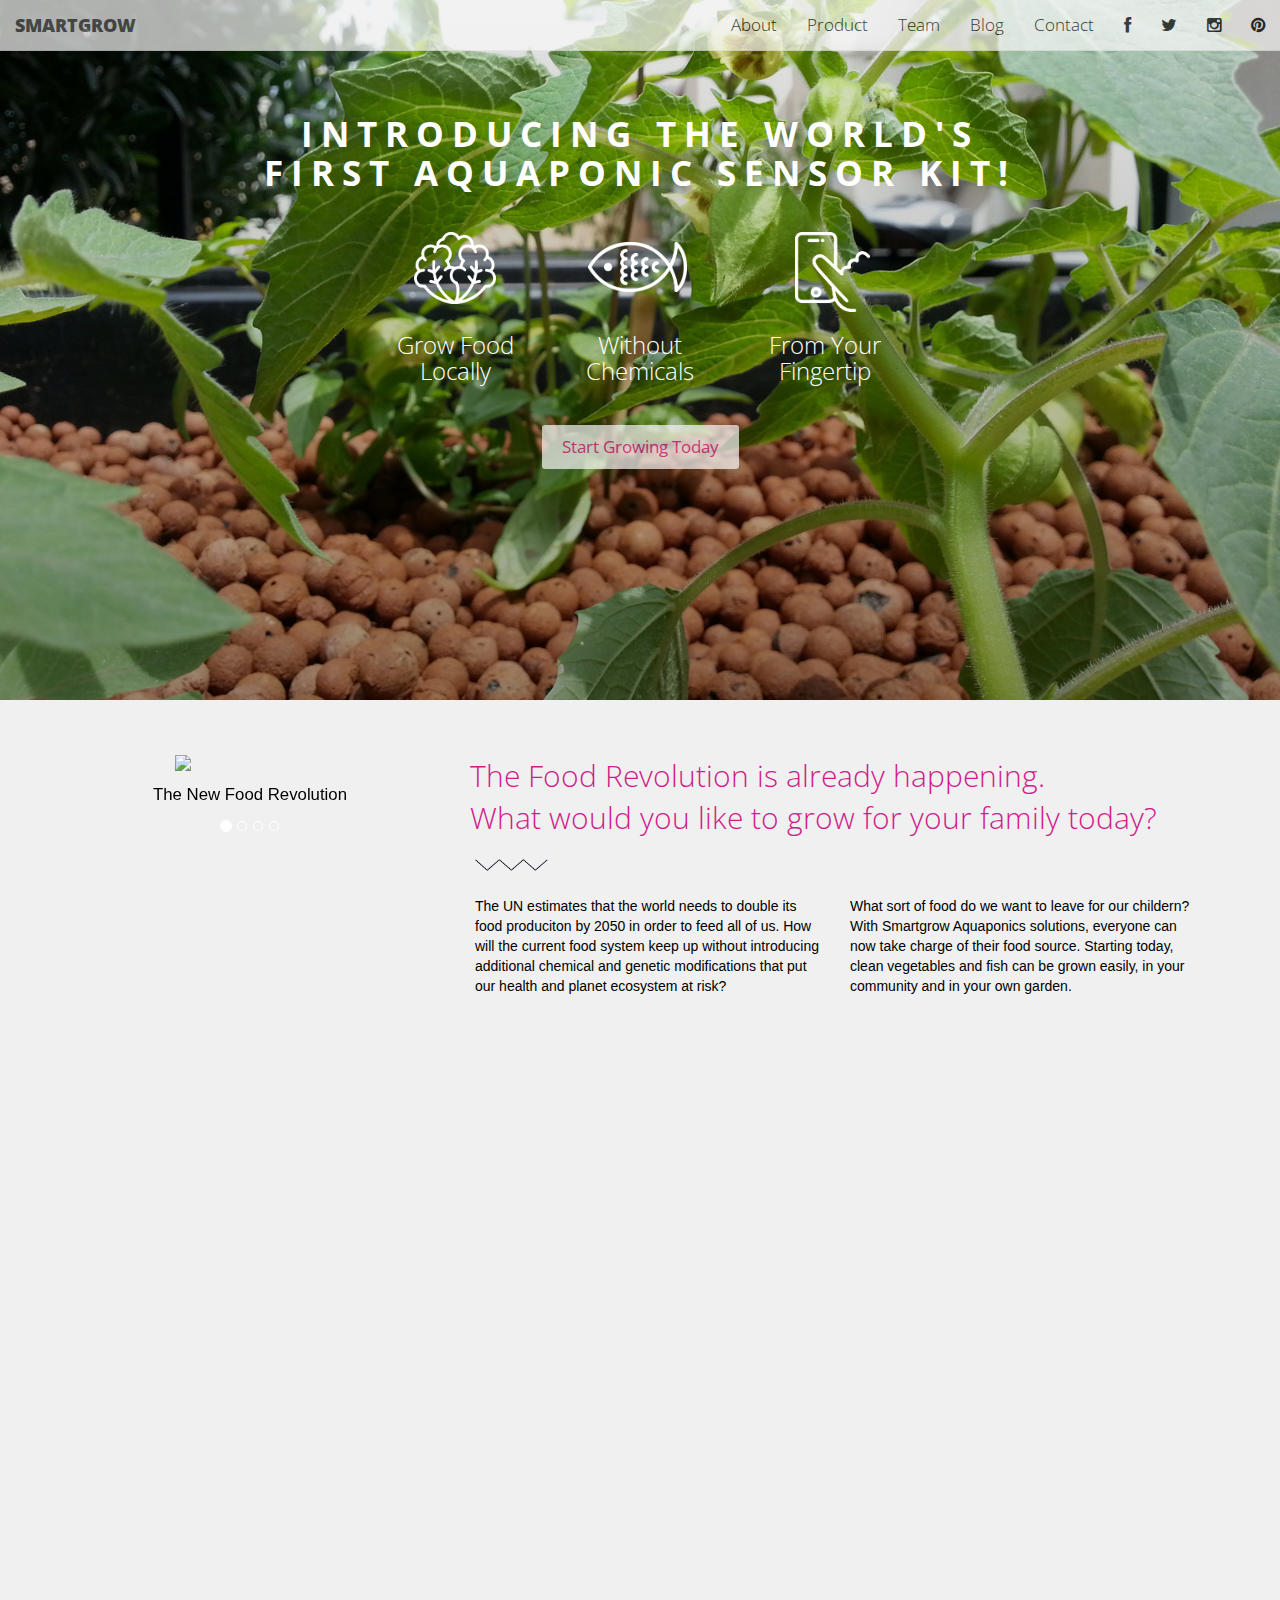
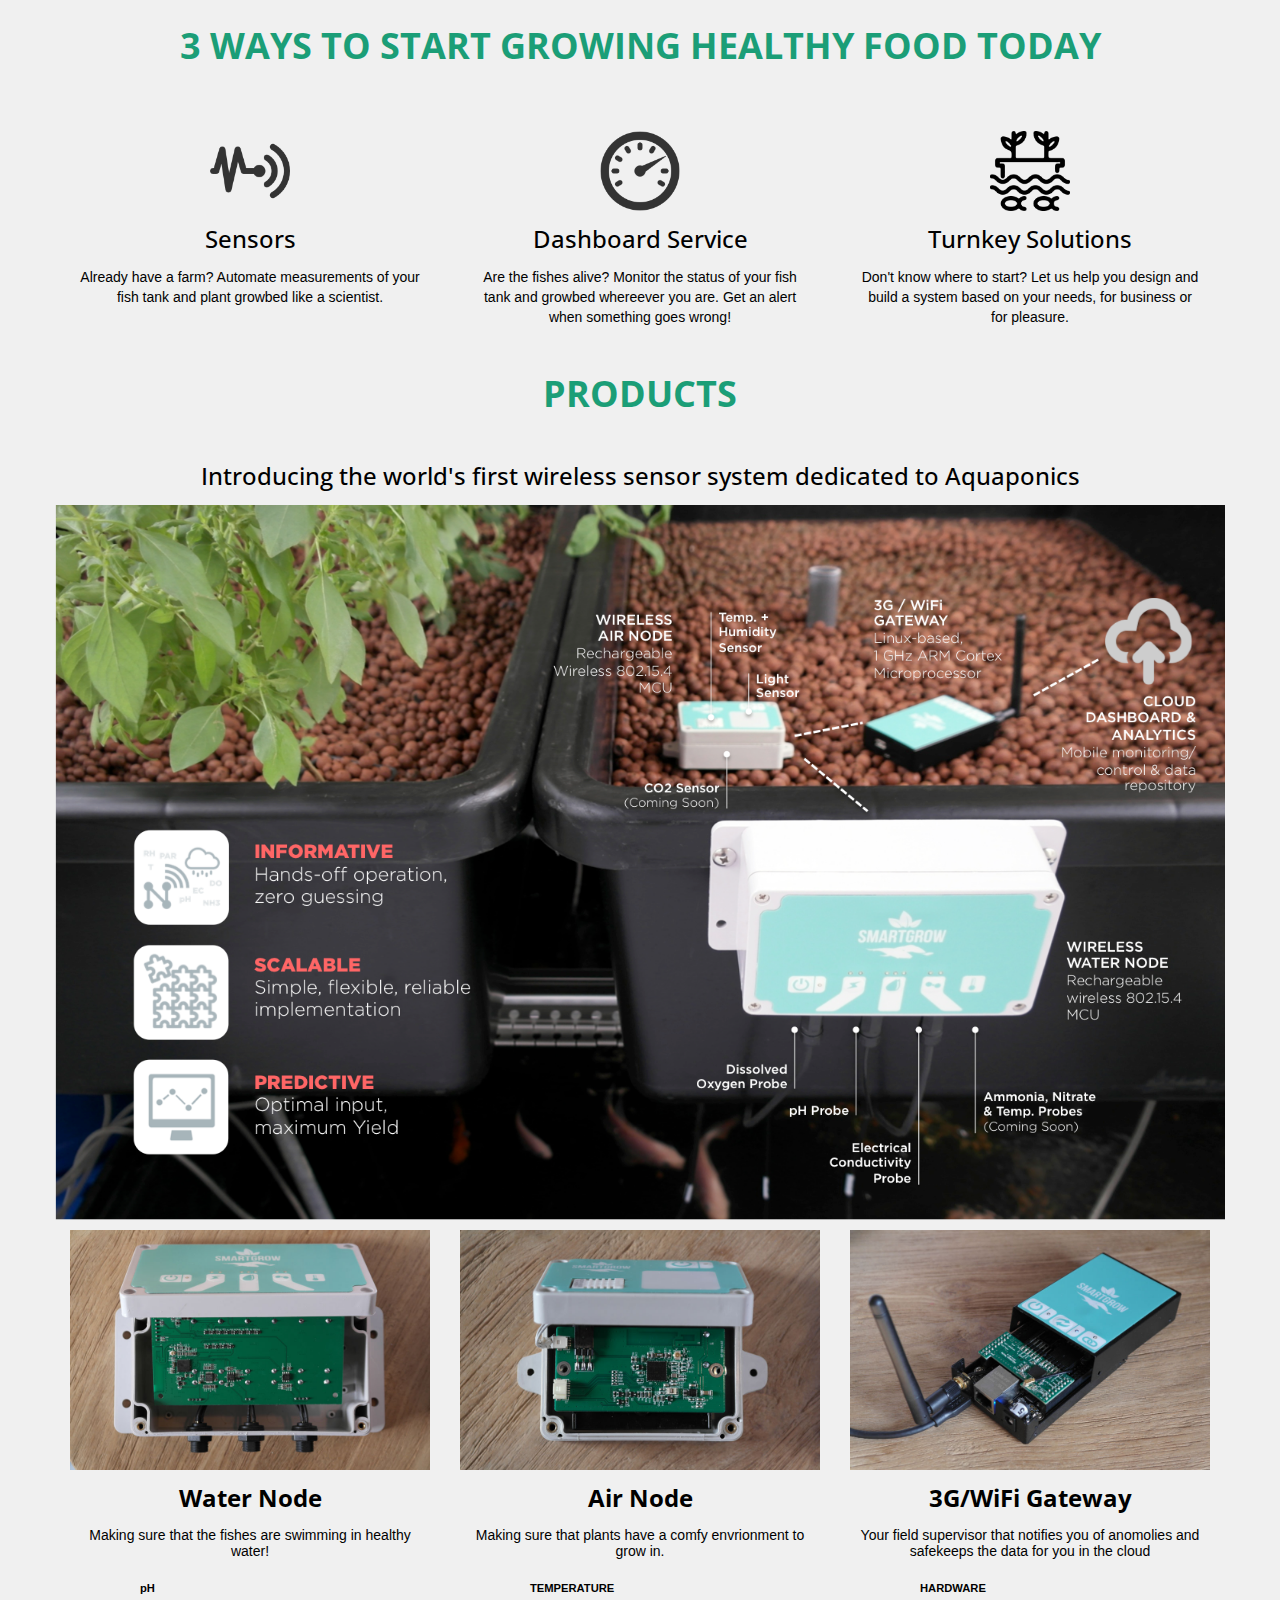
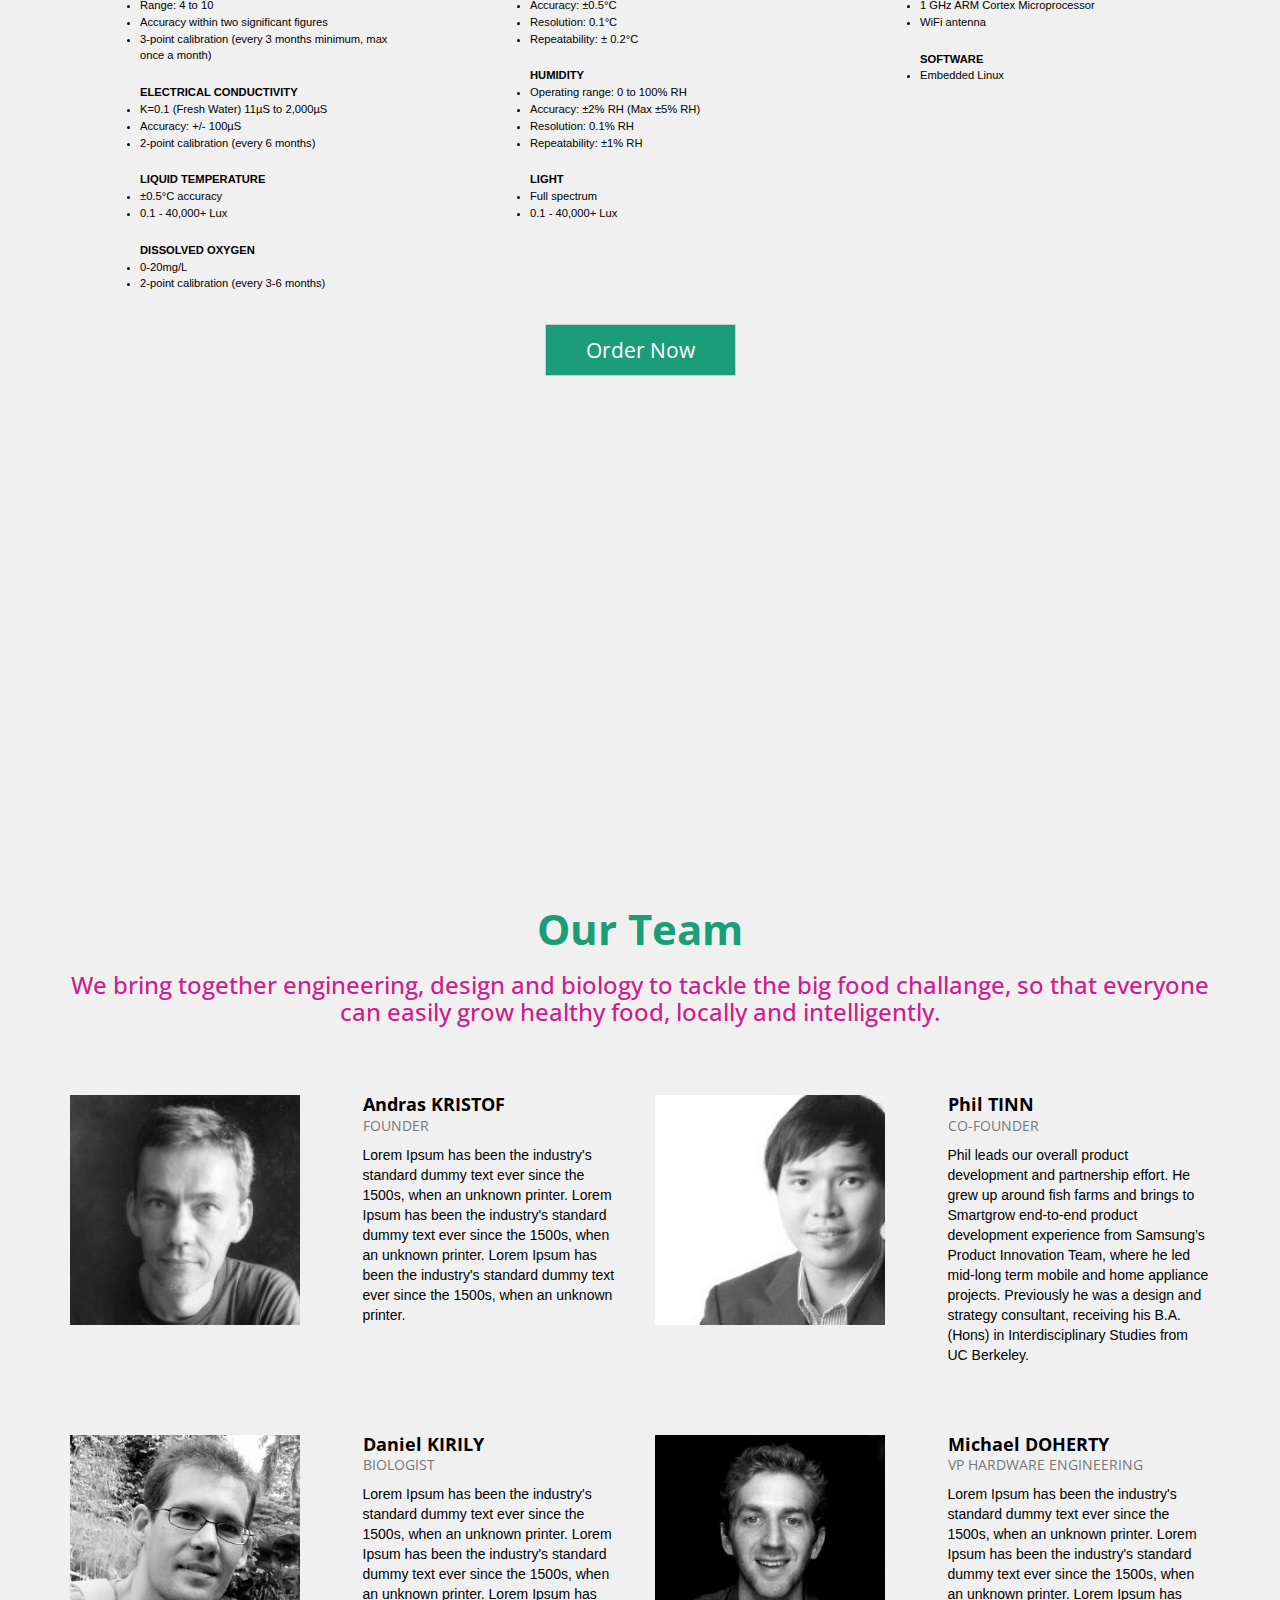
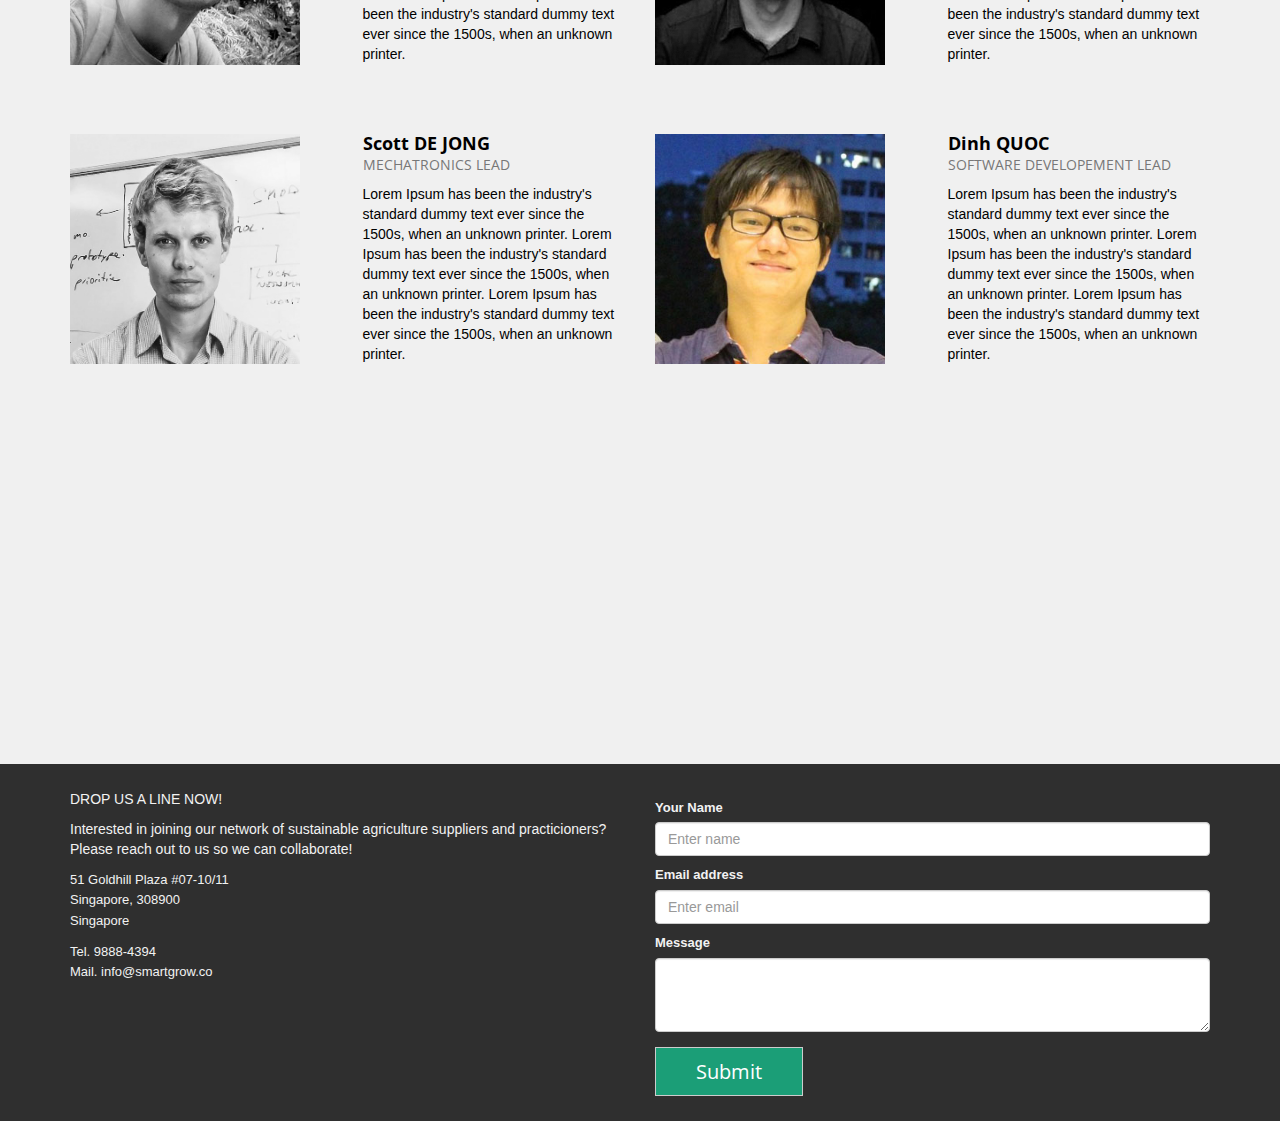
==== index.html @ fb2dd987 "organic to healthy" ====
<!DOCTYPE html>
<html lang="en">
  <head>
    <meta charset="utf-8">
    <meta http-equiv="X-UA-Compatible" content="IE=edge">
    <meta name="viewport" content="width=device-width, initial-scale=1">
    <meta name="description" content="">
    <meta name="author" content="">
    <link rel="shortcut icon" href="assets/ico/favicon.ico">

    <title>Smartgrow</title>
  

    <!-- Bootstrap core CSS -->
    <link href="assets/css/bootstrap.css" rel="stylesheet">

    <!-- Custom styles for this template -->
    <link href="assets/css/style.css" rel="stylesheet">
    <link href="assets/css/font-awesome.min.css" rel="stylesheet">
    <link href="assets/js/fancybox/jquery.fancybox.css" rel="stylesheet" />

    <!-- Just for debugging purposes. Don't actually copy this line! -->
    <!--[if lt IE 9]><script src="../../assets/js/ie8-responsive-file-warning.js"></script><![endif]-->

    <!-- HTML5 shim and Respond.js IE8 support of HTML5 elements and media queries -->
    <!--[if lt IE 9]>
      <script src="https://oss.maxcdn.com/libs/html5shiv/3.7.0/html5shiv.js"></script>
      <script src="https://oss.maxcdn.com/libs/respond.js/1.4.2/respond.min.js"></script>
    <![endif]-->
  </head>

  <body data-spy="scroll" data-offset="0" data-target="#theMenu">
	
<! -- FIXED NAV BAR -->
	<nav class="navbar navbar-default navbar-fixed-top">
	  <div class="container-fluid">
	    <!-- Brand and toggle get grouped for better mobile display -->
	    <div class="navbar-header">
	      <button type="button" class="navbar-toggle collapsed" data-toggle="collapse" data-target="#bs-example-navbar-collapse-1">
	        <span class="sr-only">Toggle navigation</span>
	        <span class="icon-bar"></span>
	        <span class="icon-bar"></span>
	        <span class="icon-bar"></span>
	      </button>
	      <a class="navbar-brand" href="#">SMARTGROW</a>
	    </div>

	    <!-- Collect the nav links, forms, and other content for toggling -->
	    <div class="collapse navbar-collapse" id="bs-example-navbar-collapse-1">
	      
	      
	      <ul class="nav navbar-nav navbar-right">
	        <li><a href="#about" class="smoothScroll">About</a></li>
	         <li><a href="#product" class="smoothScroll">Product</a></li>
	         <li><a href="#team" class="smoothScroll">Team</a></li>
	         <li><a href="#testimonials" class="smoothScroll">Blog</a></li>
	         <li><a href="#contact" class="smoothScroll">Contact</a></li>
	         <li><a href="#"><i class="fa fa-facebook"></i></a></li>
	         <li><a href="#"><i class="fa fa-twitter"></i></a></li>
	         <li><a href="#"><i class="fa fa-instagram"></i></a></li>
			<li><a href="#"><i class="fa fa-pinterest"></i></a></li>
	      </ul>
	    </div><!-- /.navbar-collapse -->
	  </div><!-- /.container-fluid -->
	</nav>


	<!-- 
	<!-- Menu -->
	<!-- <nav class="menu" id="theMenu">
		<div class="menu-wrap">
			<h1 class="logo"><a href="index.html#home">SMARTGROW</a></h1>
			<i class="fa fa-times menu-close"></i>
			<a href="#home" class="smoothScroll">Home</a>
			<a href="#about" class="smoothScroll">About</a>
			<a href="#portfolio" class="smoothScroll">Product</a>
			<a href="#services" class="smoothScroll">Team</a>
			<a href="#blog" class="smoothScroll">Blog</a>
			<a href="#contact" class="smoothScroll">Contact</a>
			<a href="#"><i class="fa fa-facebook"></i></a>
			<a href="#"><i class="fa fa-twitter"></i></a>
			<a href="#"><i class="fa fa-dribbble"></i></a>
			<a href="#"><i class="fa fa-envelope"></i></a>
		</div>
		
		<!-- Menu button 
		<div id="menuToggle"><i class="fa fa-bars"></i></div>
	</nav>
			-->

	<section id="home" name="home"></section>
	<div id="headerwrap">
		<div class="container">
			<div class="row">
				<div class="col-md-6 col-md-offset-3">
					
				</div>
					<h1>INTRODUCING THE WORLD'S <br>FIRST AQUAPONIC SENSOR KIT!</br></h1>

					<!-- 
					<div class="landing-icon">
						<img src="assets/img/landing-aquap-icon_white.png" Width="380">
					</div>
					-->
					<div class="landing-icon-text">			
						<div class="col-md-6 col-md-offset-3">
							<div>
								<div class="col-xs-4">
									<img src="assets/img/lettuce_white.png" height="72">
								</div>
								<div class="col-xs-4 fish-offset">
									<img src="assets/img/fish_white.png" height="50">
								</div>
								<div class="col-xs-4 handset-offset">
									<img src="assets/img/handset_white.png" height="80">		
								</div>
							</div>
							<div>
								<div class="col-xs-4">
									<h3>Grow Food Locally</h3>
								</div>
								<div class="col-xs-4">
									<h3>Without Chemicals</h3>
								</div>
								<div class="col-xs-4">
									<h3>From Your Fingertip</h3>
								</div>
							</div>
						</div>
						
							
						</div>
						
					</div>
				</div>	
					<div>
						<a href="#portfolio"><button type="button" class="btn-transp">Start Growing Today</button></a>
					</div>
				</div>
			</div><! --/row -->
			
		</div><! --/container -->
	</div><! --/headerwrap -->
	
	<section id="about" name="about"></section>
	<div id="aboutwrap">
		<div class="container">
			<div class="row">
				<div class="col-lg-4 name">
					<div id="carousel-example-generic" class="carousel slide" data-ride="carousel">
						<div class="carousel-inner">
							<div class="item active mb centered align">
								<a href="http://food.nationalgeographic.com/"><img class="image-responsive center-block" src="http://press.nationalgeographic.com/files/2014/04/ngm_may_2014_cvr1-275x400.jpg" width="150"></a>	
								<p>The New Food Revolution</p>	
								
							</div>

							<div class="item mb centered">
								<a href="http://http://endoftheline.com"><img class="image-responsive center-block" src="http://ia.media-imdb.com/images/M/MV5BMTY3NjQ1NjcxNV5BMl5BanBnXkFtZTcwMzAzMTUwMw@@._V1_SY317_CR6,0,214,317_AL_.jpg" width="150"></a>
								<p>"A documentary about overfishing"</p>
							</div>

							<div class="item mb centered">
								<a href="http://www.bostonglobe.com/ideas/2013/11/10/urban-farming-revolution/son1uoaA5h1iKacXsXia2H/story.html"><img class="image-responsive center-block" src="http://c.o0bg.com/rf/image_960w/Boston/2011-2020/2013/11/08/BostonGlobe.com/Ideas/Images/urbanEcon-web[1].jpg" width="300"></a>
								<p>Boston Globe's "An urban farming revolution"</p>
							</div>

							<div class="item mb centered">
								<a href="http://youtu.be/4EUAMe2ixCI"><img class="image-responsive center-block" src="http://images.ted.com/images/ted/tedindex/embed-posters/DanBarber-2010.embed_thumbnail.jpg" width="300"></a>
								<p>How can we create conditions to enable every community to feed itself?</p>
							</div>

						</div>
					</div>
					<!-- Indicators -->
					  <ol class="carousel-indicators">
					    <li data-target="#carousel-example-generic" data-slide-to="0" class="active"></li>
					    <li data-target="#carousel-example-generic" data-slide-to="1"></li>
					    <li data-target="#carousel-example-generic" data-slide-to="2"></li>
					     <li data-target="#carousel-example-generic" data-slide-to="3"></li>
					  </ol>

				</div><! --/col-lg-4-->
				<div class="col-lg-8 name-desc">
					<h2>The Food Revolution is already happening. <br> What would you like to grow for your family today? </br> </h2>
					<div class="name-zig"></div>
					
					<div class="col-md-6">
						<p>The UN estimates that the world needs to double its food produciton by 2050 in order to feed all of us. How will the current food system keep up without introducing additional chemical and genetic modifications that put our health and planet ecosystem at risk? </p>
						
					</div>
					<div class="col-md-6">
						<p>What sort of food do we want to leave for our childern?  With Smartgrow Aquaponics solutions, everyone can now take charge of their food source. Starting today, clean vegetables and fish can be grown easily, in your community and in your own garden.</p>
						
					</div>
					
				</div><! --/col-lg-8-->
		
			</div><!-- /row -->
		</div><!-- /container -->
	</div><!-- /aboutwrap -->
	
	<! -- NEW SEPARATOR from jQuery with Text Overlay -->
	<div class="img-holder" data-image="assets/img/app_demo.jpg">
			<div style="-webkit-transform: translateZ(1px)" class="container">
				<div class="col-md-6 col-md-offset-3">
					<p class="highlight" >Smartgrow reduces the complexity of Aquaponics into a simple home gardening exercise, managed smartly through any mobile device.</p>
				</div>
			</div>	
		</div>


	<! -- ABOUT SEPARATOR -->
	
	<!--<div class="sep about" data-stellar-background-ratio="0.1"></div>-->
			<!--<h1 class="highlight">Grow organic like a pro from your mobile phone!</h1> -->
	
	
	<! -- PORTFOLIO SECTION -->
	<section id="product" name="portfolio"></section>
	<div id="portfoliowrap">
		<div class="container">
			<div class="row mt centered">
				<h1>3 WAYS TO START GROWING HEALTHY FOOD TODAY</h1>
				<div class="col-sm-4 col-lg-4 proc">
					<img src="assets/img/sensor_icon.png" height="80">
					<h3>Sensors</h3>
					<p>Already have a farm?   Automate measurements of your fish tank and plant growbed like a scientist.</p>
				</div>
				<div class="col-sm-4 col-lg-4 proc">
					<img src="assets/img/dashboard.png" height="80">
					<h3>Dashboard Service</h3>
					<p>Are the fishes alive?    Monitor the status of your fish tank and growbed whereever you are. Get an alert when something goes wrong!</p>
				</div>
				<div class="col-sm-4 col-lg-4 proc">
					<img src="assets/img/aquaponics_icon.png" height="80">
					<h3>Turnkey Solutions</h3>
					<p>Don't know where to start? Let us help you design and build a system based on your needs, for business or for pleasure.</p>
				</div>
				
			</div><! --/row -->
		</div><! --/container -->

		<div class="container">
			<div class="row">
				<h1>PRODUCTS</h1>
				<h3>Introducing the world's first wireless sensor system dedicated to Aquaponics</h3>

				 <div>
	              	<a><img  class="img-responsive" src="assets/img/sensors.png"></a>
	             </div>

				<div class="col-sm-4 col-lg-4 product-spec">
							<div class="photo">
	                            <a class="fancybox" href="assets/img/WaterNodeFrontal900W.jpg"><img class="img-responsive" src="assets/img/WaterNodeFrontal900W.jpg" alt=""></a>
	                        </div>
	                     
		                    <div class="product-description">
			                       	<h3><strong>Water Node</strong></h3>
			                       	<p>Making sure that the fishes are swimming in healthy water!</p>

			                       	<ul> 
		                       		<strong>pH</strong>      
		                       			<li>Range: 4 to 10</li>
		                       			<li>Accuracy within two significant figures</li>
		                       			<li>3-point calibration (every 3 months minimum, max once a month)</li>
		                       		</ul>
		                       		<ul> 
		                       		<strong>ELECTRICAL CONDUCTIVITY</strong>       
		                       			<li>K=0.1 (Fresh Water) 11µS to 2,000µS</li>
		                       			<li>Accuracy: +/- 100µS</li>
		                       			<li>2-point calibration (every 6 months)</li>
		                       		</ul>
		                       		<ul> 
		                       		<strong>LIQUID TEMPERATURE</strong> 
		                       			<li>±0.5°C accuracy</li>
		                       			<li>0.1 - 40,000+ Lux</li>
		               				</ul>
		               				<ul> 
		                       		<strong>DISSOLVED OXYGEN</strong> 
		                       			<li>0-20mg/L</li>
		                       			<li>2-point calibration (every 3-6 months)</li>
		               				</ul>
		                    </div>
	                    
				</div><!-- col-lg-4 -->
				
				<div class="col-sm-4 col-lg-4 product-spec">	
	                        <div class="photo">
	                            <a class="fancybox" href="assets/img/AirNodeFrontal900W.jpg"><img class="img-responsive" src="assets/img/AirNodeFrontal900W.jpg" ></a>
	                       	</div>
			               	  	
			                <div class="product-description">
			                       	<h3><strong>Air Node</strong></h3>
			                       	<p>Making sure that plants have a comfy envrionment to grow in.</p>
		                       		
		                       		<ul> 
		                       		<strong>TEMPERATURE</strong>      
		                       			<li>Accuracy: ±0.5°C  </li>
		                       			<li>Resolution: 0.1°C </li>
		                       			<li> Repeatability: ± 0.2°C </li>
		                       		</ul>
		                       		<ul> 
		                       		<strong>HUMIDITY</strong>       
		                       			<li>Operating range: 0 to 100% RH</li>
		                       			<li>Accuracy:  ±2% RH (Max ±5% RH)</li>
		                       			<li>Resolution: 0.1% RH</li>
		                       			<li>Repeatability: ±1% RH</li>
		                       		</ul>
		                       		<ul> 
		                       		<strong>LIGHT</strong> 
		                       			<li>Full spectrum</li>
		                       			<li>0.1 - 40,000+ Lux</li>
		                       			
		                       		</ul>

		                    </div>
	                  
				</div><!-- col-lg-4 -->
				
				<div class="col-sm-4 col-lg-4 product-spec">
	                        <div class="photo">
	                        	<a class="fancybox" href="assets/img/WirelessNode900W.jpg"><img class="img-responsive" src="assets/img/WirelessNode900W.jpg" alt=""></a>
	                        </div>
			               	    	
			                <div class="product-description">
			                       	<h3><strong>3G/WiFi Gateway</strong></h3>
			                       	<p>Your field supervisor that notifies you of anomolies and safekeeps the data for you in the cloud</p>

			                       	<ul>
		                       		<strong>HARDWARE</strong> 
		                       			<li>1 GHz ARM Cortex Microprocessor</li>
		                       			<li>WiFi antenna</li>
		               				</ul>
		               				<ul> 
		                       		<strong>SOFTWARE</strong> 
		                       			<li>Embedded Linux</li>
		               				</ul>
		                    </div>
				</div><!-- col-lg-4 -->	
					
			</div><!-- /row -->
			
			<div class="centered">
						<a href="http://smartgrow.bigcartel.com/product/aquaponic-sensor-package">
							<button type="button" class="btn btn-default">Order Now</button>
						</a>
					</div>	


		</div><! --/container -->
		
	</div><! --/Portfoliowrap -->

	<! -- PORTFOLIO SEPARATOR -->
	<div class="sep portfolio" data-stellar-background-ratio="0.5">

	</div>
	
	
	<! -- SERVICE SECTION -->
	<section id="team" name="services"></section>
	<div id="servicewrap">
		<div class="container">
			<div class="row">
				<div class="col-lg-8-offset-2 centered">
					<h1>Our Team</h1>
					<h3>We bring together engineering, design and biology to tackle the big food challange, so that everyone can easily grow healthy food, locally and intelligently.
					</h3>
					<p></p>
				</div><!-- /col-lg-8 -->
			</div><! --/row -->
			
			<div class="row mt">
				<div class="col-md-6">
					<div class="row">
						<div class="col-xs-8 col-sm-6 bio-buffer">
							<img class="img-square" src="assets/img/Andras.jpg" height="230">
						</div>	
						<div class="col-xs-8 col-sm-6 bio-buffer">
							<h4><strong>Andras KRISTOF</strong><br/><small>FOUNDER</small></h4>
							<p class="text">Lorem Ipsum has been the industry's standard dummy text ever since the 1500s, when an unknown printer. Lorem Ipsum has been the industry's standard dummy text ever since the 1500s, when an unknown printer. Lorem Ipsum has been the industry's standard dummy text ever since the 1500s, when an unknown printer. </p>
						</div>	
					</div>	
				</div>
				<div class="col-md-6">
					<div class="row">
						<div class="col-xs-8 col-sm-6 bio-buffer">
							<div><img class="img-square" src="assets/img/Phil.jpg" height="230"></div>
						</div>
						<div class="col-xs-8 col-sm-6 bio-buffer">
							<h4><strong>Phil TINN</strong><br/><small>CO-FOUNDER</small></h4>
							<p class="text">Phil leads our overall product development and partnership effort.  He grew up around fish farms and brings to Smartgrow end-to-end product development experience from Samsung’s Product Innovation Team, where he led mid-long term mobile and home appliance projects.  Previously he was a design and strategy consultant, receiving his B.A.(Hons) in Interdisciplinary Studies from UC Berkeley. </p>
						</div>	
					</div>	
				</div>

			</div><! --/row -->
			<div class="row mt">
				<div class="col-md-6">
					<div class="row">
						<div class="col-xs-8 col-sm-6 bio-buffer">
							<div><img class="img-square" src="assets/img/Daniel.jpg" height="230"></div>
						</div>
						<div class="col-xs-8 col-sm-6 bio-buffer">
							<h4><strong>Daniel KIRILY</strong><br/><small>BIOLOGIST</small></h4>
							<p class="text">Lorem Ipsum has been the industry's standard dummy text ever since the 1500s, when an unknown printer. Lorem Ipsum has been the industry's standard dummy text ever since the 1500s, when an unknown printer. Lorem Ipsum has been the industry's standard dummy text ever since the 1500s, when an unknown printer. </p>
						</div>	
					</div>	
				</div>
			
				<div class="col-md-6">
					<div class="row">
						<div class="col-xs-8 col-sm-6 bio-buffer">
							<img class="img-square" src="assets/img/Michael.jpeg" height="230">
						</div>	
						<div class="col-xs-8 col-sm-6 bio-buffer">
							<h4><strong>Michael DOHERTY</strong><br/><small>VP HARDWARE ENGINEERING</small></h4>
							<p class="text">Lorem Ipsum has been the industry's standard dummy text ever since the 1500s, when an unknown printer. Lorem Ipsum has been the industry's standard dummy text ever since the 1500s, when an unknown printer. Lorem Ipsum has been the industry's standard dummy text ever since the 1500s, when an unknown printer. </p>
						</div>	
					</div>	
				</div>

			</div><! --/row -->
			<div class="row mt">
				<div class="col-md-6">
					<div class="row">
						<div class="col-xs-8 col-sm-6 bio-buffer">
							<div><img class="img-square" src="assets/img/Scott.jpg" height="230"></div>
						</div>
						<div class="col-xs-8 col-sm-6 bio-buffer">
							<h4><strong>Scott DE JONG</strong><br/><small>MECHATRONICS LEAD</small></h4>
							<p class="text">Lorem Ipsum has been the industry's standard dummy text ever since the 1500s, when an unknown printer. Lorem Ipsum has been the industry's standard dummy text ever since the 1500s, when an unknown printer. Lorem Ipsum has been the industry's standard dummy text ever since the 1500s, when an unknown printer. </p>
						</div>	
					</div>	
				</div>
				<div class="col-md-6">
					<div class="row">
						<div class="col-xs-8 col-sm-6 bio-buffer" >
							<div><img class="img-square" src="assets/img/Dinh.jpg" height="230"></div>
						</div>
						<div class="col-xs-8 col-sm-6 bio-buffer">
							<h4><strong>Dinh QUOC</strong><br/><small>SOFTWARE DEVELOPEMENT LEAD</small></h4>
							<p class="text">Lorem Ipsum has been the industry's standard dummy text ever since the 1500s, when an unknown printer. Lorem Ipsum has been the industry's standard dummy text ever since the 1500s, when an unknown printer. Lorem Ipsum has been the industry's standard dummy text ever since the 1500s, when an unknown printer. </p>
						</div>	
					</div>	
				</div>
			
		</div><! --/container -->
	</div><! --/servicewrap -->

	<!--
<<<<<<< Updated upstream
	
	<section id="testimonials">
=======
	
	<div id="testimonials">
>>>>>>> Stashed changes
		<div class="container">
			<div class="row">
				<div class="col-lg-8 col-lg-offset-2 mt">
				<h2>What our customers are saying...</h2>
					<div id="carousel-example-generic" class="carousel slide" data-ride="carousel">
					  <!-- Wrapper for slides --
					  <div class="carousel-inner">
					    <div class="item active mb centered">
					      <h3>GREENOLOGY</h3>
					      <p>Lorem Ipsum is simply dummy text of the printing and typesetting industry. Lorem Ipsum has been the industry's standard dummy text ever since the 1500s, when an unknown printer took a galley of type and scrambled it to make a type specimen book.</p>
					      <p><img class="img-square" src="assets/img/greenology_logo_white.png" width="200"></p>
					    </div>

					    <div class="item mb centered">
					      <h3>RED HOUSE SEAFOOD</h3>
					      <p>Lorem Ipsum is simply dummy text of the printing and typesetting industry. Lorem Ipsum has been the industry's standard dummy text ever since the 1500s, when an unknown printer took a galley of type and scrambled it to make a type specimen book.</p>
					      <p><img class="img-square" src="assets/img/red_house_logo.png" width="80"></p>
					    </div>

					    <div class="item mb centered">
					      <h3>COMCROP</h3>
					      <p>Lorem Ipsum is simply dummy text of the printing and typesetting industry. Lorem Ipsum has been the industry's standard dummy text ever since the 1500s, when an unknown printer took a galley of type and scrambled it to make a type specimen book.</p>
					      <p><img class="img-square" src="assets/img/Comcrop.jpg" width="200"></p>
					    </div>

					  </div>
					  <!-- Indicators --
					  <ol class="carousel-indicators">
					    <li data-target="#carousel-example-generic" data-slide-to="0" class="active"></li>
					    <li data-target="#carousel-example-generic" data-slide-to="1"></li>
					    <li data-target="#carousel-example-generic" data-slide-to="2"></li>
					  </ol>
					</div>
					  
				</div><! --/col-lg-8 --
			</div><! --/row --
		</div><! --/container --
	</div><! --/testimonials -->  
	
	<! -- SERVICE SECTION -->
	
	<! -- CONTACT SEPARATOR -->
	<section id="contact" name="contact">
		<br></br>
		<div class="sep contact" data-stellar-background-ratio="0.5"></div>
		
		<div id="contactwrap">
			<div class="container">
				<div class="row">
					<div class="col-lg-6">
						<p>DROP US A LINE NOW!</p>
						<p>Interested in joining our network of sustainable agriculture suppliers and practicioners?  Please reach out to us so we can collaborate!</p>
						<p>
							<small>51 Goldhill Plaza #07-10/11<br/>
							Singapore, 308900<br/>
							Singapore</small>
						</p>
						<p>
							<small>Tel. 9888-4394<br/>
							Mail. info@smartgrow.co<br/>
							
						</p>
				
					</div>
					
					<div class="col-lg-6">
						<form role="form">
						  <div class="form-group">
						    <label for="exampleInputName1">Your Name</label>
						    <input type="email" class="form-control" id="exampleInputEmail1" placeholder="Enter name">
						    <label for="exampleInputEmail1">Email address</label>
						    <input type="email" class="form-control" id="exampleInputEmail1" placeholder="Enter email">
						    <label for="exampleInputText1">Message</label>
						    <textarea class="form-control" rows="3"></textarea>
						  </div>
						  <button type="submit" class="btn btn-default">Submit</button>
						</form>
					</div>
				
				</div><! --/row -->
			</div><!-- /container -->
		</div>
	</section>
	
    <!-- Bootstrap core JavaScript
    ================================================== -->
    <!-- Placed at the end of the document so the pages load faster -->
    <script src="https://ajax.googleapis.com/ajax/libs/jquery/1.11.0/jquery.min.js"></script>
	<script src="assets/js/classie.js"></script>
    <script src="assets/js/bootstrap.min.js"></script>
    <script src="assets/js/smoothscroll.js"></script>
	<script src="assets/js/jquery.stellar.min.js"></script>
	<script src="assets/js/fancybox/jquery.fancybox.js"></script>    
	<script src="assets/js/main.js"></script>
	<script src="assets/js/jquery.imageScroll.js"></script>
	<script src="assets/js/jquery.imageScroll.min.js"></script>


		<script>
		$(function(){
			$.stellar({
				horizontalScrolling: false,
				verticalOffset: 40

			});
			
		});
		</script>

		
		
		<script>
			$('.img-holder').imageScroll({
		    coverRatio: 0.6
		});

		</script>
		<script type="text/javascript">
      $(function() {
        //    fancybox
          jQuery(".fancybox").fancybox();
      });
	   </script>


  </body>
</html>
---- assets/css/style.css ----
/*
 * Author: Carlos Alvarez
 * URL: http://Alvarez.is
 *
 * Project Name: NYC Design
 * Version: 1.0
 * Date: 04-20-2014
 * URL: 
 */


/* ==========================================================================
   Base Styles, Bootstrap Modifications & Fonts Import
   ========================================================================== */

@import url(http://fonts.googleapis.com/css?family=Oswald:400,300,700);
@import url(http://fonts.googleapis.com/css?family=Lato:400,700);
@import url(http://fonts.googleapis.com/css?family=Open+Sans:300,400,600,800,700);

html,
button,
input,
select,
textarea {
    color: #222;
}

/*
 * Remove text-shadow in selection highlight: h5bp.com/i
 * These selection rule sets have to be separate.
 * Customize the background color to match your design.
 */

::-moz-selection {
    background: #f2c2c9;
    color: #a4003a;
    text-shadow: none;
}

::selection {
    background: #16a085;
    color: #a4003a;
    text-shadow: none;
}

/*
 * A better looking default horizontal rule
 */

 hr {
    display: block;
    height: 1px;
    border: 0;
    border-top: 1px solid #ccc;
    margin: 1em 0;
    padding: 0;
}

.centered {
	text-align: center
}


/* ==========================================================================
   General styles 
   ========================================================================== */

html,
body {
    height: 100%;
}

body {
    font-family: "Open Sans" sans-serif;
    font-weight: 400;
    font-size: 1.4em;
    color: #000;
    background-color: #f0f0f0;

    -webkit-font-smoothing: antialiased;
    -webkit-overflow-scrolling: touch;
}

h1, h2, h3, h4, h5, h6 {
	font-family: "Open Sans", sans-serif;
	font-weight: 500;
}

/* ==========================================================================
   NAV-BAR CONFIGURATION
   ========================================================================== */

.navbar {
	color: #ffffff;
	opacity: .7;
}

.navbar-default .navbar-nav > li > a {
  color: #000000;
  font-size: 1.2em;
  font-family: "Open Sans";
  font-weight: 300;
} 

.navbar-brand {
	font-family: "Open Sans";
	font-weight: 800;
}

.menu {
	position: fixed;
	right: -200px;
	width: 260px;
	height: 100%;
	top: 0;
	z-index: 10;
	text-align: left;
}

.menu.menu-open {
	right: 0px;
}

.menu-wrap {
	position: absolute;
	top: 0;
	left: 60px;
	background: #1a1a1a;
	width: 200px;
	height: 100%;
}

.menu h1.logo a {
	font-family: "Open Sans", sans-serif;
	font-size: 16px;
	font-weight: 700;
	letter-spacing: 0.15em;
	line-height: 40px;
	text-transform: uppercase;
	color: #ffffff;
	margin-top: 20px;
}

.menu h1.logo a:hover {
	color: #f85c37;
}

.menu img.logo {
	margin: 20px 0;
	max-width: 160px;
}

.menu a {
	margin-left: 20px;
	color: #808080;
	display: block;
	font-size: 12px;
	font-weight: 700;
	line-height: 40px;
	letter-spacing: 0.1em;
	text-transform: uppercase;
}

.menu a:hover {
	color: #ffffff;
}

.menu a:active {
	color: #ffffff;
}

.menu a > i {
	float: left;
	display: inline-block;
	vertical-align: middle; 
	text-align: left;
	width: 25px;
	font-size: 14px;
	line-height: 40px;
	margin: 25px 2px;
}

.menu-close {
	cursor: pointer;
	display: block;
	position: absolute;
	font-size: 14px;
	color: #808080;
	width: 40px;
	height: 40px;
	line-height: 40px;
	top: 20px;
	right: 5px;
	-webkit-transition: all .1s ease-in-out;
	   -moz-transition: all .1s ease-in-out;
		-ms-transition: all .1s ease-in-out;
		 -o-transition: all .1s ease-in-out;
			transition: all .1s ease-in-out;
}

.menu-close:hover {
	color: #ffffff;
	-webkit-transition: all .1s ease-in-out;
	   -moz-transition: all .1s ease-in-out;
		-ms-transition: all .1s ease-in-out;
		 -o-transition: all .1s ease-in-out;
			transition: all .1s ease-in-out;
}

/* Push the body after clicking the menu button */
.body-push {
	overflow-x: hidden;
	position: relative;
	left: 0;
}

.body-push-toright {
	left: 200px;
}

.body-push-toleft {
	left: -200px;
}

.menu,
.body-push {
	-webkit-transition: all .3s ease;
	   -moz-transition: all .3s ease;
		-ms-transition: all .3s ease;
		 -o-transition: all .3s ease;
			transition: all .3s ease;
}

#menuToggle {
	position: absolute;
	top: 20px;
	left: 0;
	z-index: 11;
	display: block;
	text-align: center;
	font-size: 14px;
	color: #ffffff;
	width: 40px;
	height: 40px;
	line-height: 40px;
	cursor: pointer;
	background: rgba(0,0,0,0.25);
	-webkit-transition: all .1s ease-in-out;
	   -moz-transition: all .1s ease-in-out;
		-ms-transition: all .1s ease-in-out;
		 -o-transition: all .1s ease-in-out;
			transition: all .1s ease-in-out;
}

#menuToggle:hover {
	color: #ffffff;
	background: rgba(0,0,0,0.2);
	-webkit-transition: all .1s ease-in-out;
	   -moz-transition: all .1s ease-in-out;
		-ms-transition: all .1s ease-in-out;
		 -o-transition: all .1s ease-in-out;
			transition: all .1s ease-in-out;
}


/* ==========================================================================
   Wrap Sections
   ========================================================================== */

#headerwrap {
	
	background: linear-gradient( rgba(0, 0, 0, 0.1), rgba(0, 0, 0, 0.4) ), url(../img/gooseberry.jpg) no-repeat center top;
	margin-top: 0px;
	padding-top:65px;
	text-align:center;
	background-attachment: relative;
	background-position: center center;
	min-height: 700px;
	width: 100%;

	
    -webkit-background-size: 100%;
    -moz-background-size: 100%;
    -o-background-size: 100%;
    background-size: 100%;

    -webkit-background-size: cover;
    -moz-background-size: cover;
    -o-background-size: cover;
    background-size: cover;
}

#headerwrap h1 {
	color:#ffffff;
	margin-top: 50px;
	padding-right: 20px;
	padding-left: 20px;
	padding-bottom: 30px;
	letter-spacing: 8px;
	font-size: 2.5em;
	font-weight: 700;
	
}

.landing-icon {
	padding-bottom: 10px;
	margin-bottom: 10px;
	vertical-align: center;
}

.landing-icon-text h3{
	margin-right: 0px;
	margin-left: 0px;
	color: #ffffff;
	font-weight: 300;
}

.fish-offset {
	padding-top: 10px;
	padding-right: 20px;
}

.handset-offset {
	padding-left: 30px;
}

/* About Wrap & Conf */
#aboutwrap {
	margin-top: 40px;
	margin-bottom: 10px;

}

.name {
	text-align: center;
	margin-top: 15px;
}
.name p {
	font-size: 1.2em;
	font-weight: 400;
	margin-top: 12px;
	
}

.name-label {
	width: 180px;
	height: 1px;
	margin: 0 auto 20px;
	margin-top: 10px;
	border-top: 1px solid #000;
	background: url() center bottom no-repeat;
	background-size: 35px 35px;
}

.name-zig {
	width: 73px;
	height: 17px;
	margin: 20px 0 20px;
	margin-left: 15px;
	background: url(../img/name-zig.png) 0 0 no-repeat;
	background-size: 73px 12px;
}

.name-desc h2 {
	font-family: 'Open Sans', sans-serif;
	font-size: 30px;
	margin-top: 15px;
	margin-right: 10px;
	margin-left: 10px;
	line-height: 1.4;
	font-weight: 300;
	color: #d01c8b;
}

/* Separator About - Parallax Section */
.sep {
	background-attachment: fixed;
	background-position: 100% ;
	background-repeat: no-repeat;
	height: 350px;
	position: relative;
}

.sep h1{
	margin: 20px;
}


.highlight {
	
	font-size:3em;
	color: #f7f7f7;
	text-align: center;
	position: relative;
	margin-top: 30px;
	
	margin-left: 20px;
	margin-right: 20px;
}


.about {
	background-image: url(../img/app_menu.jpg);
	background-size: cover;
	width: 100%;
}

/* Portfolio Wrap Section */
#portfoliowrap {
	display: block;
	margin-top: 10px;
	margin-bottom: 80px;
}

#portfoliowrap h1 {
	font-weight: 700;
	text-align: center;
	margin-bottom: 50px;
	margin-top: 20px;
	margin-left: 20px;
	margin-right:20px;
	color: #1b9e77;
}

#portfoliowrap h3 {
	font-size: 1.7em;
	text-align: center;
	margin: 15px;
}

#portfoliowrap p {
	font-size: 1em;
	margin: 10px;

}

#portfoliowrap ul {
	font-size: .8em;
	text-align: left;
	margin-left: 30px;
	margin-right: 20px;
	margin-top: 20px;
	margin-bottom: 20px;
}

.mt {
	margin-top: 40px;
}

.mb {
	margin-bottom: 60px;
}

#portfoliowrap i {
	font-size: 50px;
}

.proc {
	padding-top: 15px;
	padding-bottom: 15px;
	border-bottom: solid 2px transparent;
}

.product-spec {
	padding-top: 10px;
	padding-bottom: 10px;
	border-bottom: solid 2px transparent;
}

#portfoliowrap .proc:hover {
	background-color: #ffffff;
	border-bottom: solid 2px #e7298a;
}

.btn-alignment {
	text-align: center;
}
.product-description {
	text-align: center;
	line-height: 1.2em;
}

.portfolio {
	background-image: url(../img/air_node.jpg);
	background-size: cover;
	width: 100%;
}

.full-bleed {

}

.btn {
  -webkit-border-radius: 0;
  -moz-border-radius: 0;
  border-radius: 0px;
  font-family: "Open Sans";
  color: #ffffff;
  font-size: 1.5em;
  background: #1b9e77;
  padding: 10px 40px 10px 40px;
  text-decoration: none;
}


.btn:hover {
  background: #ff8c00;
  text-decoration: none;
}

.btn-transp {
  -webkit-border-radius: 0;
  -moz-border-radius: 0;
  border-radius: 3px;
  border: 1px;
  font-family: "Open Sans";
  opacity: .7;
  color: #e7298a; 
  font-size: 1.2em;
  font-weight: 400;
  background: #f7f7f7;
  padding: 10px 20px 10px 20px;
  margin-top: 30px;
}


/* Service Wrap */
#servicewrap {
	display: block;
	margin-top: 80px;
	margin-bottom: 80px;
}

#servicewrap h1 {
	font-size: 3em;
	font-weight: 700;
	text-align: center;
	margin-bottom: 20px;
	color: #1b9e77;
}

.service {
	text-align: left;
}

.service small {
	font-size: 2em;
	font-weight: bold;
}

#servicewrap h3 {
	padding-right: 10px;
	padding-left: 10px;
	color: #d01c8b; 

}


.row h4 {
	margin-top: 0px;
}

.service i {
	float: left;
	margin-right: 15px;
	font-size: 30px;
	vertical-align: middle;
}

.service .text {

	color: #767676
}

.bio-buffer {
	margin-top: 20px;
}


/* Testimonials Wrap */
#testimonials {
	display: block;
	margin-top: 80px;
	margin-bottom: 80px;
	padding-top: 20px;
	background-color: #bdbdbd;
}

#testimonials h2 {
	font-size: 3em;
	font-weight: 300;
	text-align: center;
	margin-bottom: 20px;
	margin-top: -10px;
	color: #dd1c77;

}


/* Contact Wrap */
#contactwrap {
	background-color: #2f2f2f;
	margin-top: 0px;
	padding-top: 25px;
	padding-bottom: 25px;
}

#contactwrap p {
	color: #f2f2f2;
}

#contactwrap small {
	font-size: 13px;
}

.contact {
	background-image: url(../img/daniel_michael_assembly.jpg);
	background-size: cover;
	width: 100%;
}

#contactwrap label {
	color: #f2f2f2;
	margin-top: 10px;
}


/* Gallery Configuration */
.photo-wrapper {
  display: block;
  position: relative;
  overflow: hidden;
  background-color: #2f2f2f;
  -webkit-transition: background-color 0.4s;
  -moz-transition: background-color 0.4s;
  -o-transition: background-color 0.4s;
  transition: background-color 0.4s;
}
.project .overlay {
  position: absolute;
  text-align: center;
  color: #fff;
  opacity: 0;
  filter: alpha(opacity=0);
  -webkit-transition: opacity 0.4s;
  -moz-transition: opacity 0.4s;
  -o-transition: opacity 0.4s;
  transition: opacity 0.4s;
  
}

.project:hover .photo-wrapper {
  background-color: #2f2f2f;
	background-image:url(../img/zoom.png);
	background-repeat:no-repeat;
	background-position:center;
	top: 0;
	bottom: 0;
	left: 0;
	right: 0;
	position: relative;
}
.project:hover .photo {
  opacity: 10;
  filter: alpha(opacity=4000);
  opacity: 0.1;
  filter: alpha(opacity=40);
}
.project:hover .overlay {
  opacity: 100;
  filter: alpha(opacity=10000);
  opacity: 1;
  filter: alpha(opacity=100);
}

.desc {
	margin-top: 25px;
}
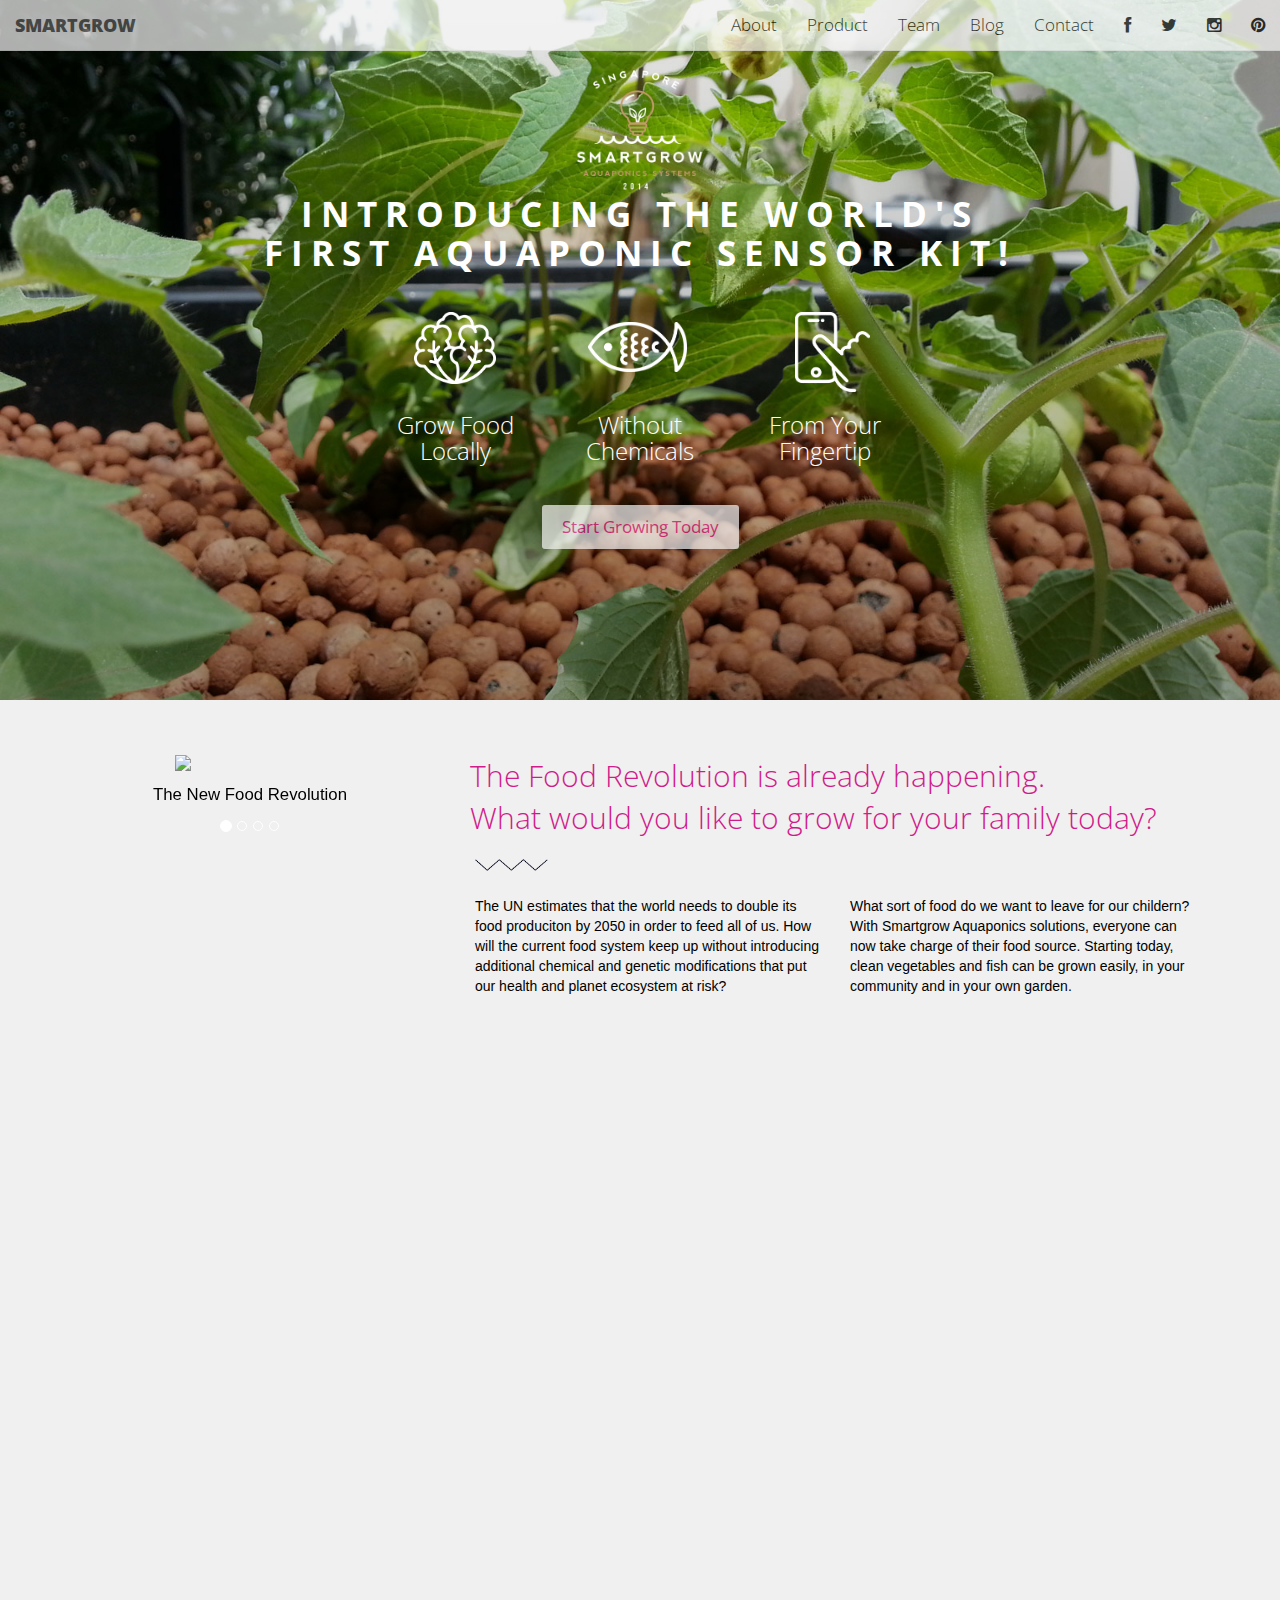
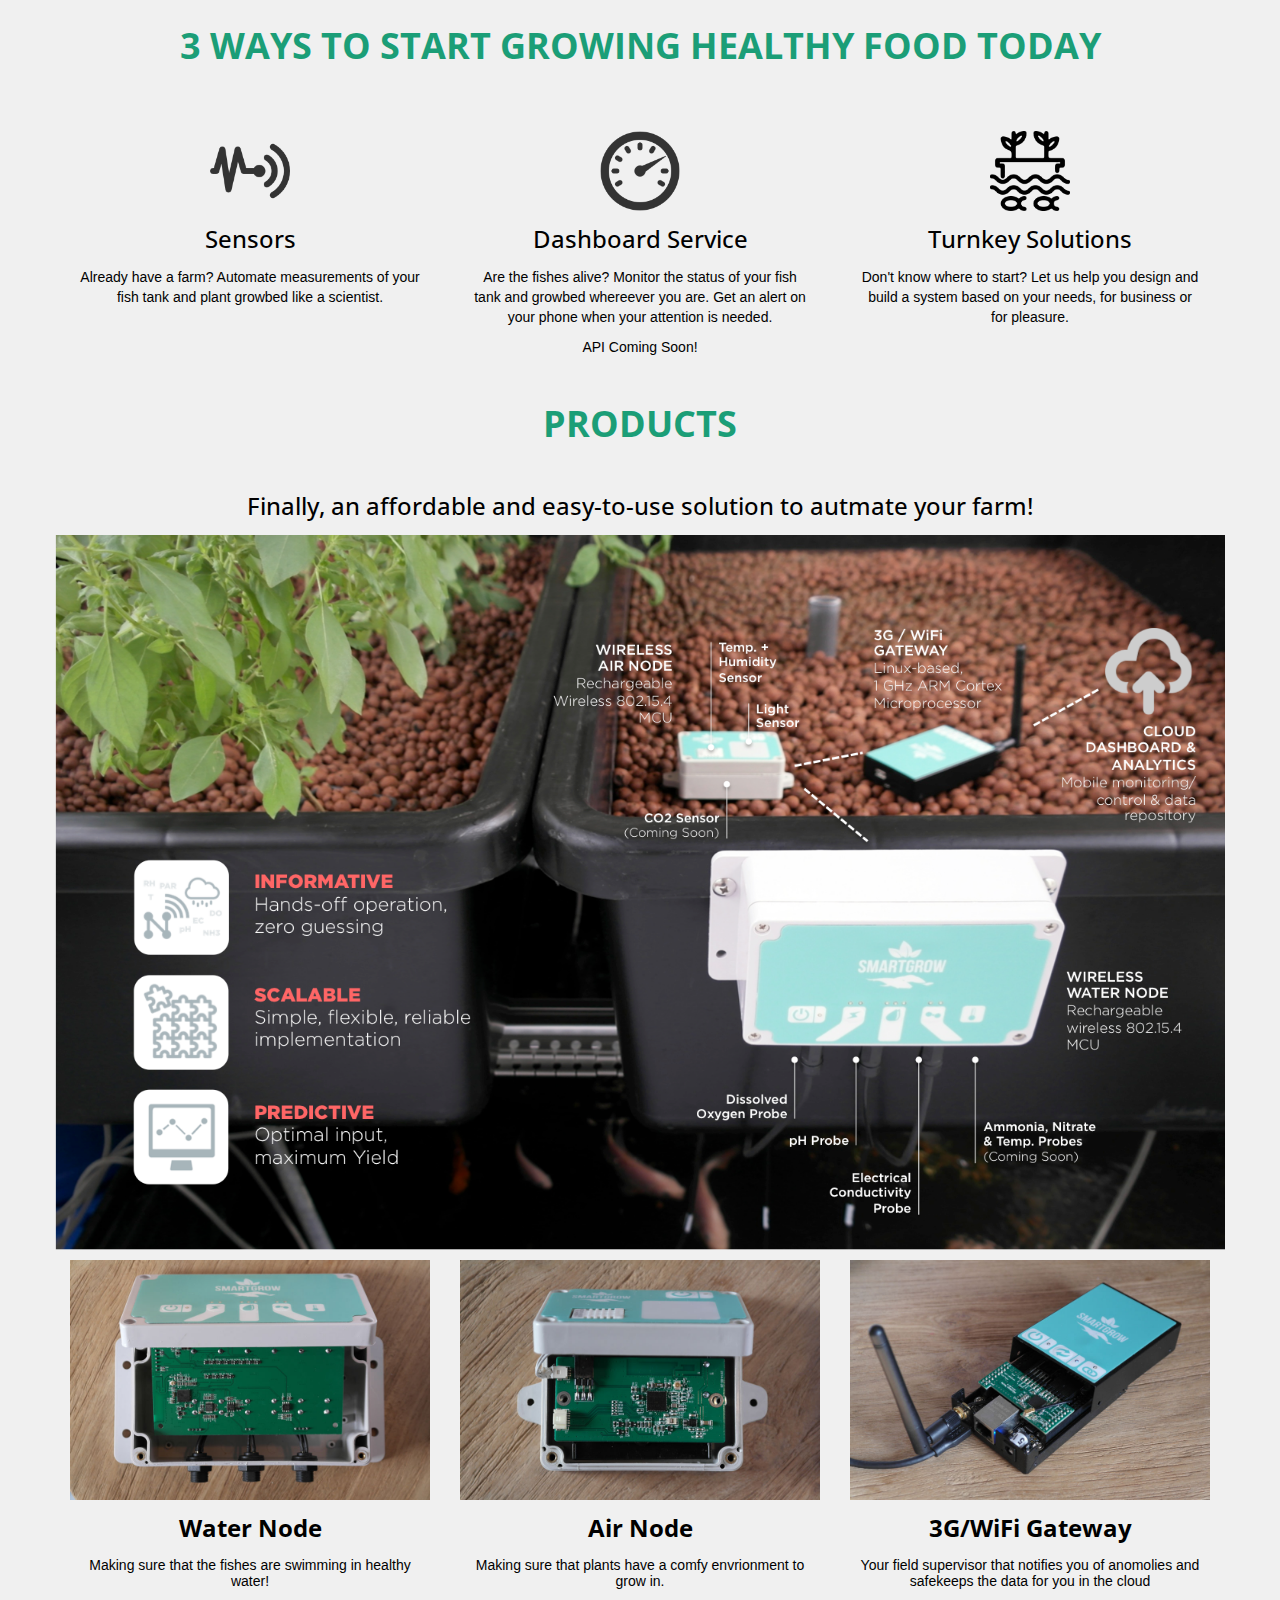
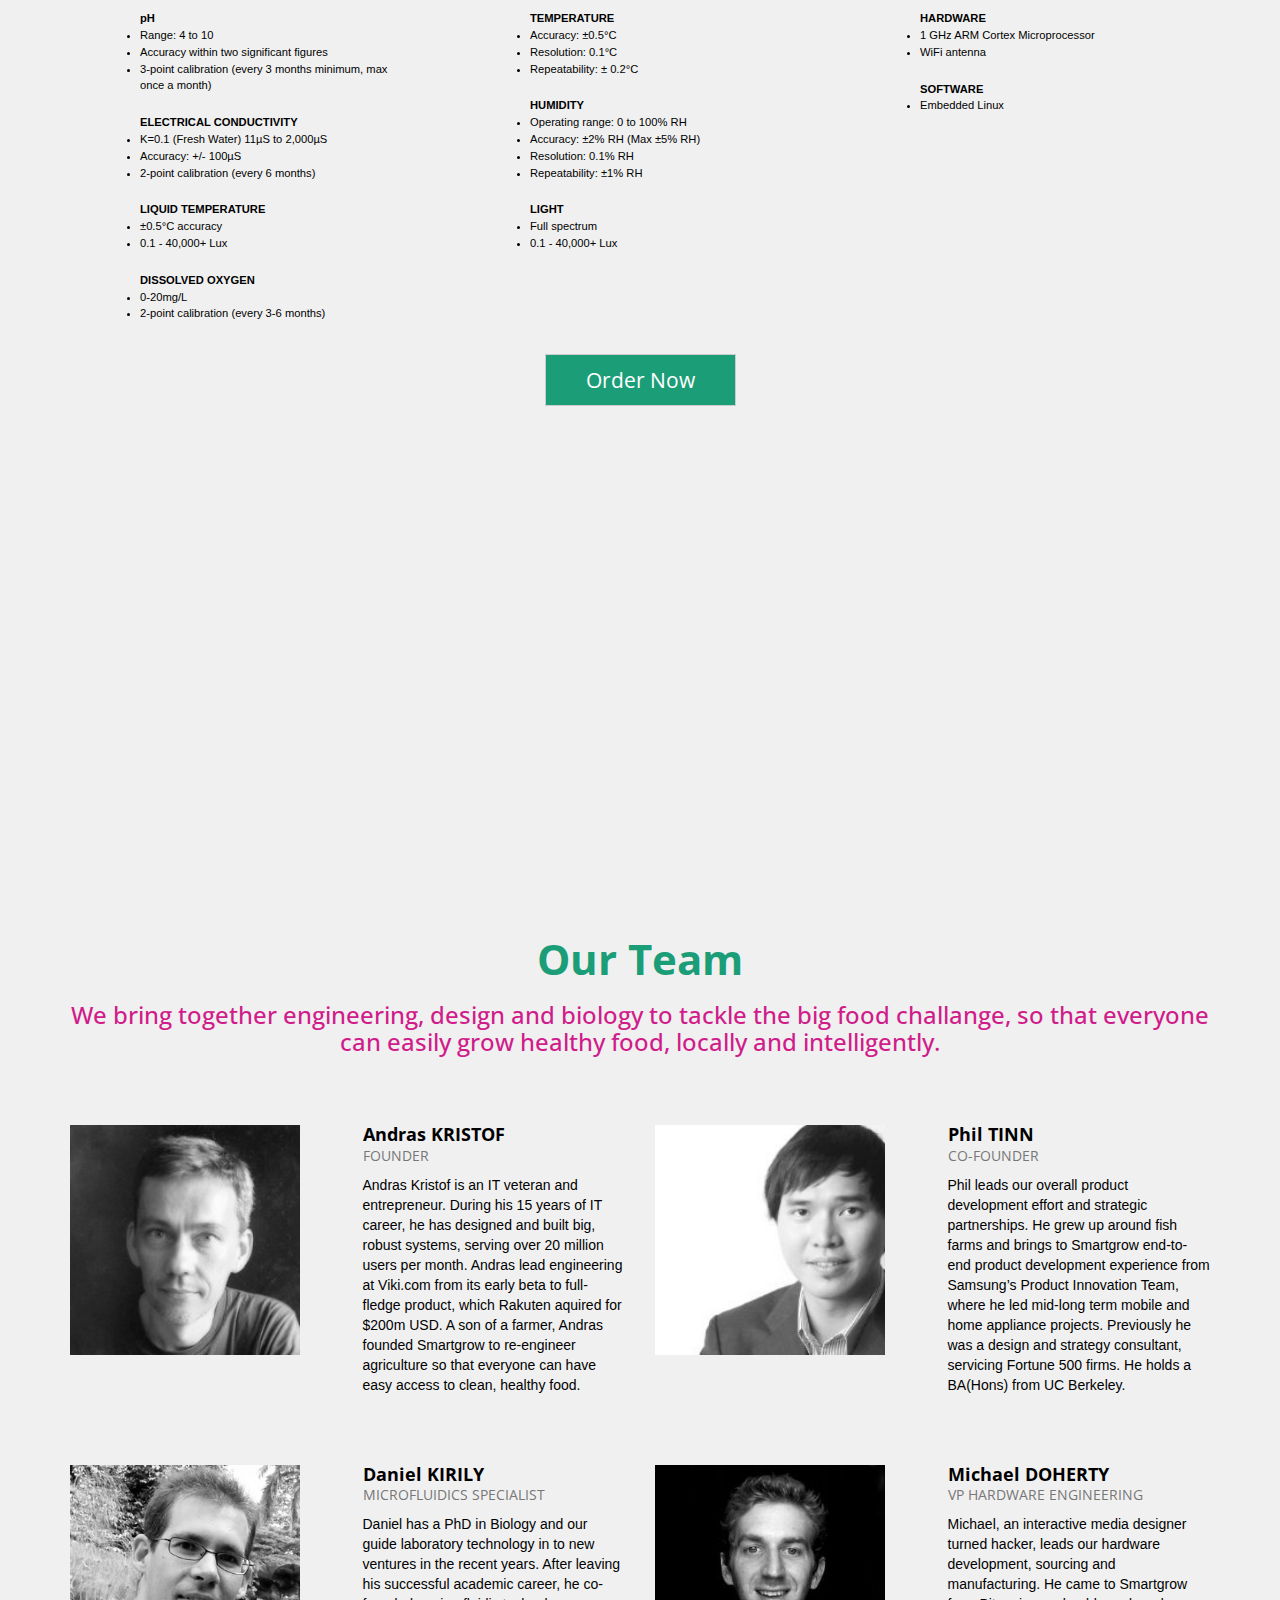
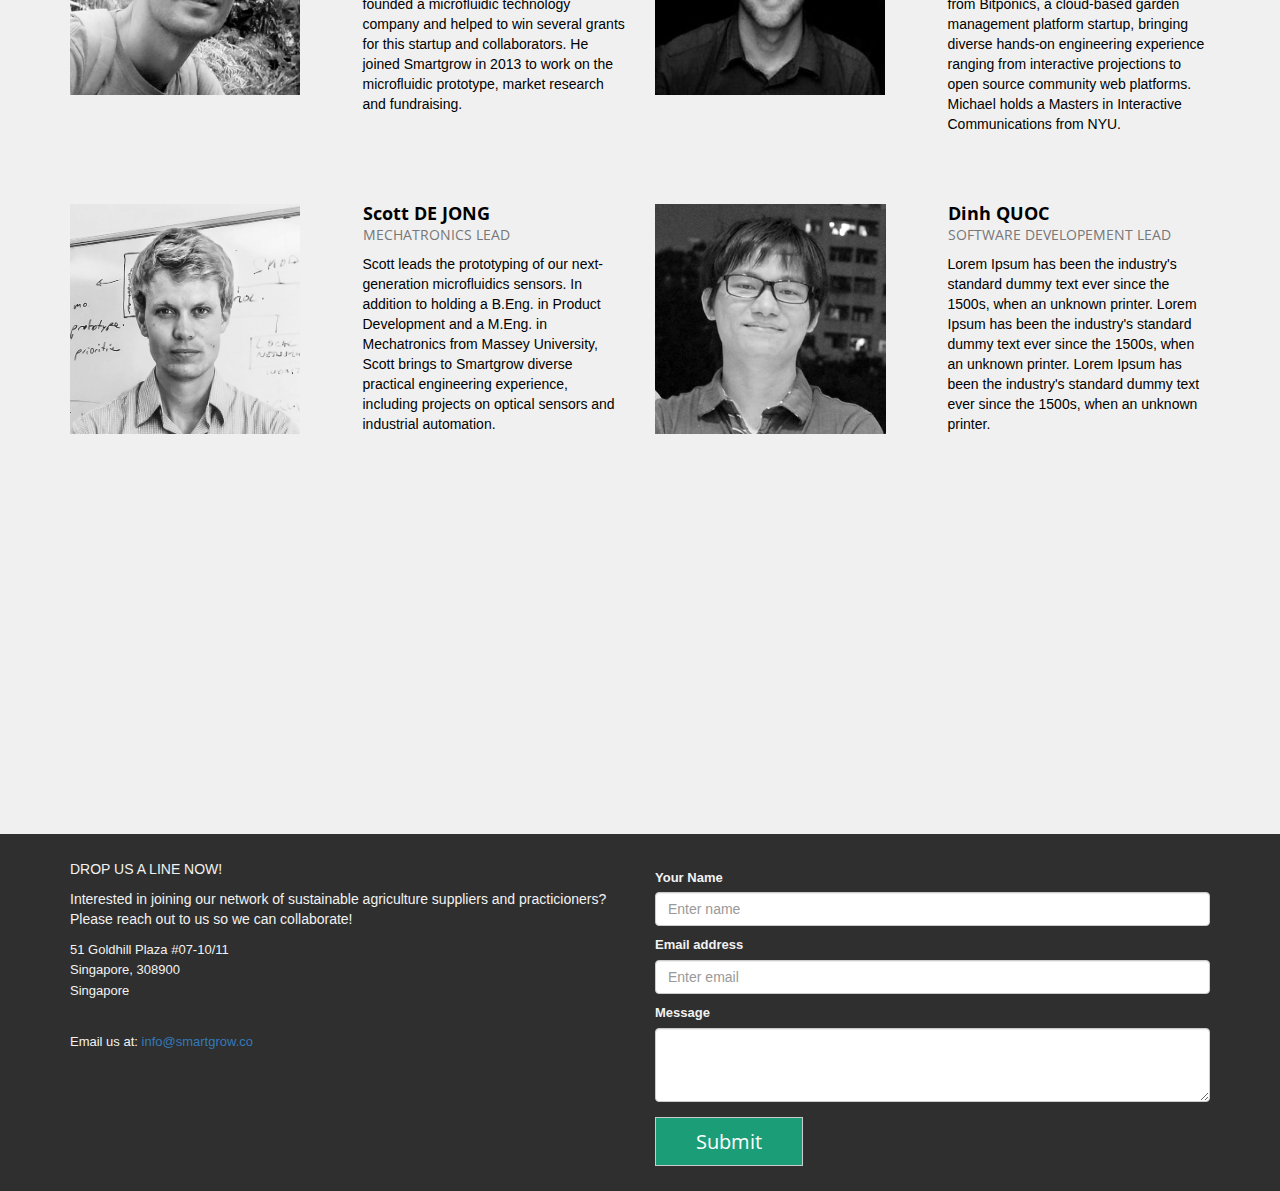
==== commit 62f75785: "fixed conflict" ====
--- a/index.html
+++ b/index.html
@@ -55,45 +55,22 @@
 	         <li><a href="#team" class="smoothScroll">Team</a></li>
 	         <li><a href="#testimonials" class="smoothScroll">Blog</a></li>
 	         <li><a href="#contact" class="smoothScroll">Contact</a></li>
-	         <li><a href="#"><i class="fa fa-facebook"></i></a></li>
-	         <li><a href="#"><i class="fa fa-twitter"></i></a></li>
+	         <li><a href="http://www.facebook.com/share.php?u=http://smartgrow.co" target="_blank" class="share-icon" data-type="Share" data-network="Facebook"><i class="fa fa-facebook"></i></a></li>
+	         <li><a href="https://twitter.com/share?url=https%3A%2F%2Fsmartgrow.co" target="_blank" class="share-icon" data-type="Share" data-network="Twitter"><i class="fa fa-twitter"></i></a></li>
 	         <li><a href="#"><i class="fa fa-instagram"></i></a></li>
 			<li><a href="#"><i class="fa fa-pinterest"></i></a></li>
+
 	      </ul>
 	    </div><!-- /.navbar-collapse -->
 	  </div><!-- /.container-fluid -->
 	</nav>
-
-
-	<!-- 
-	<!-- Menu -->
-	<!-- <nav class="menu" id="theMenu">
-		<div class="menu-wrap">
-			<h1 class="logo"><a href="index.html#home">SMARTGROW</a></h1>
-			<i class="fa fa-times menu-close"></i>
-			<a href="#home" class="smoothScroll">Home</a>
-			<a href="#about" class="smoothScroll">About</a>
-			<a href="#portfolio" class="smoothScroll">Product</a>
-			<a href="#services" class="smoothScroll">Team</a>
-			<a href="#blog" class="smoothScroll">Blog</a>
-			<a href="#contact" class="smoothScroll">Contact</a>
-			<a href="#"><i class="fa fa-facebook"></i></a>
-			<a href="#"><i class="fa fa-twitter"></i></a>
-			<a href="#"><i class="fa fa-dribbble"></i></a>
-			<a href="#"><i class="fa fa-envelope"></i></a>
-		</div>
-		
-		<!-- Menu button 
-		<div id="menuToggle"><i class="fa fa-bars"></i></div>
-	</nav>
-			-->
 
 	<section id="home" name="home"></section>
 	<div id="headerwrap">
 		<div class="container">
 			<div class="row">
 				<div class="col-md-6 col-md-offset-3">
-					
+				<img src="assets/img/smartgrow_bulb_transparant_full.png" height="130">	
 				</div>
 					<h1>INTRODUCING THE WORLD'S <br>FIRST AQUAPONIC SENSOR KIT!</br></h1>
 
@@ -134,7 +111,7 @@
 					</div>
 				</div>	
 					<div>
-						<a href="#portfolio"><button type="button" class="btn-transp">Start Growing Today</button></a>
+						<a href="#portfolio" class="smoothScroll"><button type="button" class="btn-transp">Start Growing Today</button></a>
 					</div>
 				</div>
 			</div><! --/row -->
@@ -204,7 +181,7 @@
 	<div class="img-holder" data-image="assets/img/app_demo.jpg">
 			<div style="-webkit-transform: translateZ(1px)" class="container">
 				<div class="col-md-6 col-md-offset-3">
-					<p class="highlight" >Smartgrow reduces the complexity of Aquaponics into a simple home gardening exercise, managed smartly through any mobile device.</p>
+					<p class="highlight">Aquaponics is both water and energy efficient, and now mobile-ready.</p>
 				</div>
 			</div>	
 		</div>
@@ -230,7 +207,8 @@
 				<div class="col-sm-4 col-lg-4 proc">
 					<img src="assets/img/dashboard.png" height="80">
 					<h3>Dashboard Service</h3>
-					<p>Are the fishes alive?    Monitor the status of your fish tank and growbed whereever you are. Get an alert when something goes wrong!</p>
+					<p>Are the fishes alive?  Monitor the status of your fish tank and growbed whereever you are. Get an alert on your phone when your attention is needed.</p>
+					<p>API Coming Soon!</P>
 				</div>
 				<div class="col-sm-4 col-lg-4 proc">
 					<img src="assets/img/aquaponics_icon.png" height="80">
@@ -244,7 +222,7 @@
 		<div class="container">
 			<div class="row">
 				<h1>PRODUCTS</h1>
-				<h3>Introducing the world's first wireless sensor system dedicated to Aquaponics</h3>
+				<h3>Finally, an affordable and easy-to-use solution to autmate your farm!</h3>
 
 				 <div>
 	              	<a><img  class="img-responsive" src="assets/img/sensors.png"></a>
@@ -379,7 +357,7 @@
 						</div>	
 						<div class="col-xs-8 col-sm-6 bio-buffer">
 							<h4><strong>Andras KRISTOF</strong><br/><small>FOUNDER</small></h4>
-							<p class="text">Lorem Ipsum has been the industry's standard dummy text ever since the 1500s, when an unknown printer. Lorem Ipsum has been the industry's standard dummy text ever since the 1500s, when an unknown printer. Lorem Ipsum has been the industry's standard dummy text ever since the 1500s, when an unknown printer. </p>
+							<p class="text">Andras Kristof is an IT veteran and entrepreneur. During his 15 years of IT career, he has designed and built big, robust systems, serving over 20 million users per month. Andras lead engineering at Viki.com from its early beta to full-fledge product, which Rakuten aquired for $200m USD.  A son of a farmer, Andras founded Smartgrow to re-engineer agriculture so that everyone can have easy access to clean, healthy food.</p>
 						</div>	
 					</div>	
 				</div>
@@ -390,7 +368,7 @@
 						</div>
 						<div class="col-xs-8 col-sm-6 bio-buffer">
 							<h4><strong>Phil TINN</strong><br/><small>CO-FOUNDER</small></h4>
-							<p class="text">Phil leads our overall product development and partnership effort.  He grew up around fish farms and brings to Smartgrow end-to-end product development experience from Samsung’s Product Innovation Team, where he led mid-long term mobile and home appliance projects.  Previously he was a design and strategy consultant, receiving his B.A.(Hons) in Interdisciplinary Studies from UC Berkeley. </p>
+							<p class="text">Phil leads our overall product development effort and strategic partnerships.  He grew up around fish farms and brings to Smartgrow end-to-end product development experience from Samsung’s Product Innovation Team, where he led mid-long term mobile and home appliance projects.  Previously he was a design and strategy consultant, servicing Fortune 500 firms. He holds a BA(Hons) from UC Berkeley. </p>
 						</div>	
 					</div>	
 				</div>
@@ -403,8 +381,8 @@
 							<div><img class="img-square" src="assets/img/Daniel.jpg" height="230"></div>
 						</div>
 						<div class="col-xs-8 col-sm-6 bio-buffer">
-							<h4><strong>Daniel KIRILY</strong><br/><small>BIOLOGIST</small></h4>
-							<p class="text">Lorem Ipsum has been the industry's standard dummy text ever since the 1500s, when an unknown printer. Lorem Ipsum has been the industry's standard dummy text ever since the 1500s, when an unknown printer. Lorem Ipsum has been the industry's standard dummy text ever since the 1500s, when an unknown printer. </p>
+							<h4><strong>Daniel KIRILY</strong><br/><small>MICROFLUIDICS SPECIALIST</small></h4>
+							<p class="text">Daniel has a PhD in Biology and our guide laboratory technology in to new ventures in the recent years. After leaving his successful academic career, he co-founded a microfluidic technology company and helped to win several grants for this startup and collaborators. He joined Smartgrow in 2013 to work on the microfluidic prototype, market research and fundraising.</p>
 						</div>	
 					</div>	
 				</div>
@@ -416,7 +394,7 @@
 						</div>	
 						<div class="col-xs-8 col-sm-6 bio-buffer">
 							<h4><strong>Michael DOHERTY</strong><br/><small>VP HARDWARE ENGINEERING</small></h4>
-							<p class="text">Lorem Ipsum has been the industry's standard dummy text ever since the 1500s, when an unknown printer. Lorem Ipsum has been the industry's standard dummy text ever since the 1500s, when an unknown printer. Lorem Ipsum has been the industry's standard dummy text ever since the 1500s, when an unknown printer. </p>
+							<p class="text">Michael, an interactive media designer turned hacker, leads our hardware development, sourcing and manufacturing.  He came to Smartgrow from Bitponics, a cloud-based garden management platform startup, bringing diverse hands-on engineering experience ranging from interactive projections to open source community web platforms.  Michael holds a Masters in Interactive Communications from NYU. </p>
 						</div>	
 					</div>	
 				</div>
@@ -430,14 +408,14 @@
 						</div>
 						<div class="col-xs-8 col-sm-6 bio-buffer">
 							<h4><strong>Scott DE JONG</strong><br/><small>MECHATRONICS LEAD</small></h4>
-							<p class="text">Lorem Ipsum has been the industry's standard dummy text ever since the 1500s, when an unknown printer. Lorem Ipsum has been the industry's standard dummy text ever since the 1500s, when an unknown printer. Lorem Ipsum has been the industry's standard dummy text ever since the 1500s, when an unknown printer. </p>
+							<p class="text">Scott leads the prototyping of our next-generation microfluidics sensors.   In addition to holding a B.Eng. in Product Development and a M.Eng. in Mechatronics from Massey University, Scott brings to Smartgrow diverse practical engineering experience, including projects on optical sensors and industrial automation. </p>
 						</div>	
 					</div>	
 				</div>
 				<div class="col-md-6">
 					<div class="row">
 						<div class="col-xs-8 col-sm-6 bio-buffer" >
-							<div><img class="img-square" src="assets/img/Dinh.jpg" height="230"></div>
+							<div><img class="img-square" src="assets/img/Dinh.png" height="230"></div>
 						</div>
 						<div class="col-xs-8 col-sm-6 bio-buffer">
 							<h4><strong>Dinh QUOC</strong><br/><small>SOFTWARE DEVELOPEMENT LEAD</small></h4>
@@ -450,13 +428,8 @@
 	</div><! --/servicewrap -->
 
 	<!--
-<<<<<<< Updated upstream
 	
 	<section id="testimonials">
-=======
-	
-	<div id="testimonials">
->>>>>>> Stashed changes
 		<div class="container">
 			<div class="row">
 				<div class="col-lg-8 col-lg-offset-2 mt">
@@ -515,8 +488,8 @@
 							Singapore</small>
 						</p>
 						<p>
-							<small>Tel. 9888-4394<br/>
-							Mail. info@smartgrow.co<br/>
+							<small><br/>
+							Email us at:  <a href="mailto:info@smartgrow.co?cc=phil@smartgrow.co"> info@smartgrow.co</a><br/>
 							
 						</p>
 				
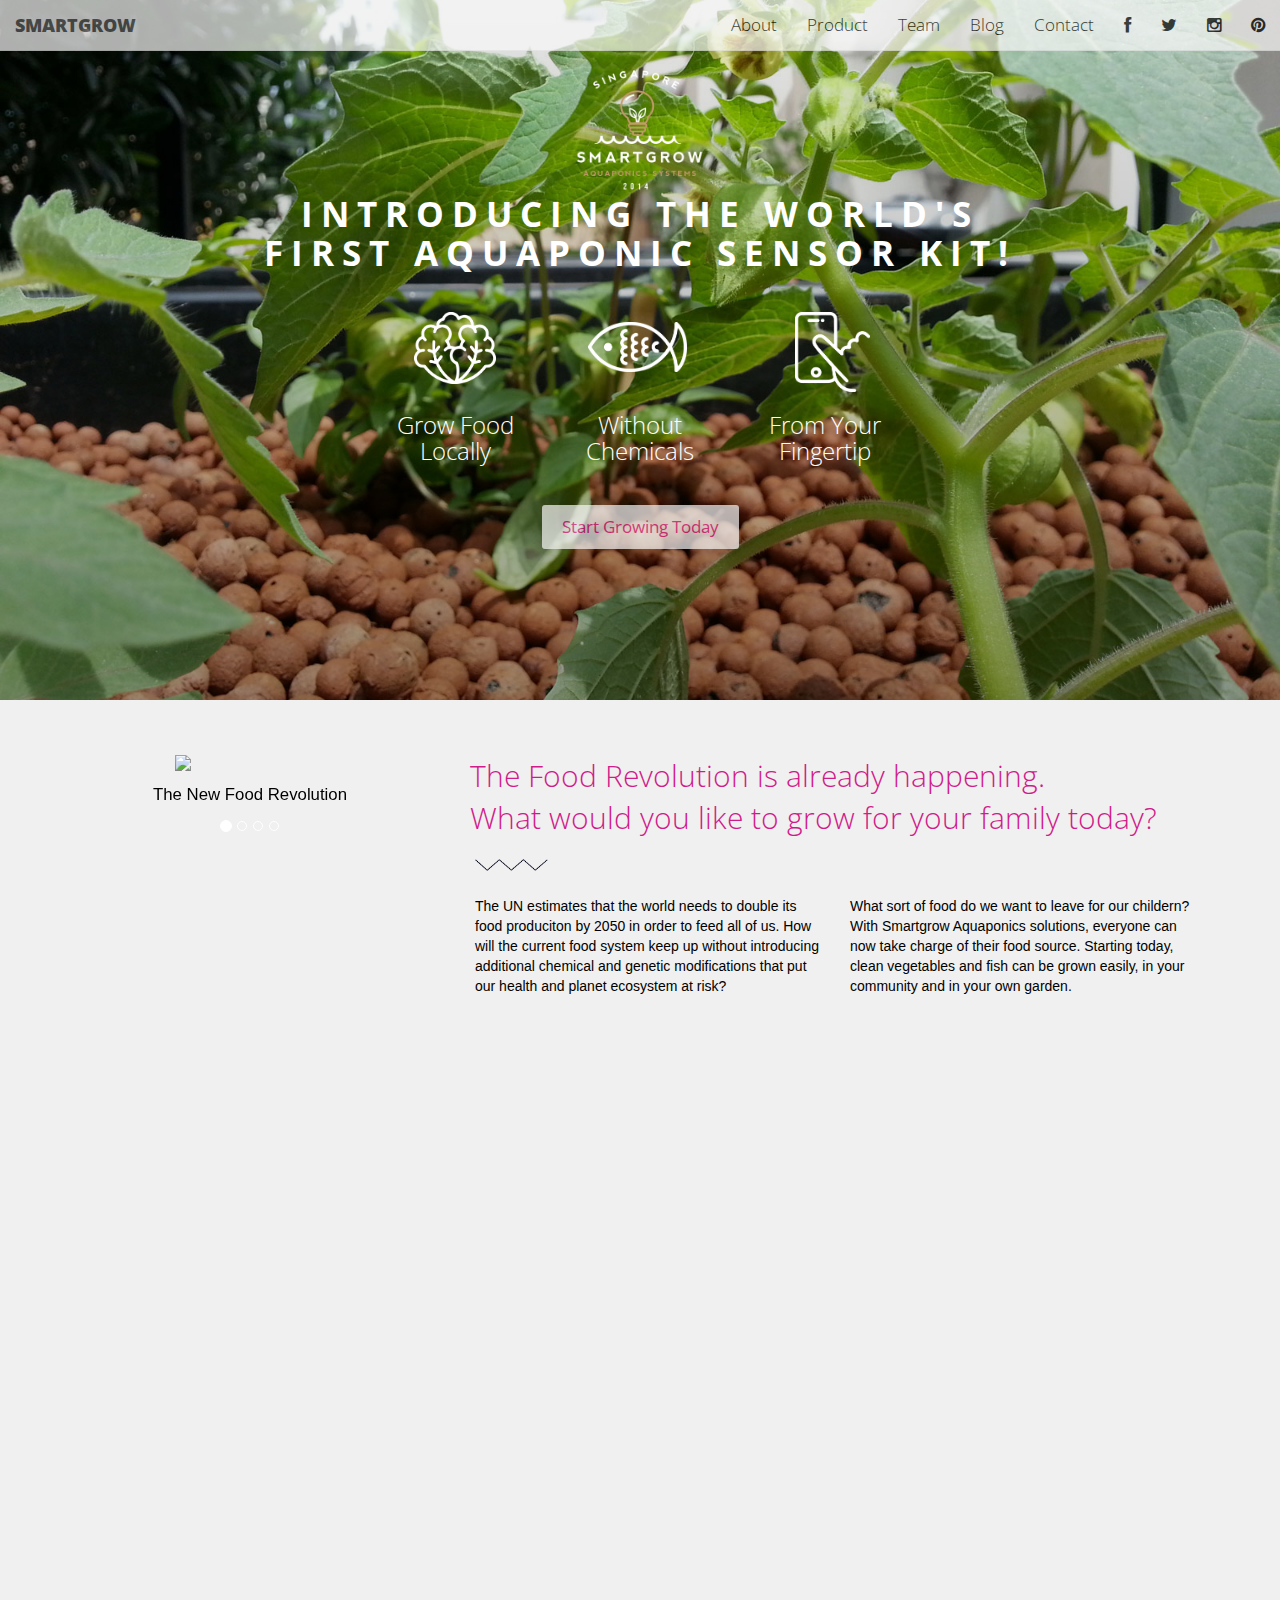
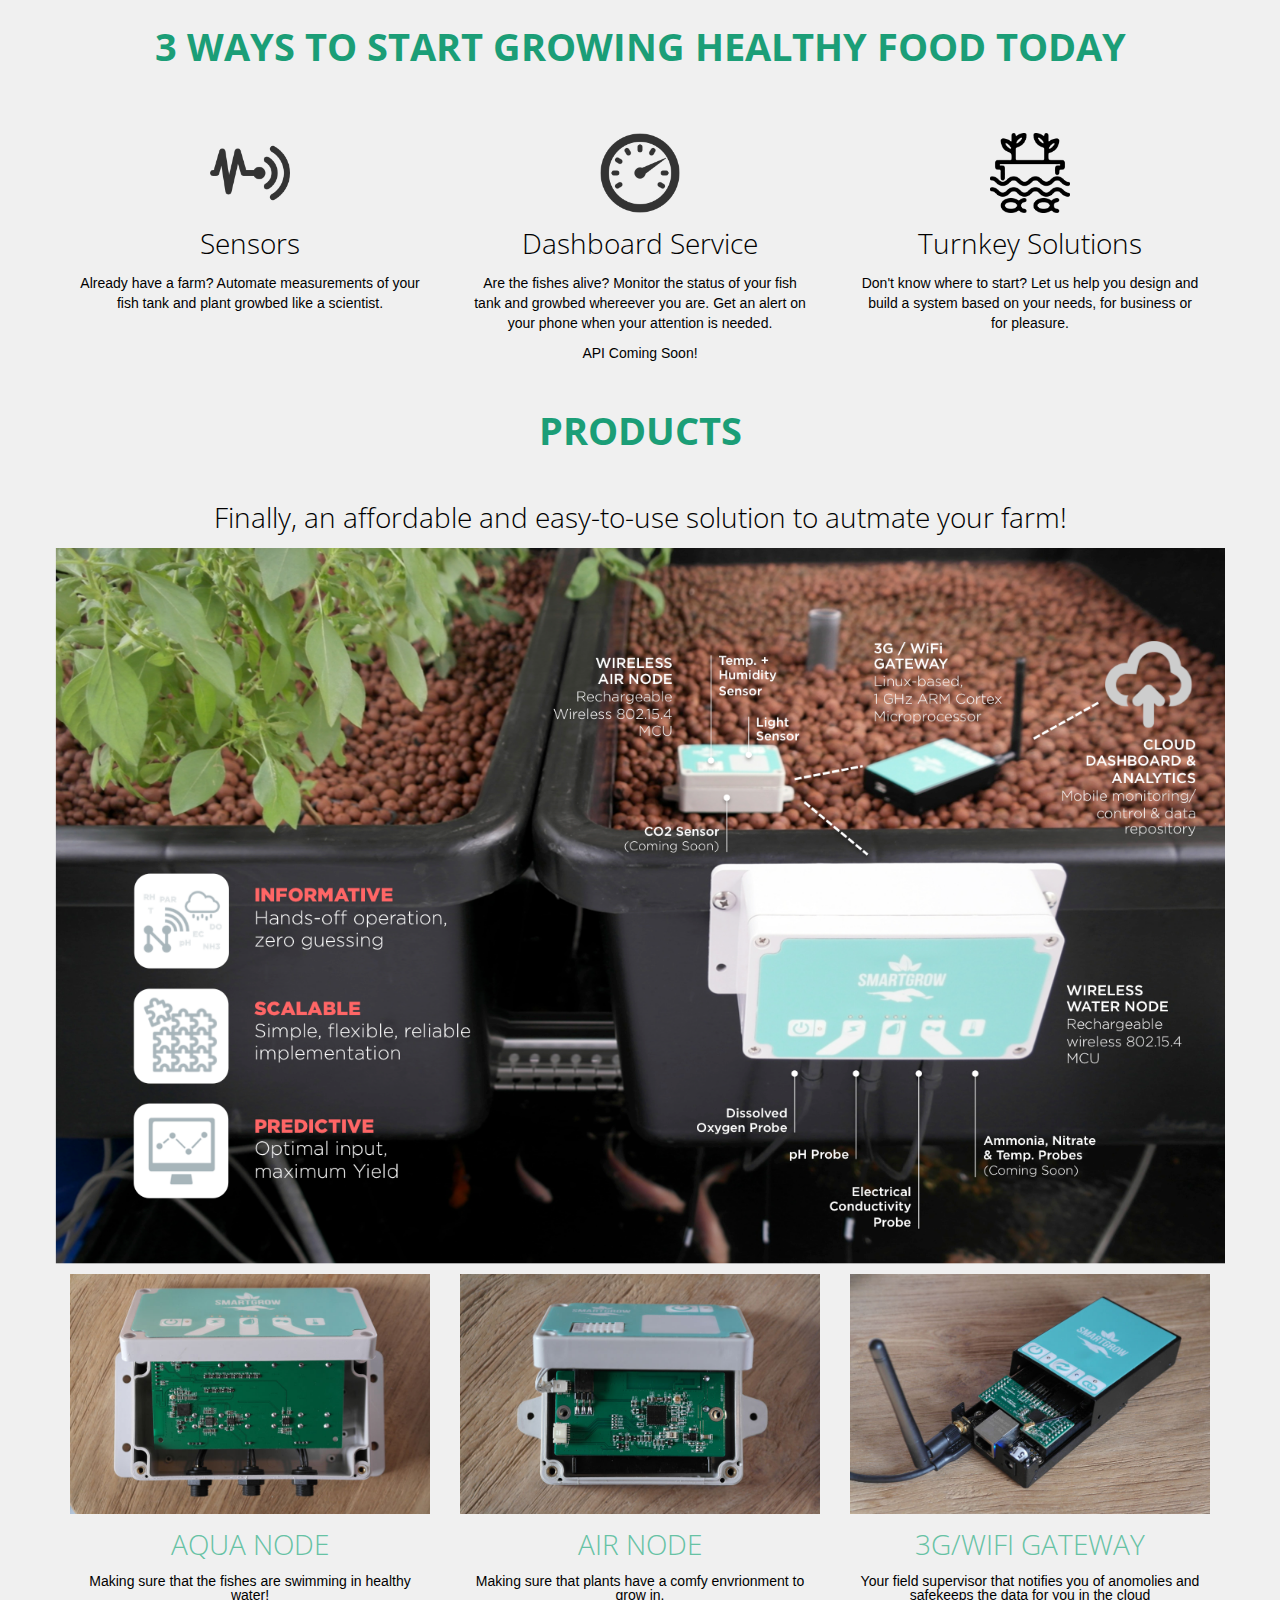
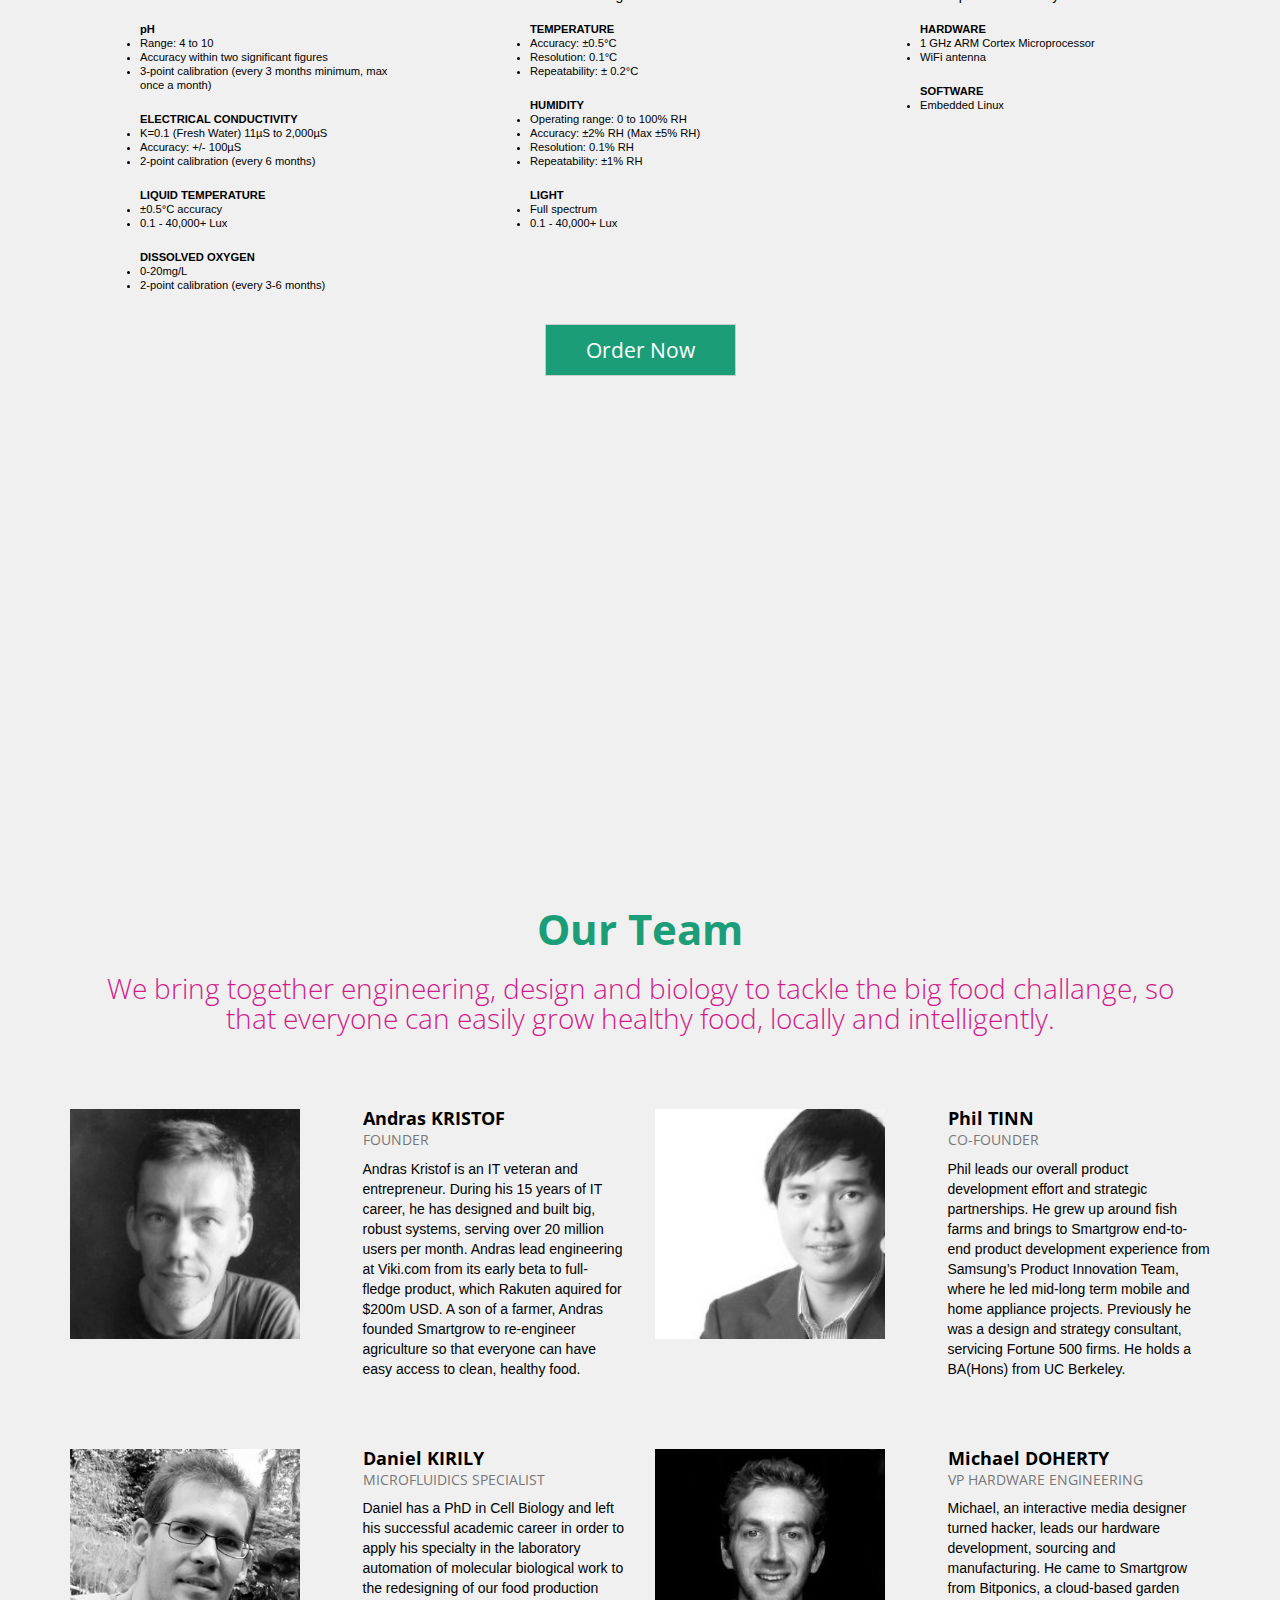
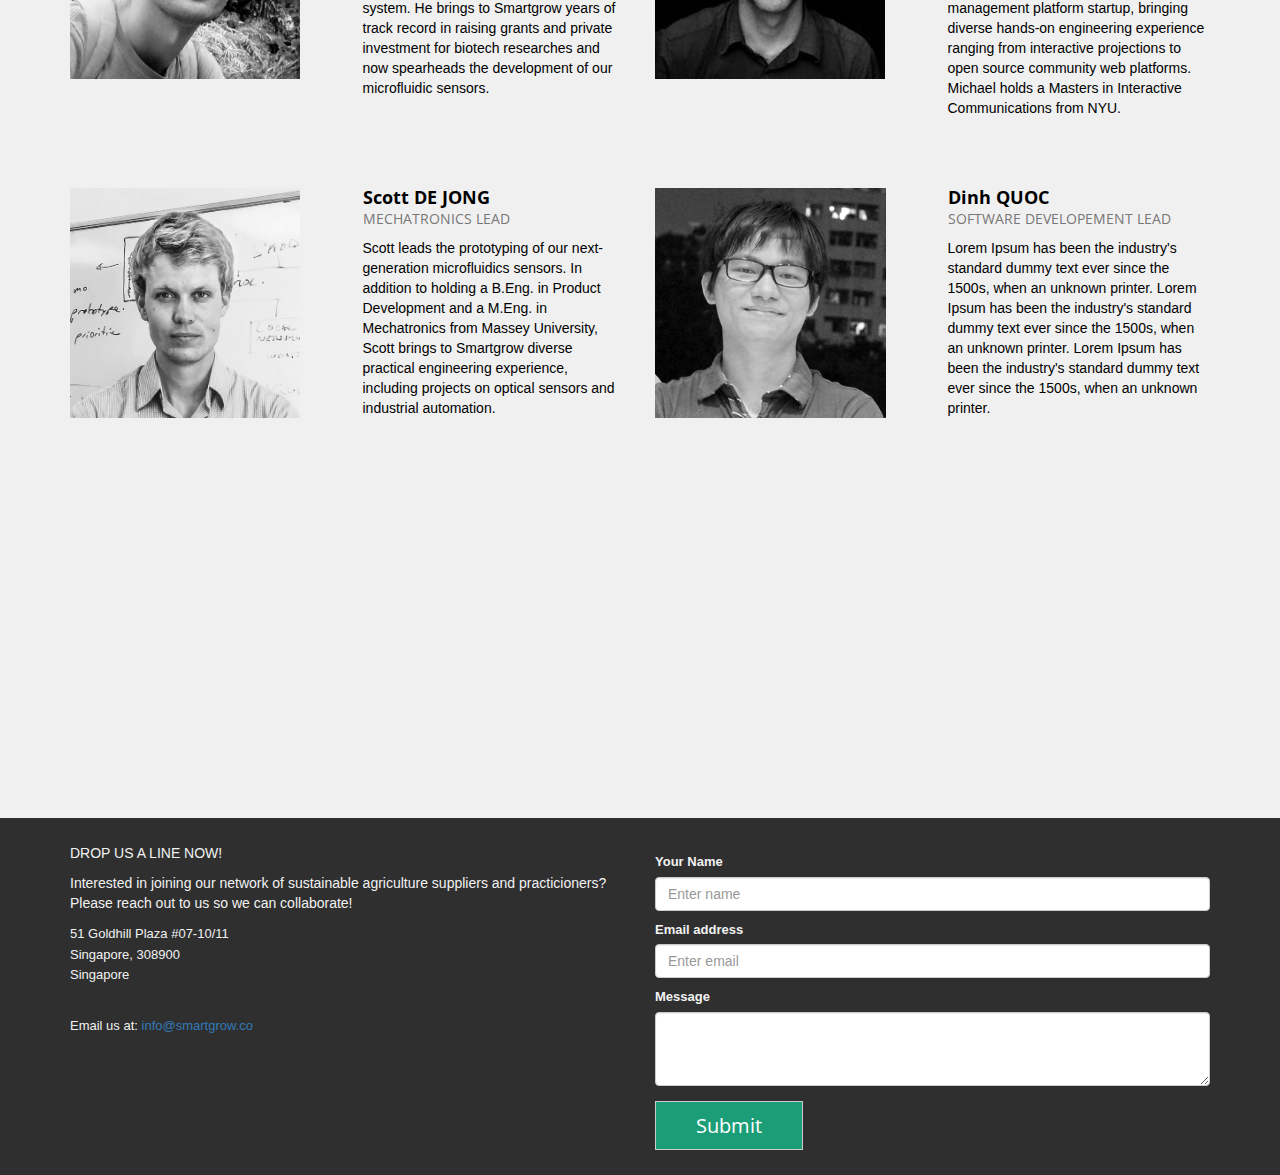
==== commit a3a6c8bf: "Daniel Bio Update" ====
--- a/index.html
+++ b/index.html
@@ -19,14 +19,6 @@
     <link href="assets/css/font-awesome.min.css" rel="stylesheet">
     <link href="assets/js/fancybox/jquery.fancybox.css" rel="stylesheet" />
 
-    <!-- Just for debugging purposes. Don't actually copy this line! -->
-    <!--[if lt IE 9]><script src="../../assets/js/ie8-responsive-file-warning.js"></script><![endif]-->
-
-    <!-- HTML5 shim and Respond.js IE8 support of HTML5 elements and media queries -->
-    <!--[if lt IE 9]>
-      <script src="https://oss.maxcdn.com/libs/html5shiv/3.7.0/html5shiv.js"></script>
-      <script src="https://oss.maxcdn.com/libs/respond.js/1.4.2/respond.min.js"></script>
-    <![endif]-->
   </head>
 
   <body data-spy="scroll" data-offset="0" data-target="#theMenu">
@@ -224,7 +216,7 @@
 				<h1>PRODUCTS</h1>
 				<h3>Finally, an affordable and easy-to-use solution to autmate your farm!</h3>
 
-				 <div>
+				 <div class="full-bleed">
 	              	<a><img  class="img-responsive" src="assets/img/sensors.png"></a>
 	             </div>
 
@@ -234,7 +226,7 @@
 	                        </div>
 	                     
 		                    <div class="product-description">
-			                       	<h3><strong>Water Node</strong></h3>
+			                       	<h3>AQUA NODE</h3>
 			                       	<p>Making sure that the fishes are swimming in healthy water!</p>
 
 			                       	<ul> 
@@ -269,7 +261,7 @@
 	                       	</div>
 			               	  	
 			                <div class="product-description">
-			                       	<h3><strong>Air Node</strong></h3>
+			                       	<h3>AIR NODE</h3>
 			                       	<p>Making sure that plants have a comfy envrionment to grow in.</p>
 		                       		
 		                       		<ul> 
@@ -302,7 +294,7 @@
 	                        </div>
 			               	    	
 			                <div class="product-description">
-			                       	<h3><strong>3G/WiFi Gateway</strong></h3>
+			                       	<h3>3G/WIFI GATEWAY</h3>
 			                       	<p>Your field supervisor that notifies you of anomolies and safekeeps the data for you in the cloud</p>
 
 			                       	<ul>
@@ -382,7 +374,7 @@
 						</div>
 						<div class="col-xs-8 col-sm-6 bio-buffer">
 							<h4><strong>Daniel KIRILY</strong><br/><small>MICROFLUIDICS SPECIALIST</small></h4>
-							<p class="text">Daniel has a PhD in Biology and our guide laboratory technology in to new ventures in the recent years. After leaving his successful academic career, he co-founded a microfluidic technology company and helped to win several grants for this startup and collaborators. He joined Smartgrow in 2013 to work on the microfluidic prototype, market research and fundraising.</p>
+							<p class="text">Daniel has a PhD in Cell Biology and left his successful academic career in order to apply his specialty in the laboratory automation of molecular biological work to the redesigning of our food production system.   He brings to Smartgrow years of track record in raising grants and private investment for biotech researches and now spearheads the development of our microfluidic sensors.</p>
 						</div>	
 					</div>	
 				</div>
--- a/assets/css/style.css
+++ b/assets/css/style.css
@@ -290,6 +290,14 @@
     background-size: cover;
 }
 
+#bgvid {
+	position: fixed; right: 0; bottom: 0;
+	min-width: 100%; min-height: 100%;
+	width: auto; height: auto; z-index: -100;
+	background: url(polina.jpg) no-repeat;
+	background-size: cover;
+}
+
 #headerwrap h1 {
 	color:#ffffff;
 	margin-top: 50px;
@@ -414,6 +422,7 @@
 
 #portfoliowrap h1 {
 	font-weight: 700;
+	font-size: 2.7em;
 	text-align: center;
 	margin-bottom: 50px;
 	margin-top: 20px;
@@ -423,9 +432,11 @@
 }
 
 #portfoliowrap h3 {
-	font-size: 1.7em;
+	font-size: 2em;
+	font-weight: 300;
 	text-align: center;
 	margin: 15px;
+	
 }
 
 #portfoliowrap p {
@@ -477,7 +488,13 @@
 }
 .product-description {
 	text-align: center;
-	line-height: 1.2em;
+	line-height: 1em;
+
+}
+
+.product-description h3 {
+	color: #66c2a4;
+
 }
 
 .portfolio {
@@ -487,7 +504,10 @@
 }
 
 .full-bleed {
-
+	background-position: center;
+	background-size: cover;
+	width: 100%;
+	height: 100%; 
 }
 
 .btn {
@@ -551,7 +571,11 @@
 #servicewrap h3 {
 	padding-right: 10px;
 	padding-left: 10px;
-	color: #d01c8b; 
+	color: #d01c8b;
+	font-size: 2em;
+	font-weight: 300;
+	text-align: center;
+	margin: 15px;
 
 }
 
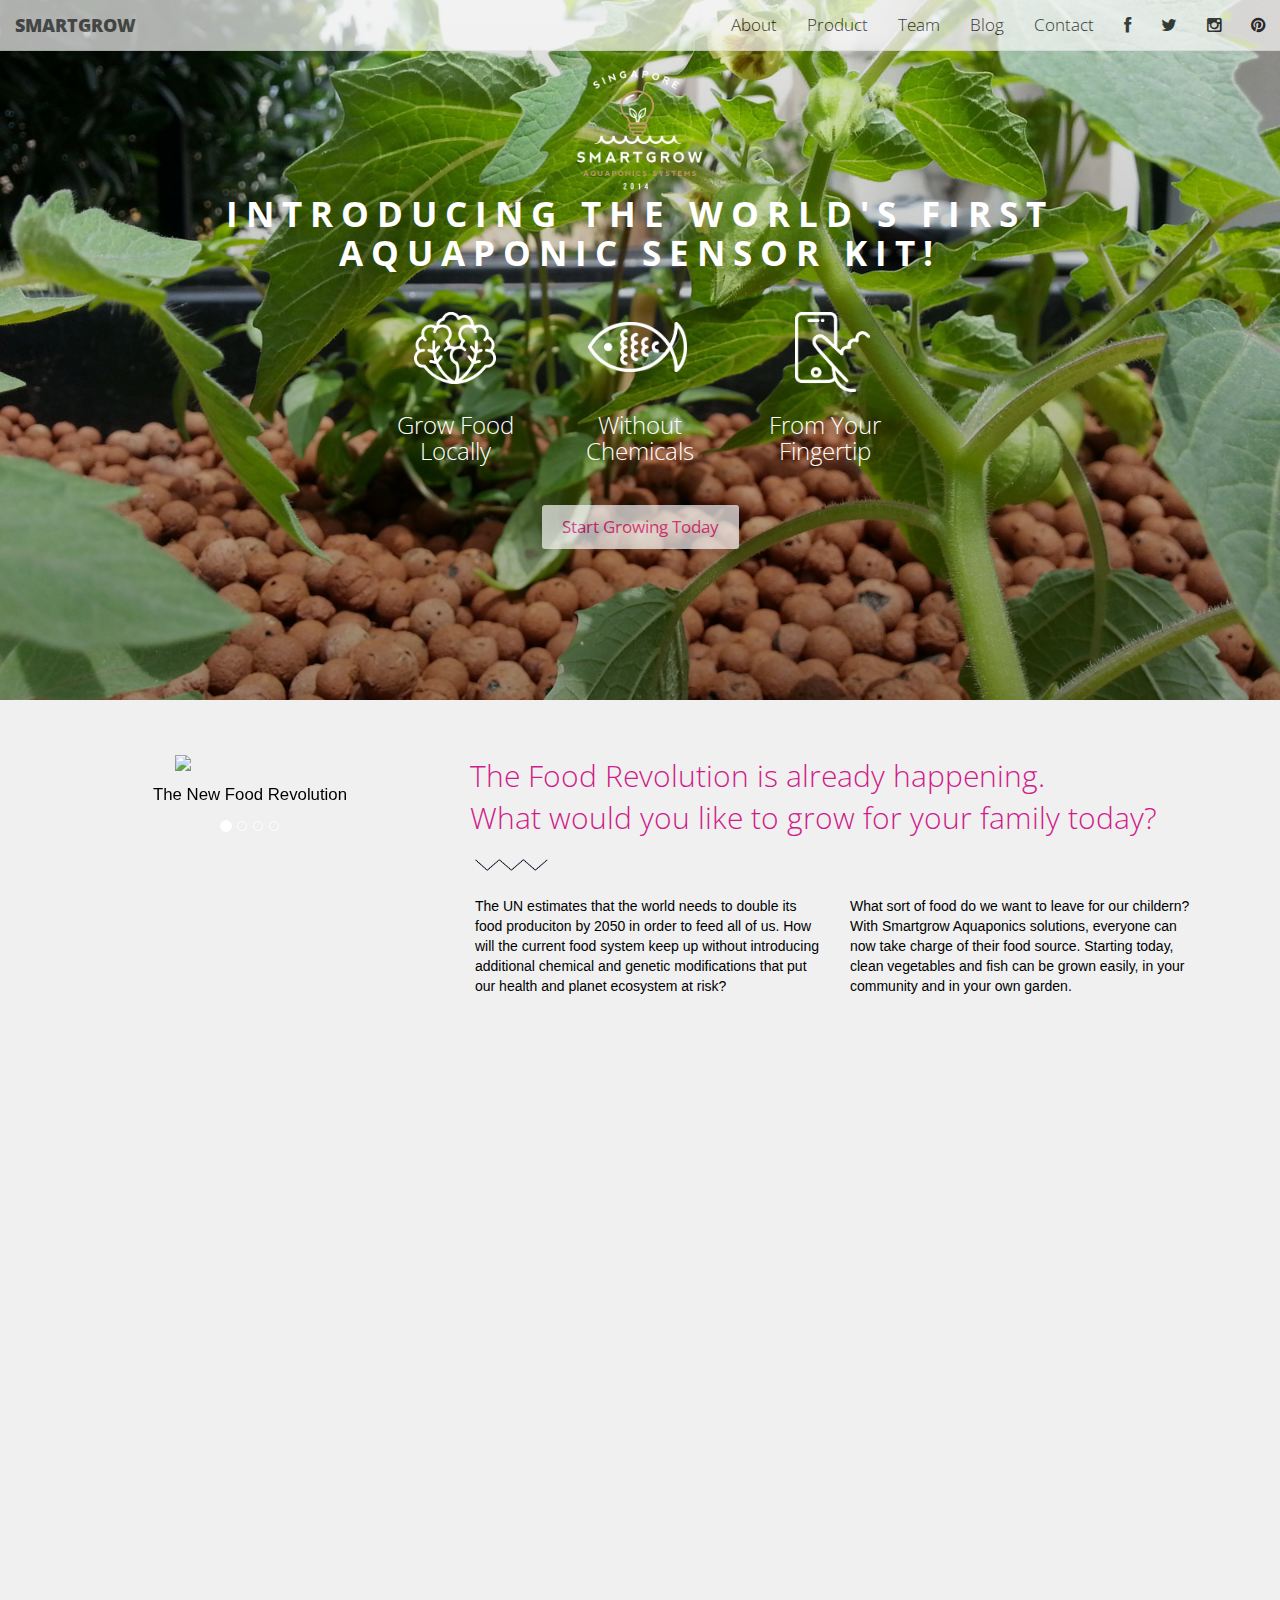
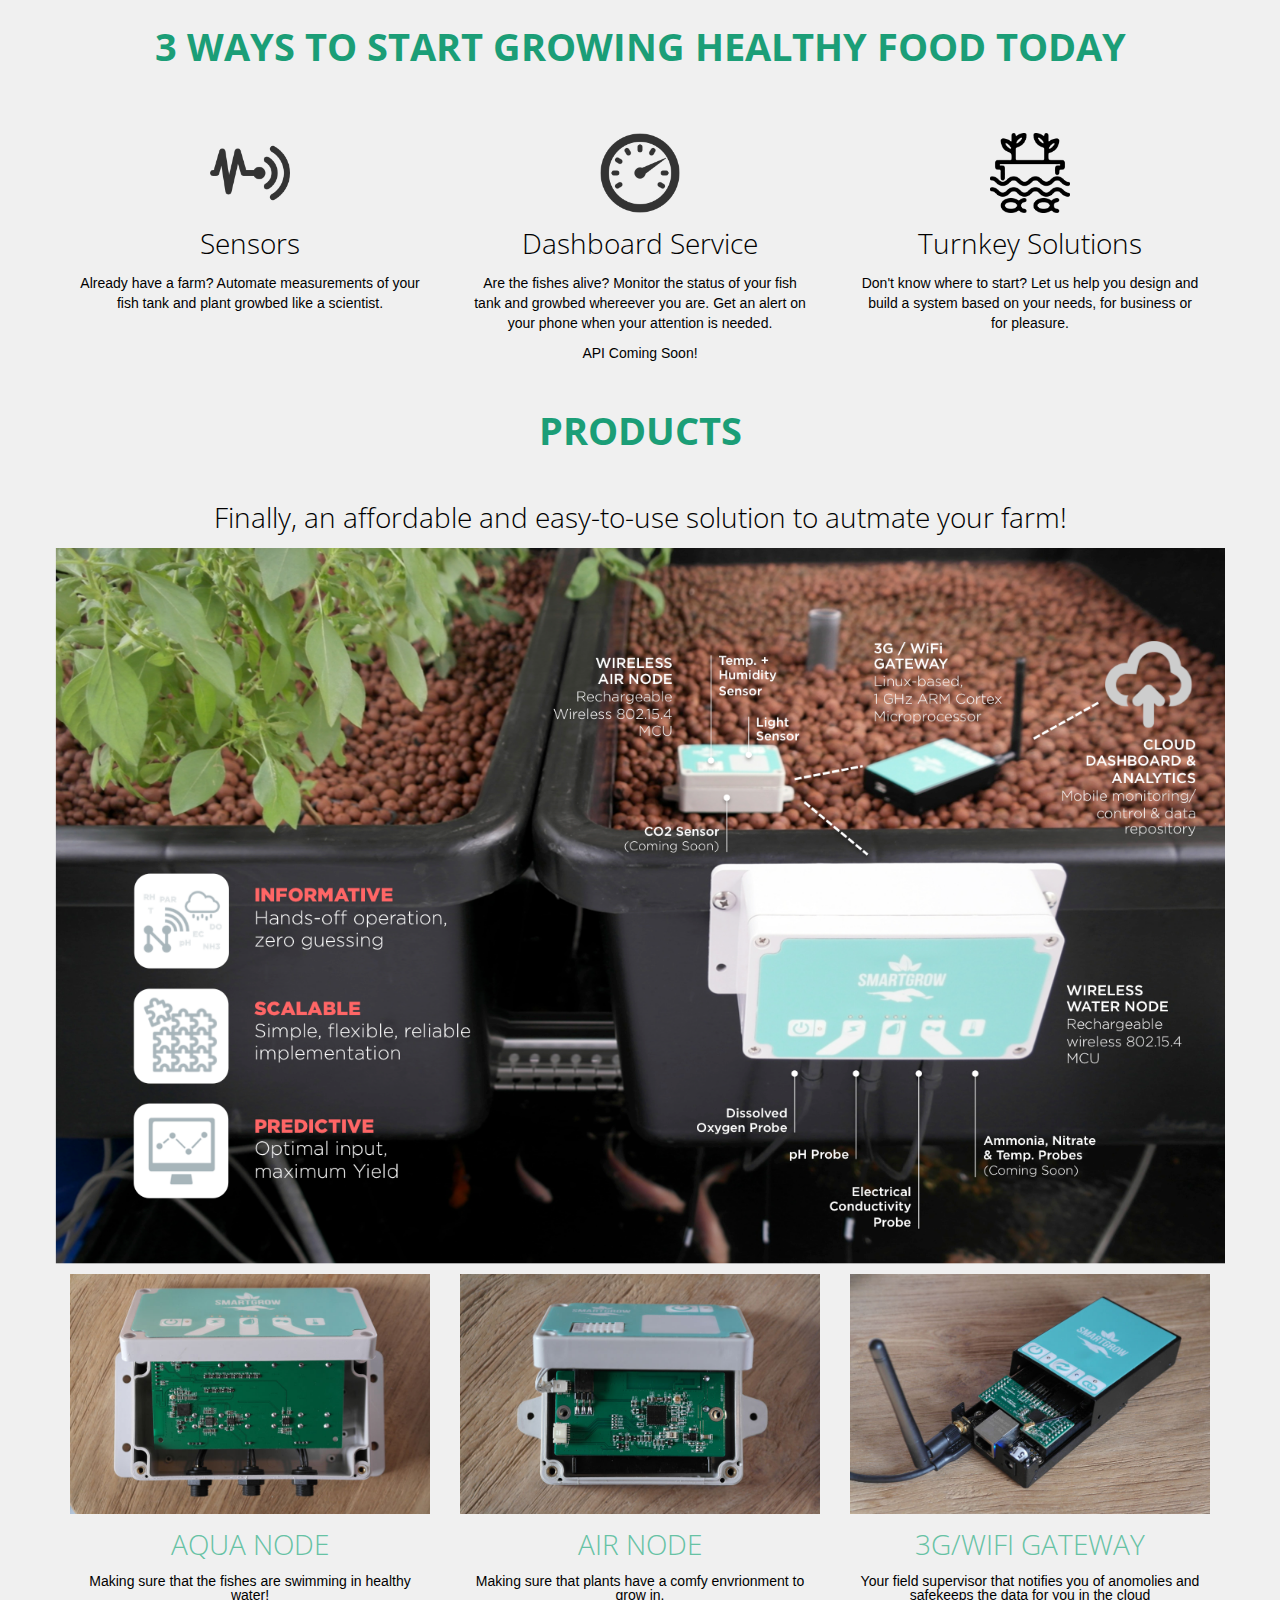
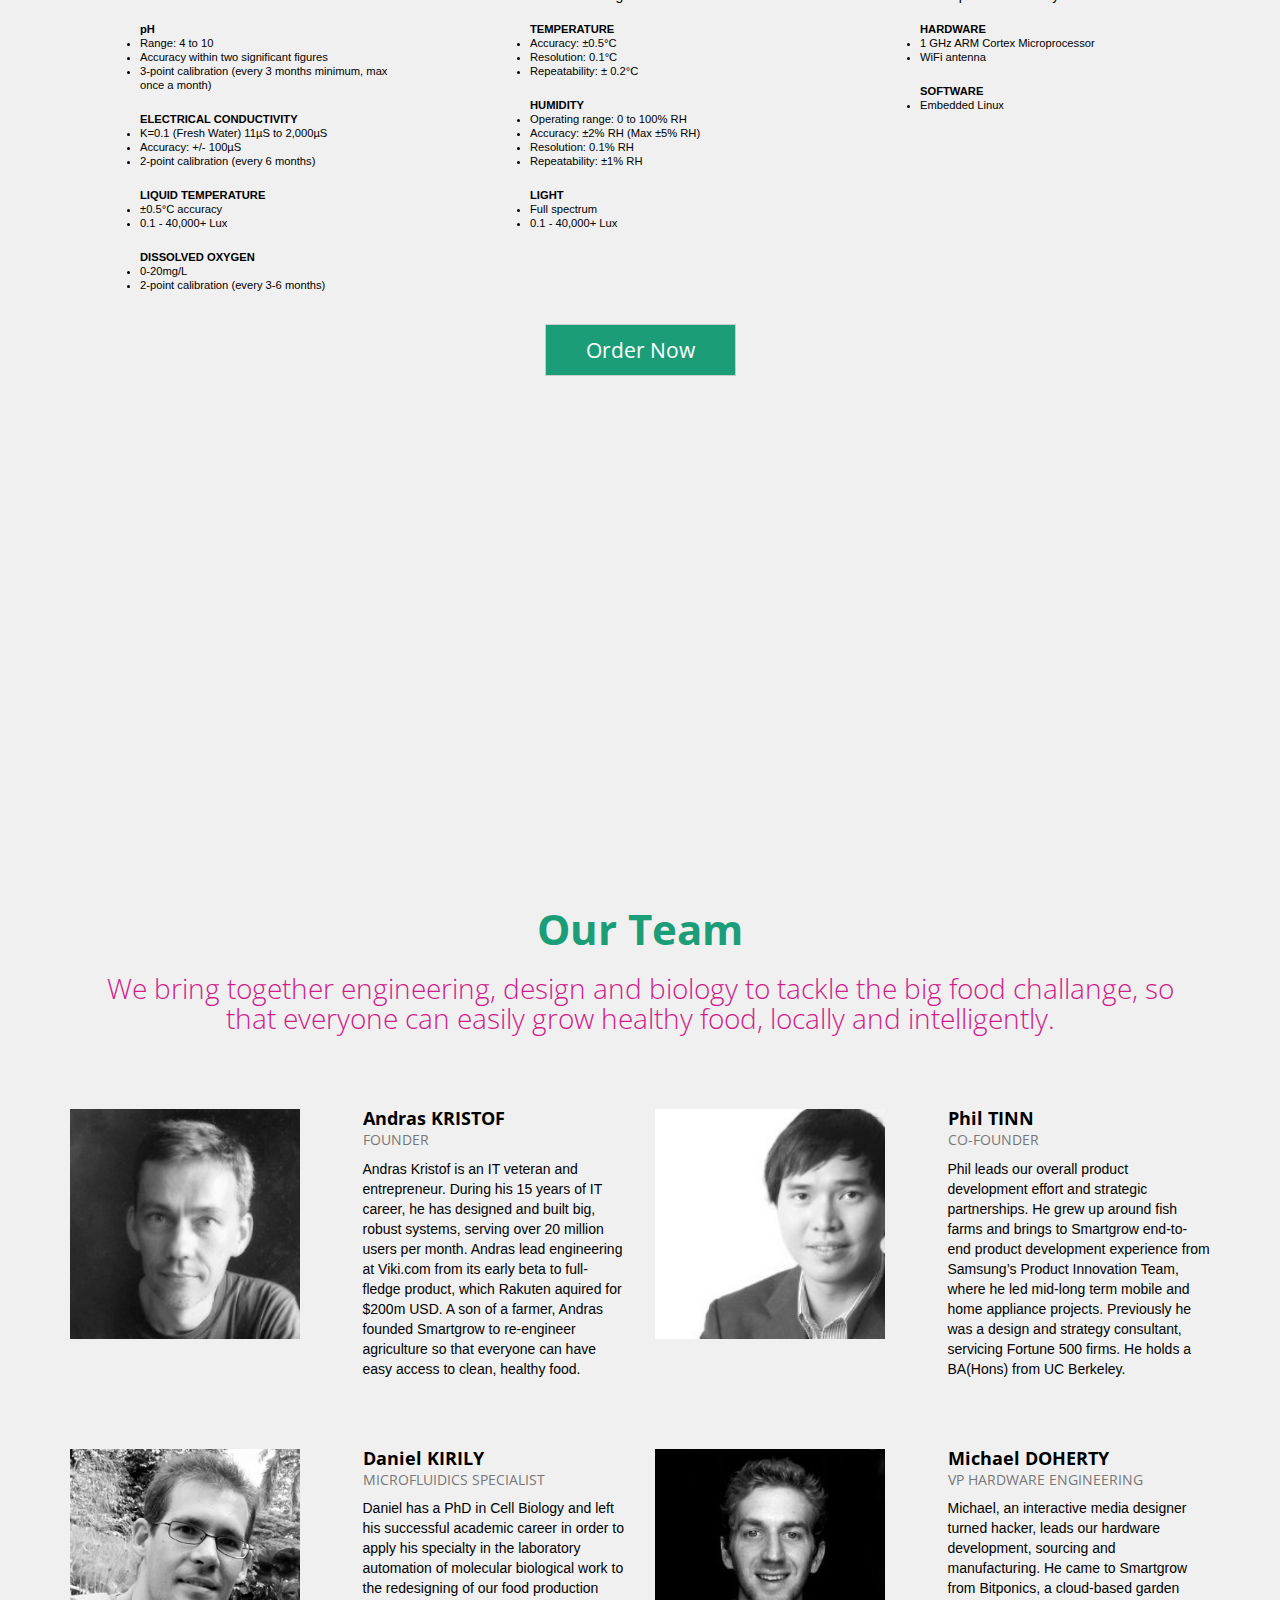
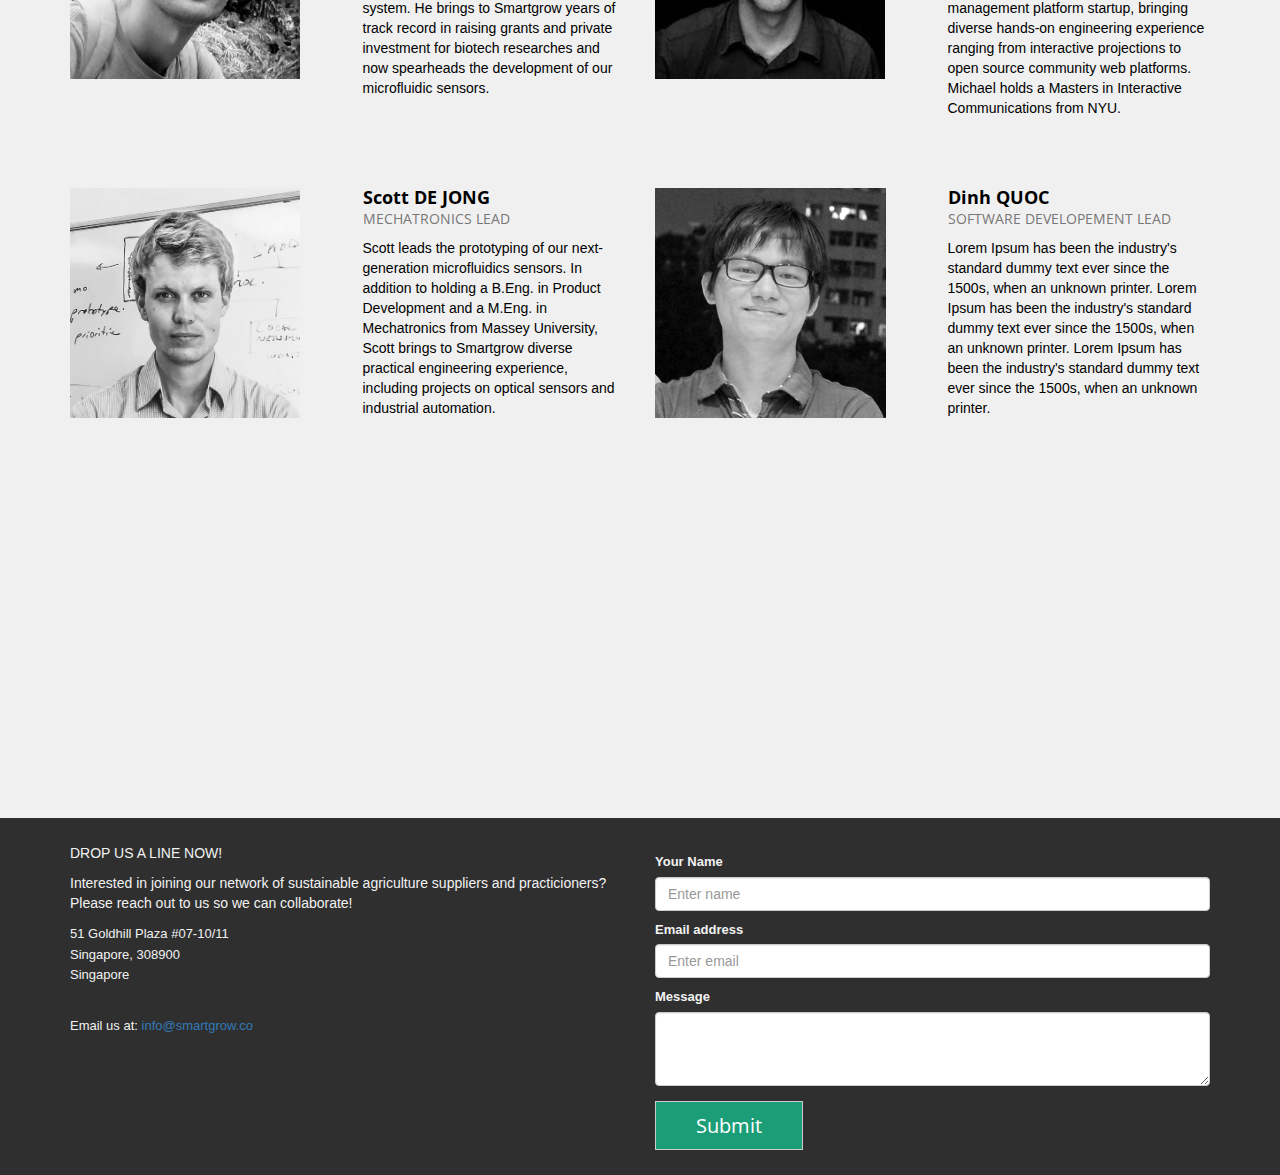
==== commit 0ae847a5: "Delete video css" ====
--- a/index.html
+++ b/index.html
@@ -58,13 +58,16 @@
 	</nav>
 
 	<section id="home" name="home"></section>
+
 	<div id="headerwrap">
+			
 		<div class="container">
+
 			<div class="row">
 				<div class="col-md-6 col-md-offset-3">
 				<img src="assets/img/smartgrow_bulb_transparant_full.png" height="130">	
 				</div>
-					<h1>INTRODUCING THE WORLD'S <br>FIRST AQUAPONIC SENSOR KIT!</br></h1>
+					<h1>INTRODUCING THE WORLD'S FIRST AQUAPONIC SENSOR KIT!</h1>
 
 					<!-- 
 					<div class="landing-icon">
--- a/assets/css/style.css
+++ b/assets/css/style.css
@@ -290,13 +290,6 @@
     background-size: cover;
 }
 
-#bgvid {
-	position: fixed; right: 0; bottom: 0;
-	min-width: 100%; min-height: 100%;
-	width: auto; height: auto; z-index: -100;
-	background: url(polina.jpg) no-repeat;
-	background-size: cover;
-}
 
 #headerwrap h1 {
 	color:#ffffff;
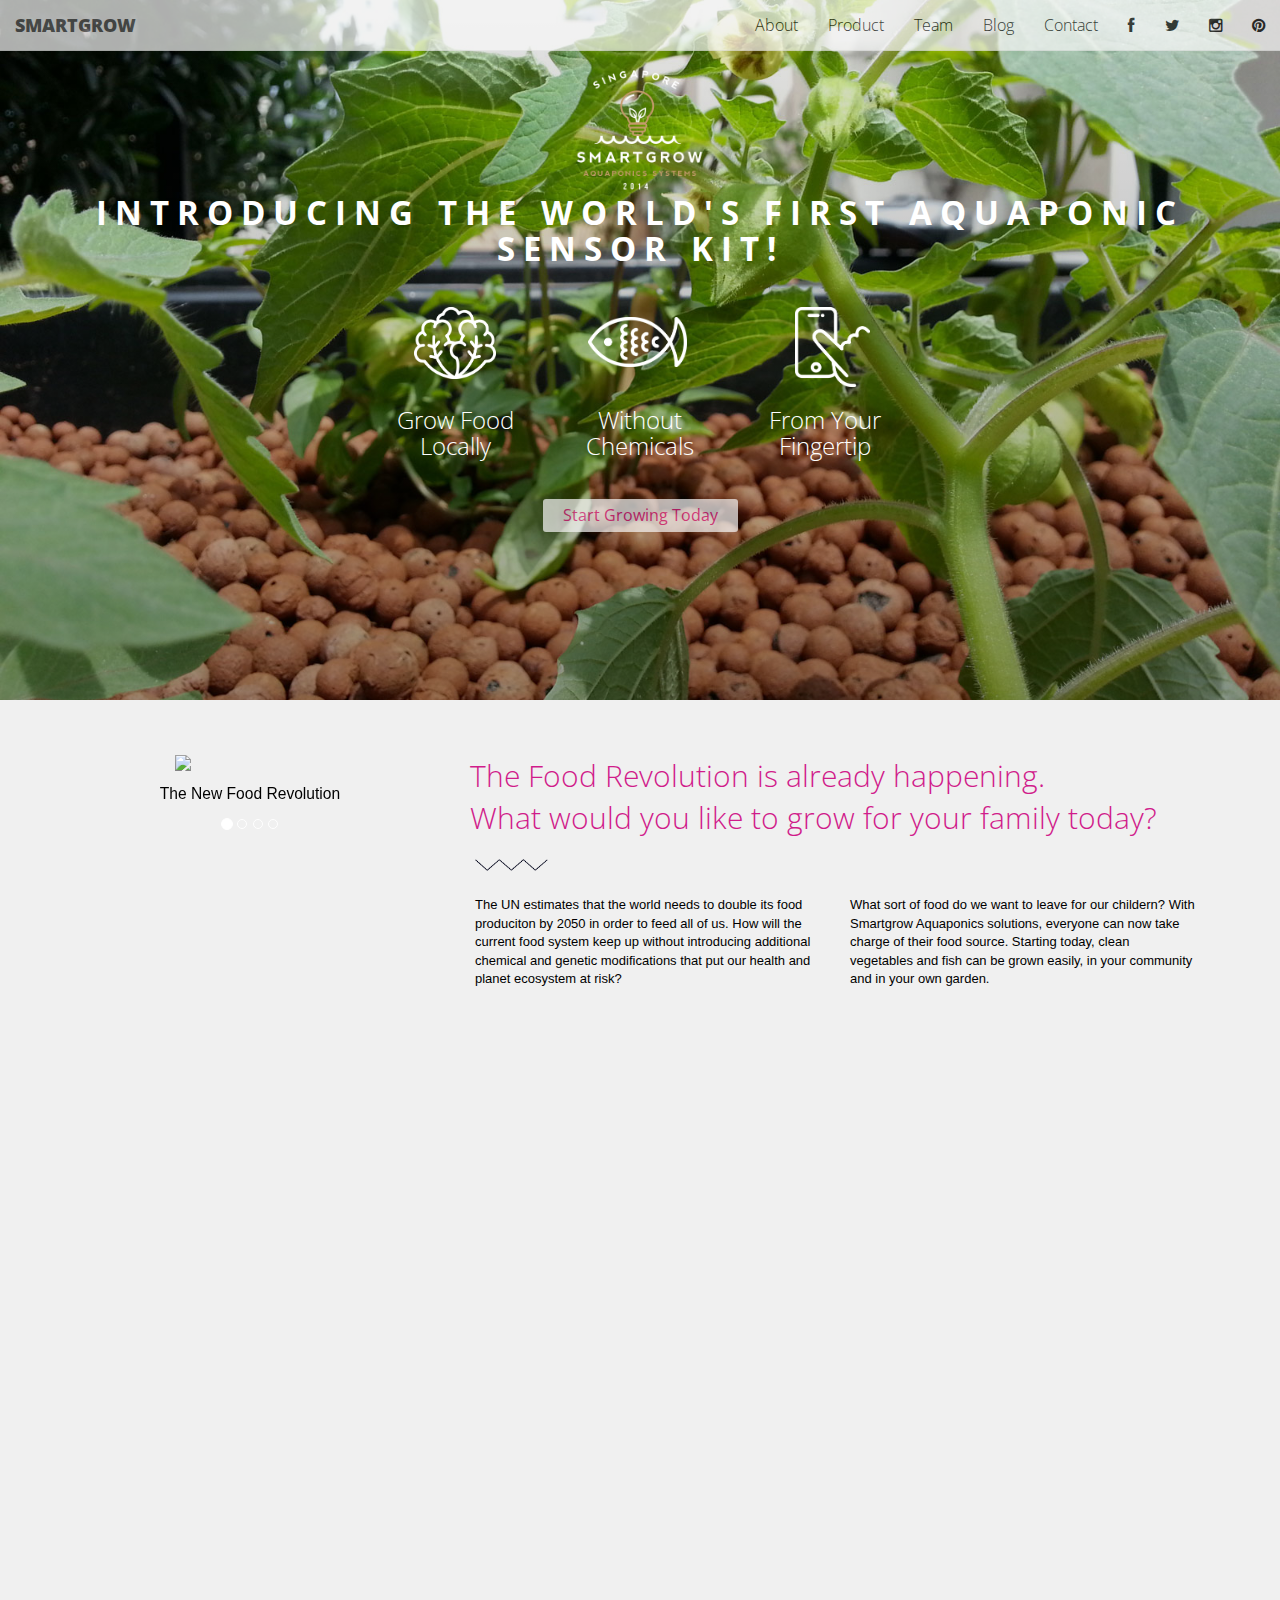
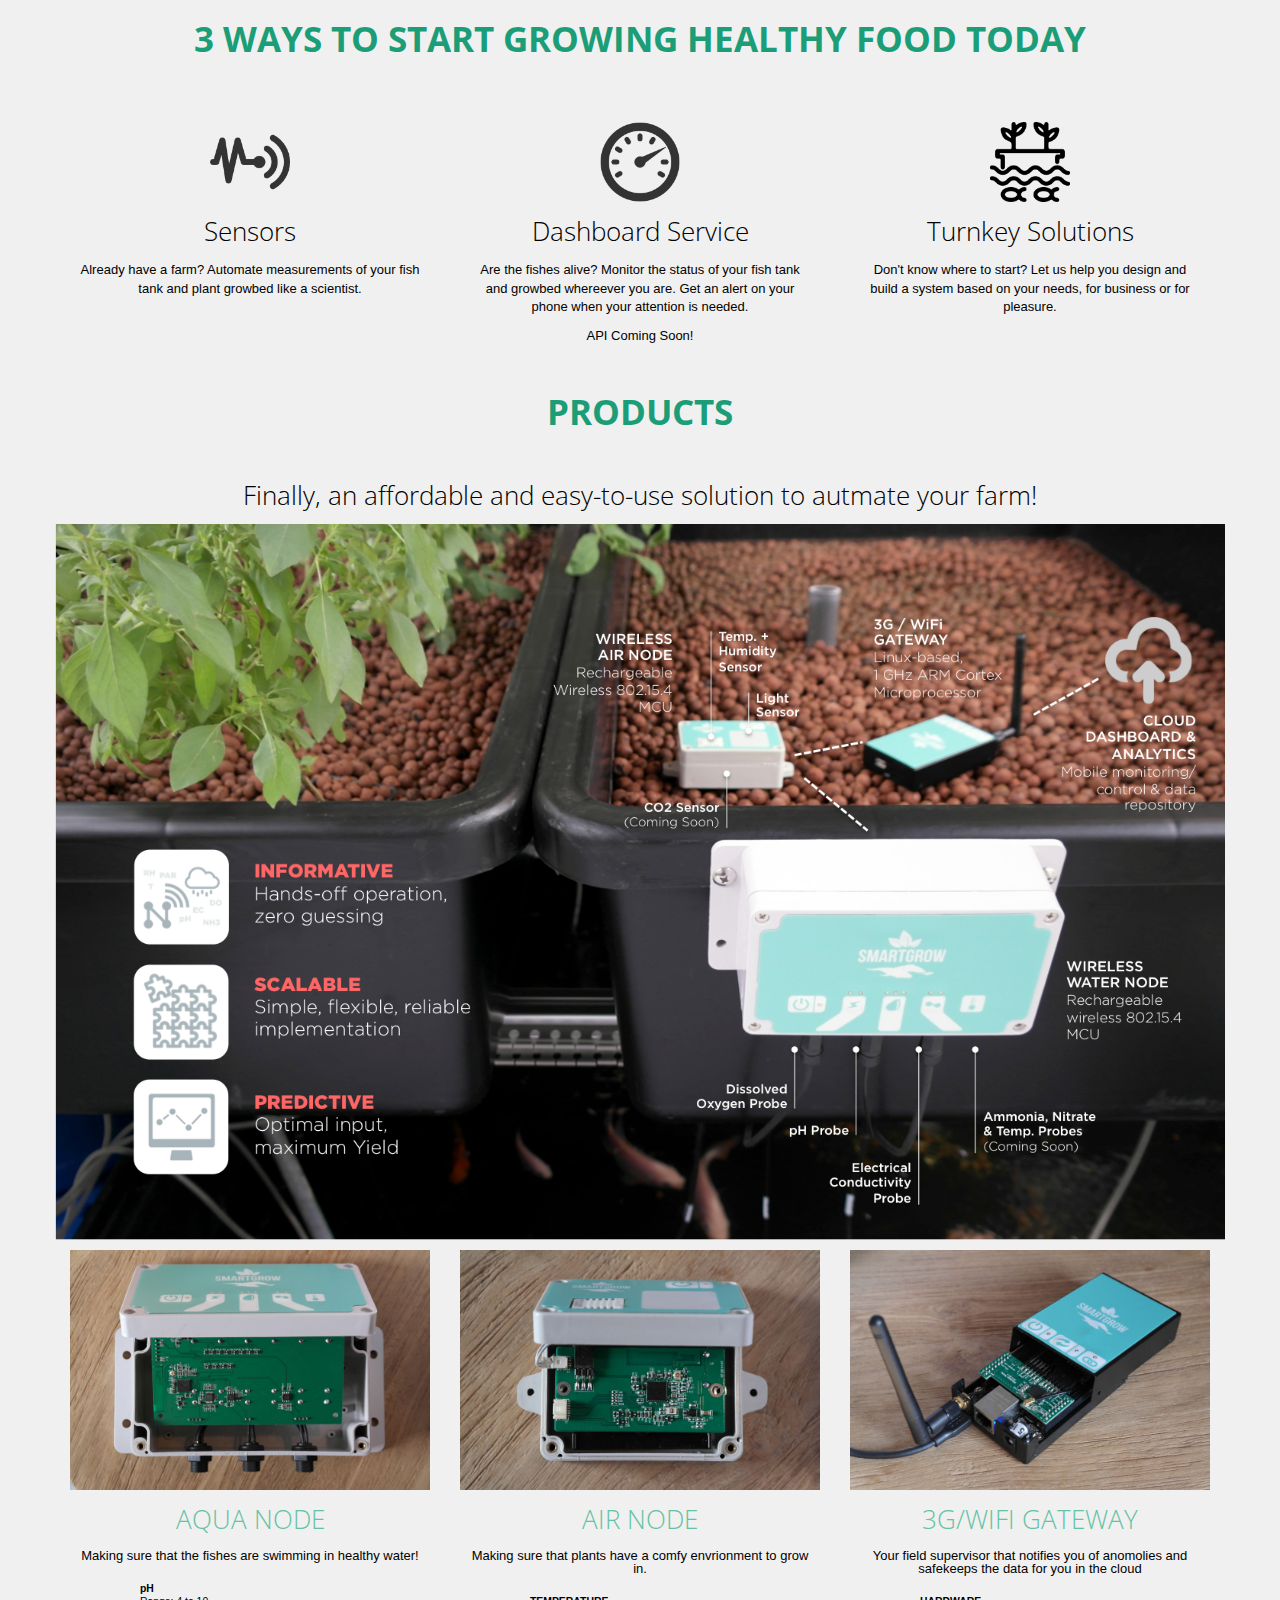
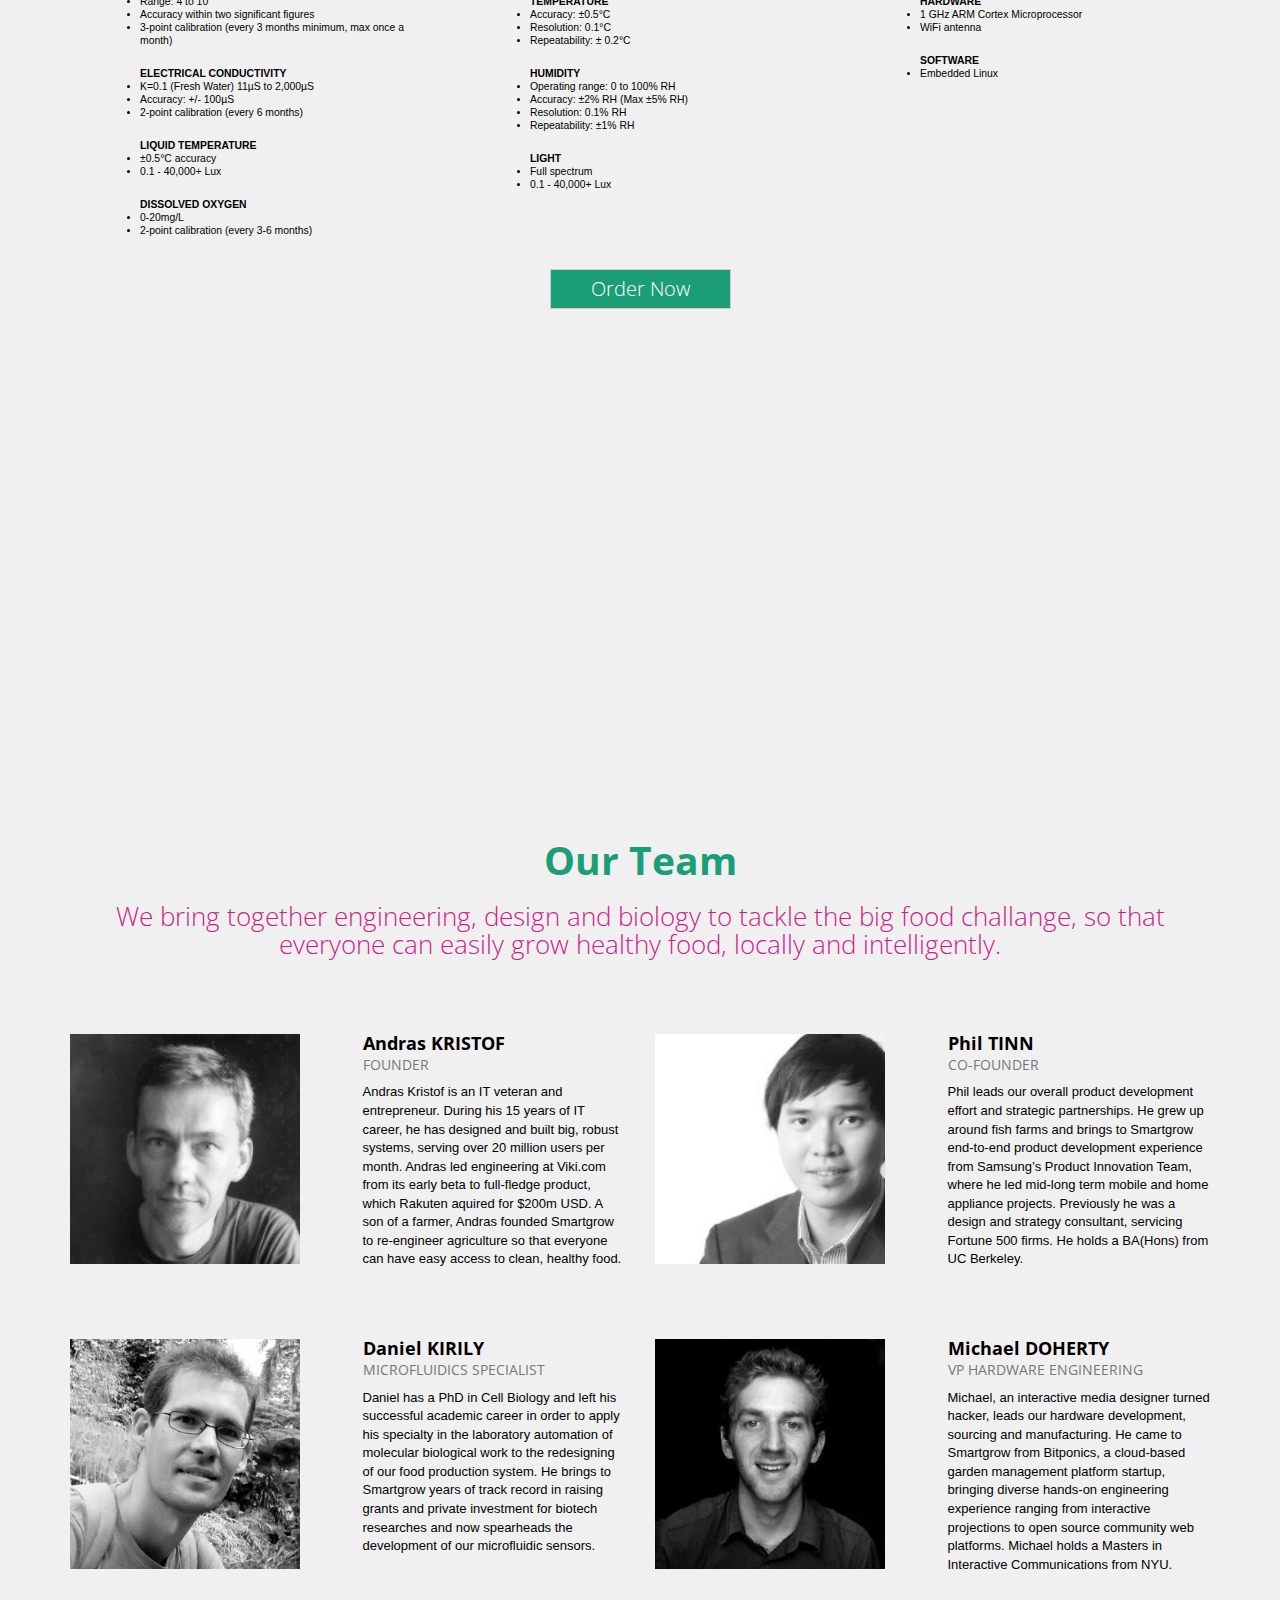
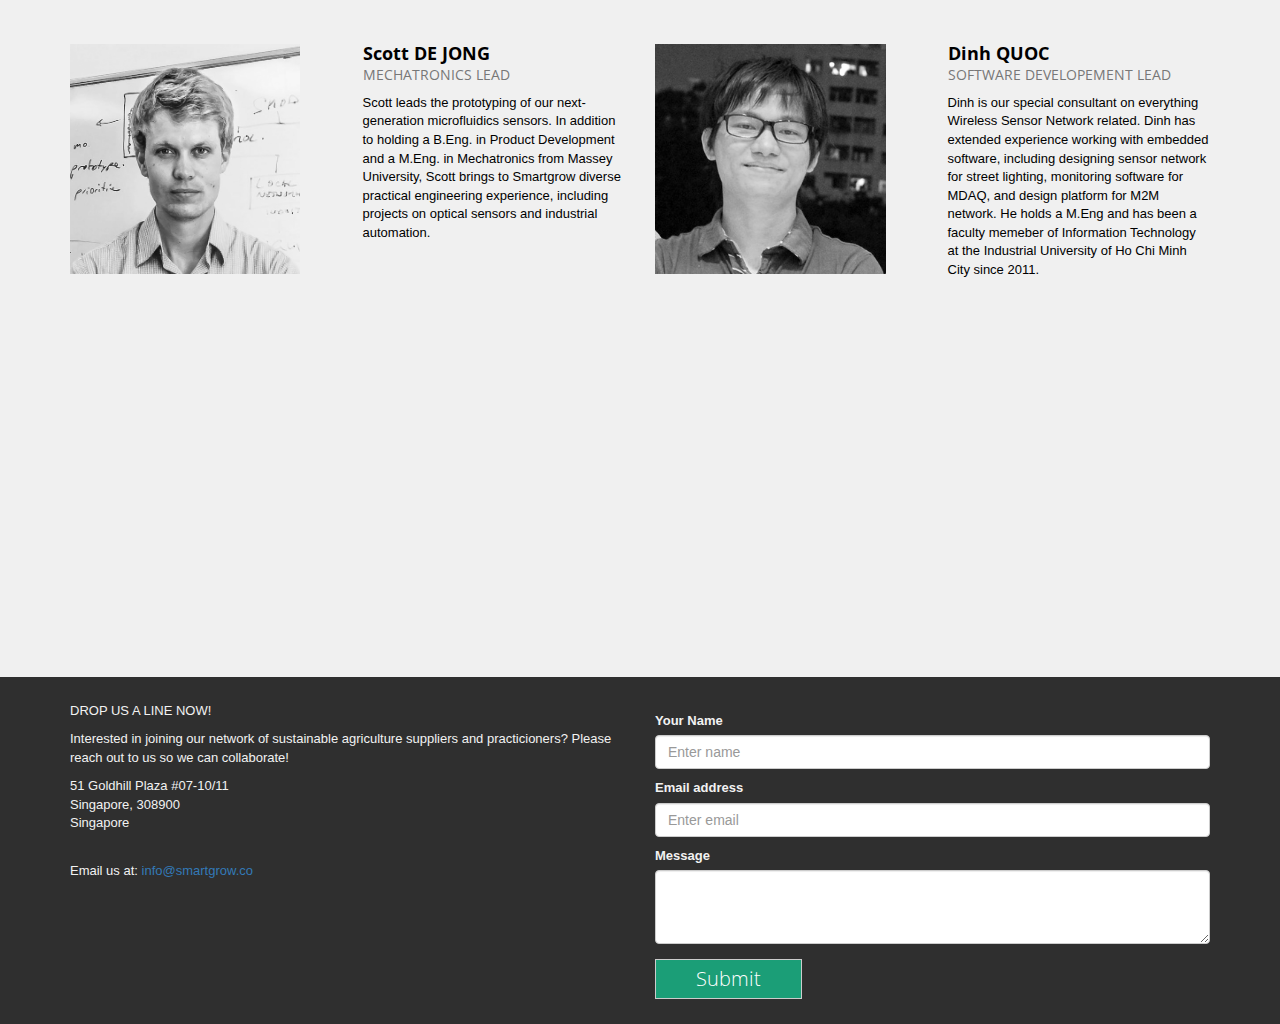
==== commit 990212e7: "Dinh's Bio Push" ====
--- a/index.html
+++ b/index.html
@@ -175,7 +175,7 @@
 	<! -- NEW SEPARATOR from jQuery with Text Overlay -->
 	<div class="img-holder" data-image="assets/img/app_demo.jpg">
 			<div style="-webkit-transform: translateZ(1px)" class="container">
-				<div class="col-md-6 col-md-offset-3">
+				<div class="centered">
 					<p class="highlight">Aquaponics is both water and energy efficient, and now mobile-ready.</p>
 				</div>
 			</div>	
@@ -352,7 +352,7 @@
 						</div>	
 						<div class="col-xs-8 col-sm-6 bio-buffer">
 							<h4><strong>Andras KRISTOF</strong><br/><small>FOUNDER</small></h4>
-							<p class="text">Andras Kristof is an IT veteran and entrepreneur. During his 15 years of IT career, he has designed and built big, robust systems, serving over 20 million users per month. Andras lead engineering at Viki.com from its early beta to full-fledge product, which Rakuten aquired for $200m USD.  A son of a farmer, Andras founded Smartgrow to re-engineer agriculture so that everyone can have easy access to clean, healthy food.</p>
+							<p class="text">Andras Kristof is an IT veteran and entrepreneur. During his 15 years of IT career, he has designed and built big, robust systems, serving over 20 million users per month. Andras led engineering at Viki.com from its early beta to full-fledge product, which Rakuten aquired for $200m USD.  A son of a farmer, Andras founded Smartgrow to re-engineer agriculture so that everyone can have easy access to clean, healthy food.</p>
 						</div>	
 					</div>	
 				</div>
@@ -414,7 +414,7 @@
 						</div>
 						<div class="col-xs-8 col-sm-6 bio-buffer">
 							<h4><strong>Dinh QUOC</strong><br/><small>SOFTWARE DEVELOPEMENT LEAD</small></h4>
-							<p class="text">Lorem Ipsum has been the industry's standard dummy text ever since the 1500s, when an unknown printer. Lorem Ipsum has been the industry's standard dummy text ever since the 1500s, when an unknown printer. Lorem Ipsum has been the industry's standard dummy text ever since the 1500s, when an unknown printer. </p>
+							<p class="text">Dinh is our special consultant on everything Wireless Sensor Network related. Dinh has extended experience working with embedded software, including designing sensor network for street lighting, monitoring software for MDAQ, and design platform for M2M network.  He holds a M.Eng and has been a faculty memeber of Information Technology at the Industrial University of Ho Chi Minh City since 2011.</p>
 						</div>	
 					</div>	
 				</div>
--- a/assets/css/style.css
+++ b/assets/css/style.css
@@ -73,7 +73,7 @@
 body {
     font-family: "Open Sans" sans-serif;
     font-weight: 400;
-    font-size: 1.4em;
+    font-size: 1.3em;
     color: #000;
     background-color: #f0f0f0;
 
@@ -392,9 +392,10 @@
 	font-size:3em;
 	color: #f7f7f7;
 	text-align: center;
+	vertical-align: middle;
 	position: relative;
-	margin-top: 30px;
-	
+	margin-top: 70px;
+	font-weight:300;
 	margin-left: 20px;
 	margin-right: 20px;
 }
@@ -510,8 +511,9 @@
   font-family: "Open Sans";
   color: #ffffff;
   font-size: 1.5em;
+  font-weight: 300;
   background: #1b9e77;
-  padding: 10px 40px 10px 40px;
+  padding: 5px 40px 5px 40px;
   text-decoration: none;
 }
 
@@ -532,7 +534,7 @@
   font-size: 1.2em;
   font-weight: 400;
   background: #f7f7f7;
-  padding: 10px 20px 10px 20px;
+  padding: 5px 20px 5px 20px;
   margin-top: 30px;
 }
 
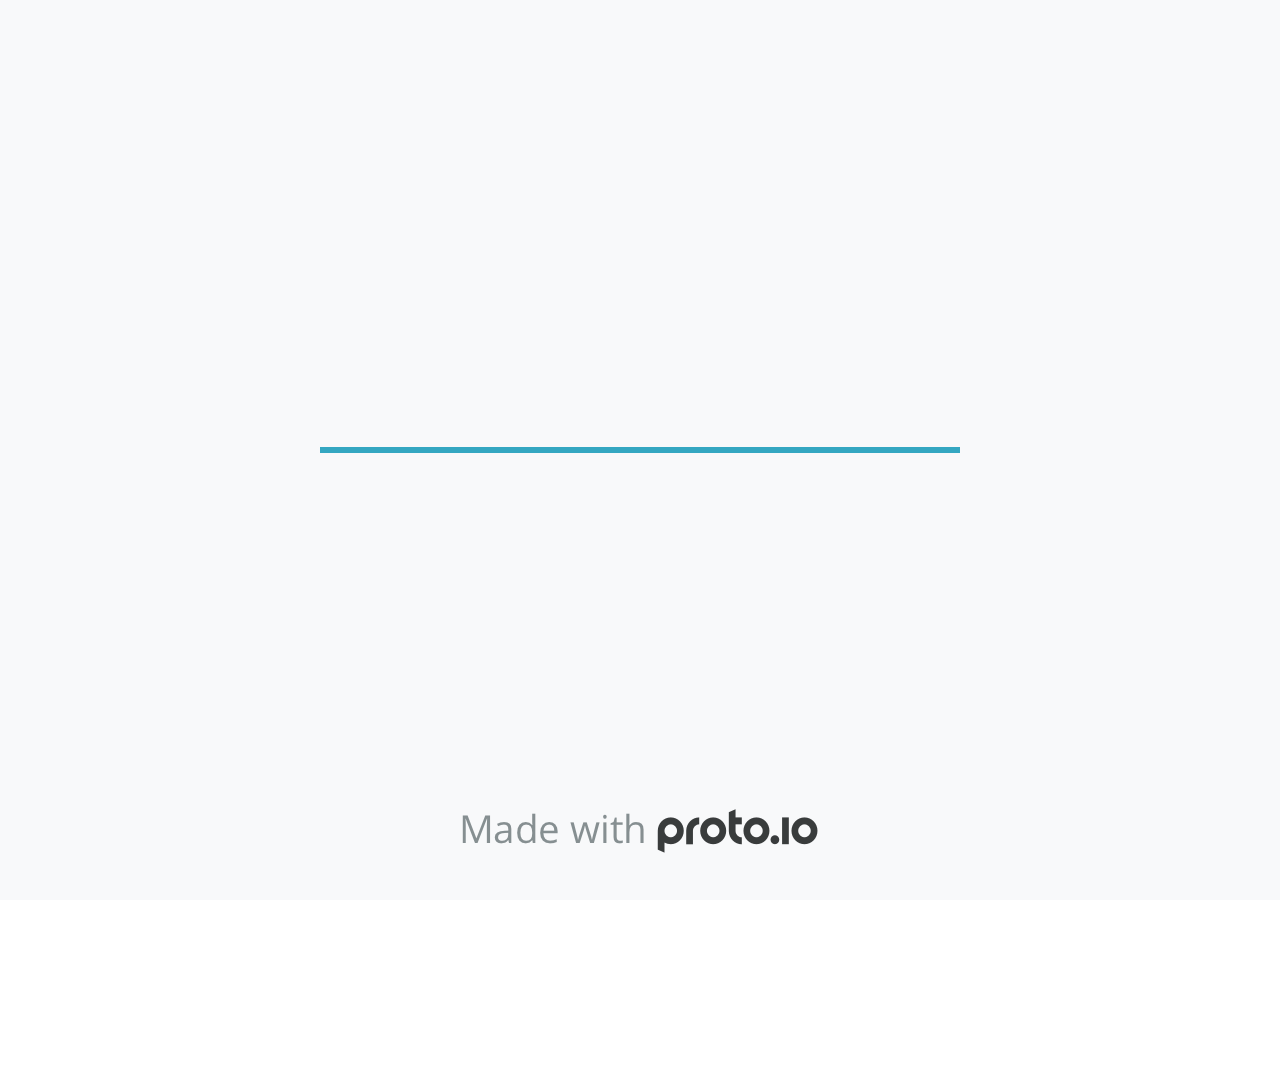
==== commit 3f175433: "mobile web" ====
--- a/index.html
+++ b/index.html
@@ -1,554 +1,315 @@
-<!DOCTYPE html>
-<html lang="en">
-  <head>
-    <meta charset="utf-8">
-    <meta http-equiv="X-UA-Compatible" content="IE=edge">
-    <meta name="viewport" content="width=device-width, initial-scale=1">
-    <meta name="description" content="">
-    <meta name="author" content="">
-    <link rel="shortcut icon" href="assets/ico/favicon.ico">
-
-    <title>Smartgrow</title>
-  
-
-    <!-- Bootstrap core CSS -->
-    <link href="assets/css/bootstrap.css" rel="stylesheet">
-
-    <!-- Custom styles for this template -->
-    <link href="assets/css/style.css" rel="stylesheet">
-    <link href="assets/css/font-awesome.min.css" rel="stylesheet">
-    <link href="assets/js/fancybox/jquery.fancybox.css" rel="stylesheet" />
-
-  </head>
-
-  <body data-spy="scroll" data-offset="0" data-target="#theMenu">
-	
-<! -- FIXED NAV BAR -->
-	<nav class="navbar navbar-default navbar-fixed-top">
-	  <div class="container-fluid">
-	    <!-- Brand and toggle get grouped for better mobile display -->
-	    <div class="navbar-header">
-	      <button type="button" class="navbar-toggle collapsed" data-toggle="collapse" data-target="#bs-example-navbar-collapse-1">
-	        <span class="sr-only">Toggle navigation</span>
-	        <span class="icon-bar"></span>
-	        <span class="icon-bar"></span>
-	        <span class="icon-bar"></span>
-	      </button>
-	      <a class="navbar-brand" href="#">SMARTGROW</a>
-	    </div>
-
-	    <!-- Collect the nav links, forms, and other content for toggling -->
-	    <div class="collapse navbar-collapse" id="bs-example-navbar-collapse-1">
-	      
-	      
-	      <ul class="nav navbar-nav navbar-right">
-	        <li><a href="#about" class="smoothScroll">About</a></li>
-	         <li><a href="#product" class="smoothScroll">Product</a></li>
-	         <li><a href="#team" class="smoothScroll">Team</a></li>
-	         <li><a href="#testimonials" class="smoothScroll">Blog</a></li>
-	         <li><a href="#contact" class="smoothScroll">Contact</a></li>
-	         <li><a href="http://www.facebook.com/share.php?u=http://smartgrow.co" target="_blank" class="share-icon" data-type="Share" data-network="Facebook"><i class="fa fa-facebook"></i></a></li>
-	         <li><a href="https://twitter.com/share?url=https%3A%2F%2Fsmartgrow.co" target="_blank" class="share-icon" data-type="Share" data-network="Twitter"><i class="fa fa-twitter"></i></a></li>
-	         <li><a href="#"><i class="fa fa-instagram"></i></a></li>
-			<li><a href="#"><i class="fa fa-pinterest"></i></a></li>
-
-	      </ul>
-	    </div><!-- /.navbar-collapse -->
-	  </div><!-- /.container-fluid -->
-	</nav>
-
-	<section id="home" name="home"></section>
-
-	<div id="headerwrap">
-			
-		<div class="container">
-
-			<div class="row">
-				<div class="col-md-6 col-md-offset-3">
-				<img src="assets/img/smartgrow_bulb_transparant_full.png" height="130">	
+
+
+<!DOCTYPE HTML>
+	<head>
+		<meta charset="utf-8">
+
+		<title>Smartgrow Mobile APP - Proto.io</title>  
+
+			<meta name="HandheldFriendly" content="True">
+			<meta name="MobileOptimized" content="#width#"> 
+
+			
+			
+			
+			<meta name="viewport" content="width=device-width, minimum-scale=1.00, maximum-scale=1.00, initial-scale=1.00, user-scalable=no, target-densitydpi=device-dpi" /> 
+
+			<meta name="format-detection" content="telephone=no">
+
+
+			<link rel="apple-touch-icon-precomposed" sizes="114x114" href="./assets/branding/apple-touch-icon-retina.png"> <link rel="apple-touch-icon-precomposed" sizes="72x72" href="./assets/branding/apple-touch-icon-ipad.png"/> <link rel="apple-touch-icon-precomposed" href="./assets/branding/apple-touch-icon.png"/> <link rel="shortcut icon" href="./assets/branding/apple-touch-icon.png"> 
+
+			<style>
+				body * {-webkit-text-size-adjust: 100%;}
+			</style>
+		
+
+		<meta http-equiv="cleartype" content="on"> 
+
+		
+
+				<link rel="stylesheet" href="./stylesheets/player-engine-min.css?5.12.15.0" />
+				<script type="text/javascript" src="./scripts/player-engine-min.js?5.12.15.0"></script>
+
+				
+					<script src="http://www.youtube.com/player_api"></script>
+	                <script src="http://s3-us-west-2.amazonaws.com/s.cdpn.io/3/froogaloop.js"></script>
+				
+					<link type="text/css" href="./libraries/common/components.3.00.css" rel="Stylesheet" /> 
+						<script type="text/javascript" src="./libraries/common/components.js"></script> 
+				
+					<link type="text/css" href="./libraries/icons/components.3.00.css" rel="Stylesheet" /> 
+						<script type="text/javascript" src="./libraries/icons/components.js"></script> 
+				
+					<link type="text/css" href="./libraries/material/components.3.00.css" rel="Stylesheet" /> 
+						<script type="text/javascript" src="./libraries/material/components.js"></script> 
+				
+					<link type="text/css" href="./libraries/ios7/components.3.00.css" rel="Stylesheet" /> 
+						<script type="text/javascript" src="./libraries/ios7/components.js"></script> 
+				
+
+				<script type="text/javascript" src="./data/data.js"></script> 
+			
+		<style>
+			.landscape, .landscape .prx-page { min-height: 1080px; }
+			.portrait, .portrait .prx-page { min-height: 1920px; }
+		</style>
+		
+			<script type="text/javascript">
+
+				prx.spaces = false;
+
+				
+				
+					var sLinkedAssets = [];
+					
+
+				prx.url['account'] = 'https://mgpopinjay.proto.io';
+				prx.url['staticassets'] = 'https://gal.proto.io';
+
+				
+				
+					prx.device = 'default';
+				
+
+				prx.device_library = 'material';
+				prx.devices[prx.device] = {
+						name: prx.device
+						,caption: "Google Nexus 5 Android"
+						,defaultOrientation: 'portrait'
+						,portrait_applies: 1 //new
+						,portrait: [1080,1920]
+						,landscape_applies: 1 //new
+						,landscape: [1920,1080]
+						,allow_orientation_change: 1 //new
+						,statusbar_skin: 'default' // new
+						,statusbarheightportrait: 0
+						,statusbarheightlandscape: 0
+						,navigationbar_skin: 'default' //new
+						,navigationbarheightportrait: 0
+						,navigationbarheightlandscape: 0
+
+						,normalportrait: [1080,1920]
+						,normallandscape: [1920,1080]
+						,device_s3bucket: '7d1e9198-35ab-4c32-a207-aa23af9818d2'
+						,dpr: '3.00'
+
+				}
+
+
+				prx.mobilebrowser = !0; 
+				prx.iosmobilebrowser = /(iPad|iPhone|iPod)/g.test( navigator.userAgent );
+
+				prx.embed = 0;
+
+				
+				prx.filename = 'b03b19f7-07d5-432a-b7b8-b9a361756681';
+				prx.ron = '0'; // Reviewers LIVE PREVIEW is ON
+				prx.url.devices = 'https://staticprotoio-proto.netdna-ssl.com/devices';
+				prx.save = 'false'; 
+
+				prx.statusbar = '1';
+				prx.statusbarapplies = '0';
+
+				prx.navigationbar = '0';
+				prx.navigationbarapplies = '0';
+
+				prx.url.static = 'https://staticprotoio-proto.netdna-ssl.com';
+				prx.vup = '1';
+				
+					prx.v = '0';
+				
+				prx.rl = '1';
+				prx.s3b = 'mgpopinjay-155301-proto';
+				prx.projectid = 'b03b19f7-07d5-432a-b7b8-b9a361756681';
+				prx.initialpageid = false;
+				prx.deviceorientation = 'portrait';
+				prx.export2html = '1';
+
+				 
+				
+					prx.componentsHelper.getAssetUrl = function(asset) {
+						var assetType = asset.assetType;
+						var url = asset.url;
+
+						if (typeof(asset.targetSrc) != "undefined") {
+							url =  './assets/' + asset.targetSrc;
+						} else {
+							url =  './assets/' + url;
+						}
+
+						//linked assets
+						if (asset.assetType == "project") {
+							if (typeof(sLinkedAssets["pb03b19f7-07d5-432a-b7b8-b9a361756681_"+asset.fileId]) != "undefined") {
+								url = sLinkedAssets["pb03b19f7-07d5-432a-b7b8-b9a361756681_"+asset.fileId];
+							}
+						}
+
+						if (asset.assetType == "account") {
+							if (typeof(sLinkedAssets["p_"+asset.fileId]) != "undefined") {
+								url = sLinkedAssets["p_"+asset.fileId];
+							}
+						}
+
+						return url;
+					}
+				
+				
+
+
+				prx.orientation._orientation = prx.orientation.get();
+				prx.orientation.changeBody(prx.orientation._orientation);
+
+				prx.user = {'country':'ZZ'};
+
+				$(document).ready(function(){
+
+					prx.inProtoApp = (typeof(prx.utils.getCookie('appbakerIosWrapper')) != "undefined" || typeof(prx.utils.getCookie('protoAppAndroidWrapper')) != "undefined") || 0;
+					prx.inProtoIOsApp = (typeof(prx.utils.getCookie('appbakerIosWrapper')) != "undefined");
+					prx.inProtoAndroidApp = (typeof(prx.utils.getCookie('protoAppAndroidWrapper')) != "undefined");
+
+					// STATUSBAR = TOP BAR
+					if (prx.statusbarapplies == true) { // didnt work without  == true!
+						prx.allowstatusbar = true;
+					} else {
+						prx.allowstatusbar = false;
+					}
+
+					
+
+						if (!prx.inProtoApp && prx.allowstatusbar) {
+							// CHECK STATUSBAR ON IOS
+							var _agents = navigator.userAgent.toLowerCase().match(/(iphone|ipod|ipad)/g); // iOS
+							if (_agents) {
+								// if in safari, false, if in add to home, true
+								var _standalone = window.navigator.standalone ? true:false;
+								if(_standalone) {
+								 	// ANNAM 5.2.3 for ios7 translucent statusbars
+								 	// if standalone ios, always allow statusbar
+									//prx.allowstatusbar = false;
+									prx.allowstatusbar = true;
+									prx.devices[prx.device].statusbar_skin = 'default';
+									$('body').prepend("<style>.type-ios7-statusbar .ios7-statusbar-inner * { display: none; }</style>");
+								} else {
+							 		
+
+							 		// if not fullscreen then disable statusbar
+							 		if(!($(window).width() == prx.devices[prx.device][prx.orientation._orientation][0] && $(window).height() == prx.devices[prx.device][prx.orientation._orientation][1])) {
+										prx.allowstatusbar = false;
+							 		}
+							 	}
+							}
+
+							// CHECK STATUSBAR ON ANDROID
+							
+							try {
+								_agents = navigator.userAgent.toLowerCase().match(/(android)/g); // Android
+								if (_agents) {
+									// if not fullscreen then disable statusbar
+							 		if(!($(window).width() == prx.devices[prx.device][prx.orientation._orientation][0] && $(window).height() == prx.devices[prx.device][prx.orientation._orientation][1])) {
+										prx.allowstatusbar = false;
+							 		}
+								}
+							} catch(err) {alert(err)}
+						}
+					
+
+
+					// NAVIGATION BAR = BOTTOM BAR
+					if (prx.navigationbarapplies) {
+						prx.allownavigationbar = true;
+					} else {
+						prx.allownavigationbar = false;
+					}
+
+					
+					var _agents = navigator.userAgent.toLowerCase().match(/(android)/g);
+					if (_agents) {
+						try {
+							if(!($(window).width() == prx.devices[prx.device][prx.orientation._orientation][0] && $(window).height() == prx.devices[prx.device][prx.orientation._orientation][1])) {
+								prx.allownavigationbar = false;
+					 		}
+				 		} catch(err) {alert(err)}
+				 		$('body').prepend("<style>.prx-page { position: absolute!important; }</style>");
+					}
+					
+
+					prx.youtube.ini();
+
+
+					$('#dragarea').css('width',$(window).width()+'px');
+					$('#dragarea').css('height',$(window).height()+'px');
+
+					if (typeof(prx.xdata) != "undefined") {
+						prx.xdata = $.toJSON(prx.xdata);
+					}
+
+					prx.s3Links = {};
+
+					prx.loading.load(prx.filename);
+
+					
+
+				});
+			</script>
+		
+	</head>
+
+	<body oncontextmenu="return false;" class="player device-cursor-touch" style="overflow: hidden; width: 1080px; height: 1920px;" id="mbd">
+
+		
+		
+		<div id="window-wrapper" style="width: 100%; height: 100%; overflow: hidden; position: relative">
+			<div id="dragarea" style="display:none;"></div>
+			<div id="statusbar"></div>
+
+			<div class="prx-page" data-role="page" id="p-1" data-id="1"></div> <div class="prx-page" data-role="page" id="p-2" data-id="2"></div> <div class="prx-page" data-role="page" id="p-3" data-id="3"></div> <div class="prx-page" data-role="page" id="p-4" data-id="4"></div> 
+			<div id="navigationbar"></div>
+
+
+			<div id="overlay" style="position: absolute; top:0px;left:0px;"></div> <div id="trash" style="position: absolute; left:0px; display: none;"></div>
+
+
+
+		</div>
+
+		
+
+        	<div id="loader-wrapper">
+				
+
+				<div class="progress">
+					<div class="progress-bar"></div>
 				</div>
-					<h1>INTRODUCING THE WORLD'S FIRST AQUAPONIC SENSOR KIT!</h1>
-
-					<!-- 
-					<div class="landing-icon">
-						<img src="assets/img/landing-aquap-icon_white.png" Width="380">
-					</div>
-					-->
-					<div class="landing-icon-text">			
-						<div class="col-md-6 col-md-offset-3">
-							<div>
-								<div class="col-xs-4">
-									<img src="assets/img/lettuce_white.png" height="72">
-								</div>
-								<div class="col-xs-4 fish-offset">
-									<img src="assets/img/fish_white.png" height="50">
-								</div>
-								<div class="col-xs-4 handset-offset">
-									<img src="assets/img/handset_white.png" height="80">		
-								</div>
-							</div>
-							<div>
-								<div class="col-xs-4">
-									<h3>Grow Food Locally</h3>
-								</div>
-								<div class="col-xs-4">
-									<h3>Without Chemicals</h3>
-								</div>
-								<div class="col-xs-4">
-									<h3>From Your Fingertip</h3>
-								</div>
-							</div>
-						</div>
-						
-							
-						</div>
-						
-					</div>
-				</div>	
-					<div>
-						<a href="#portfolio" class="smoothScroll"><button type="button" class="btn-transp">Start Growing Today</button></a>
-					</div>
-				</div>
-			</div><! --/row -->
-			
-		</div><! --/container -->
-	</div><! --/headerwrap -->
-	
-	<section id="about" name="about"></section>
-	<div id="aboutwrap">
-		<div class="container">
-			<div class="row">
-				<div class="col-lg-4 name">
-					<div id="carousel-example-generic" class="carousel slide" data-ride="carousel">
-						<div class="carousel-inner">
-							<div class="item active mb centered align">
-								<a href="http://food.nationalgeographic.com/"><img class="image-responsive center-block" src="http://press.nationalgeographic.com/files/2014/04/ngm_may_2014_cvr1-275x400.jpg" width="150"></a>	
-								<p>The New Food Revolution</p>	
-								
-							</div>
-
-							<div class="item mb centered">
-								<a href="http://http://endoftheline.com"><img class="image-responsive center-block" src="http://ia.media-imdb.com/images/M/MV5BMTY3NjQ1NjcxNV5BMl5BanBnXkFtZTcwMzAzMTUwMw@@._V1_SY317_CR6,0,214,317_AL_.jpg" width="150"></a>
-								<p>"A documentary about overfishing"</p>
-							</div>
-
-							<div class="item mb centered">
-								<a href="http://www.bostonglobe.com/ideas/2013/11/10/urban-farming-revolution/son1uoaA5h1iKacXsXia2H/story.html"><img class="image-responsive center-block" src="http://c.o0bg.com/rf/image_960w/Boston/2011-2020/2013/11/08/BostonGlobe.com/Ideas/Images/urbanEcon-web[1].jpg" width="300"></a>
-								<p>Boston Globe's "An urban farming revolution"</p>
-							</div>
-
-							<div class="item mb centered">
-								<a href="http://youtu.be/4EUAMe2ixCI"><img class="image-responsive center-block" src="http://images.ted.com/images/ted/tedindex/embed-posters/DanBarber-2010.embed_thumbnail.jpg" width="300"></a>
-								<p>How can we create conditions to enable every community to feed itself?</p>
-							</div>
-
-						</div>
-					</div>
-					<!-- Indicators -->
-					  <ol class="carousel-indicators">
-					    <li data-target="#carousel-example-generic" data-slide-to="0" class="active"></li>
-					    <li data-target="#carousel-example-generic" data-slide-to="1"></li>
-					    <li data-target="#carousel-example-generic" data-slide-to="2"></li>
-					     <li data-target="#carousel-example-generic" data-slide-to="3"></li>
-					  </ol>
-
-				</div><! --/col-lg-4-->
-				<div class="col-lg-8 name-desc">
-					<h2>The Food Revolution is already happening. <br> What would you like to grow for your family today? </br> </h2>
-					<div class="name-zig"></div>
-					
-					<div class="col-md-6">
-						<p>The UN estimates that the world needs to double its food produciton by 2050 in order to feed all of us. How will the current food system keep up without introducing additional chemical and genetic modifications that put our health and planet ecosystem at risk? </p>
-						
-					</div>
-					<div class="col-md-6">
-						<p>What sort of food do we want to leave for our childern?  With Smartgrow Aquaponics solutions, everyone can now take charge of their food source. Starting today, clean vegetables and fish can be grown easily, in your community and in your own garden.</p>
-						
-					</div>
-					
-				</div><! --/col-lg-8-->
-		
-			</div><!-- /row -->
-		</div><!-- /container -->
-	</div><!-- /aboutwrap -->
-	
-	<! -- NEW SEPARATOR from jQuery with Text Overlay -->
-	<div class="img-holder" data-image="assets/img/app_demo.jpg">
-			<div style="-webkit-transform: translateZ(1px)" class="container">
-				<div class="centered">
-					<p class="highlight">Aquaponics is both water and energy efficient, and now mobile-ready.</p>
-				</div>
-			</div>	
-		</div>
-
-
-	<! -- ABOUT SEPARATOR -->
-	
-	<!--<div class="sep about" data-stellar-background-ratio="0.1"></div>-->
-			<!--<h1 class="highlight">Grow organic like a pro from your mobile phone!</h1> -->
-	
-	
-	<! -- PORTFOLIO SECTION -->
-	<section id="product" name="portfolio"></section>
-	<div id="portfoliowrap">
-		<div class="container">
-			<div class="row mt centered">
-				<h1>3 WAYS TO START GROWING HEALTHY FOOD TODAY</h1>
-				<div class="col-sm-4 col-lg-4 proc">
-					<img src="assets/img/sensor_icon.png" height="80">
-					<h3>Sensors</h3>
-					<p>Already have a farm?   Automate measurements of your fish tank and plant growbed like a scientist.</p>
-				</div>
-				<div class="col-sm-4 col-lg-4 proc">
-					<img src="assets/img/dashboard.png" height="80">
-					<h3>Dashboard Service</h3>
-					<p>Are the fishes alive?  Monitor the status of your fish tank and growbed whereever you are. Get an alert on your phone when your attention is needed.</p>
-					<p>API Coming Soon!</P>
-				</div>
-				<div class="col-sm-4 col-lg-4 proc">
-					<img src="assets/img/aquaponics_icon.png" height="80">
-					<h3>Turnkey Solutions</h3>
-					<p>Don't know where to start? Let us help you design and build a system based on your needs, for business or for pleasure.</p>
-				</div>
-				
-			</div><! --/row -->
-		</div><! --/container -->
-
-		<div class="container">
-			<div class="row">
-				<h1>PRODUCTS</h1>
-				<h3>Finally, an affordable and easy-to-use solution to autmate your farm!</h3>
-
-				 <div class="full-bleed">
-	              	<a><img  class="img-responsive" src="assets/img/sensors.png"></a>
-	             </div>
-
-				<div class="col-sm-4 col-lg-4 product-spec">
-							<div class="photo">
-	                            <a class="fancybox" href="assets/img/WaterNodeFrontal900W.jpg"><img class="img-responsive" src="assets/img/WaterNodeFrontal900W.jpg" alt=""></a>
-	                        </div>
-	                     
-		                    <div class="product-description">
-			                       	<h3>AQUA NODE</h3>
-			                       	<p>Making sure that the fishes are swimming in healthy water!</p>
-
-			                       	<ul> 
-		                       		<strong>pH</strong>      
-		                       			<li>Range: 4 to 10</li>
-		                       			<li>Accuracy within two significant figures</li>
-		                       			<li>3-point calibration (every 3 months minimum, max once a month)</li>
-		                       		</ul>
-		                       		<ul> 
-		                       		<strong>ELECTRICAL CONDUCTIVITY</strong>       
-		                       			<li>K=0.1 (Fresh Water) 11µS to 2,000µS</li>
-		                       			<li>Accuracy: +/- 100µS</li>
-		                       			<li>2-point calibration (every 6 months)</li>
-		                       		</ul>
-		                       		<ul> 
-		                       		<strong>LIQUID TEMPERATURE</strong> 
-		                       			<li>±0.5°C accuracy</li>
-		                       			<li>0.1 - 40,000+ Lux</li>
-		               				</ul>
-		               				<ul> 
-		                       		<strong>DISSOLVED OXYGEN</strong> 
-		                       			<li>0-20mg/L</li>
-		                       			<li>2-point calibration (every 3-6 months)</li>
-		               				</ul>
-		                    </div>
-	                    
-				</div><!-- col-lg-4 -->
-				
-				<div class="col-sm-4 col-lg-4 product-spec">	
-	                        <div class="photo">
-	                            <a class="fancybox" href="assets/img/AirNodeFrontal900W.jpg"><img class="img-responsive" src="assets/img/AirNodeFrontal900W.jpg" ></a>
-	                       	</div>
-			               	  	
-			                <div class="product-description">
-			                       	<h3>AIR NODE</h3>
-			                       	<p>Making sure that plants have a comfy envrionment to grow in.</p>
-		                       		
-		                       		<ul> 
-		                       		<strong>TEMPERATURE</strong>      
-		                       			<li>Accuracy: ±0.5°C  </li>
-		                       			<li>Resolution: 0.1°C </li>
-		                       			<li> Repeatability: ± 0.2°C </li>
-		                       		</ul>
-		                       		<ul> 
-		                       		<strong>HUMIDITY</strong>       
-		                       			<li>Operating range: 0 to 100% RH</li>
-		                       			<li>Accuracy:  ±2% RH (Max ±5% RH)</li>
-		                       			<li>Resolution: 0.1% RH</li>
-		                       			<li>Repeatability: ±1% RH</li>
-		                       		</ul>
-		                       		<ul> 
-		                       		<strong>LIGHT</strong> 
-		                       			<li>Full spectrum</li>
-		                       			<li>0.1 - 40,000+ Lux</li>
-		                       			
-		                       		</ul>
-
-		                    </div>
-	                  
-				</div><!-- col-lg-4 -->
-				
-				<div class="col-sm-4 col-lg-4 product-spec">
-	                        <div class="photo">
-	                        	<a class="fancybox" href="assets/img/WirelessNode900W.jpg"><img class="img-responsive" src="assets/img/WirelessNode900W.jpg" alt=""></a>
-	                        </div>
-			               	    	
-			                <div class="product-description">
-			                       	<h3>3G/WIFI GATEWAY</h3>
-			                       	<p>Your field supervisor that notifies you of anomolies and safekeeps the data for you in the cloud</p>
-
-			                       	<ul>
-		                       		<strong>HARDWARE</strong> 
-		                       			<li>1 GHz ARM Cortex Microprocessor</li>
-		                       			<li>WiFi antenna</li>
-		               				</ul>
-		               				<ul> 
-		                       		<strong>SOFTWARE</strong> 
-		                       			<li>Embedded Linux</li>
-		               				</ul>
-		                    </div>
-				</div><!-- col-lg-4 -->	
-					
-			</div><!-- /row -->
-			
-			<div class="centered">
-						<a href="http://smartgrow.bigcartel.com/product/aquaponic-sensor-package">
-							<button type="button" class="btn btn-default">Order Now</button>
-						</a>
-					</div>	
-
-
-		</div><! --/container -->
-		
-	</div><! --/Portfoliowrap -->
-
-	<! -- PORTFOLIO SEPARATOR -->
-	<div class="sep portfolio" data-stellar-background-ratio="0.5">
-
-	</div>
-	
-	
-	<! -- SERVICE SECTION -->
-	<section id="team" name="services"></section>
-	<div id="servicewrap">
-		<div class="container">
-			<div class="row">
-				<div class="col-lg-8-offset-2 centered">
-					<h1>Our Team</h1>
-					<h3>We bring together engineering, design and biology to tackle the big food challange, so that everyone can easily grow healthy food, locally and intelligently.
-					</h3>
-					<p></p>
-				</div><!-- /col-lg-8 -->
-			</div><! --/row -->
-			
-			<div class="row mt">
-				<div class="col-md-6">
-					<div class="row">
-						<div class="col-xs-8 col-sm-6 bio-buffer">
-							<img class="img-square" src="assets/img/Andras.jpg" height="230">
-						</div>	
-						<div class="col-xs-8 col-sm-6 bio-buffer">
-							<h4><strong>Andras KRISTOF</strong><br/><small>FOUNDER</small></h4>
-							<p class="text">Andras Kristof is an IT veteran and entrepreneur. During his 15 years of IT career, he has designed and built big, robust systems, serving over 20 million users per month. Andras led engineering at Viki.com from its early beta to full-fledge product, which Rakuten aquired for $200m USD.  A son of a farmer, Andras founded Smartgrow to re-engineer agriculture so that everyone can have easy access to clean, healthy food.</p>
-						</div>	
-					</div>	
-				</div>
-				<div class="col-md-6">
-					<div class="row">
-						<div class="col-xs-8 col-sm-6 bio-buffer">
-							<div><img class="img-square" src="assets/img/Phil.jpg" height="230"></div>
-						</div>
-						<div class="col-xs-8 col-sm-6 bio-buffer">
-							<h4><strong>Phil TINN</strong><br/><small>CO-FOUNDER</small></h4>
-							<p class="text">Phil leads our overall product development effort and strategic partnerships.  He grew up around fish farms and brings to Smartgrow end-to-end product development experience from Samsung’s Product Innovation Team, where he led mid-long term mobile and home appliance projects.  Previously he was a design and strategy consultant, servicing Fortune 500 firms. He holds a BA(Hons) from UC Berkeley. </p>
-						</div>	
-					</div>	
-				</div>
-
-			</div><! --/row -->
-			<div class="row mt">
-				<div class="col-md-6">
-					<div class="row">
-						<div class="col-xs-8 col-sm-6 bio-buffer">
-							<div><img class="img-square" src="assets/img/Daniel.jpg" height="230"></div>
-						</div>
-						<div class="col-xs-8 col-sm-6 bio-buffer">
-							<h4><strong>Daniel KIRILY</strong><br/><small>MICROFLUIDICS SPECIALIST</small></h4>
-							<p class="text">Daniel has a PhD in Cell Biology and left his successful academic career in order to apply his specialty in the laboratory automation of molecular biological work to the redesigning of our food production system.   He brings to Smartgrow years of track record in raising grants and private investment for biotech researches and now spearheads the development of our microfluidic sensors.</p>
-						</div>	
-					</div>	
-				</div>
-			
-				<div class="col-md-6">
-					<div class="row">
-						<div class="col-xs-8 col-sm-6 bio-buffer">
-							<img class="img-square" src="assets/img/Michael.jpeg" height="230">
-						</div>	
-						<div class="col-xs-8 col-sm-6 bio-buffer">
-							<h4><strong>Michael DOHERTY</strong><br/><small>VP HARDWARE ENGINEERING</small></h4>
-							<p class="text">Michael, an interactive media designer turned hacker, leads our hardware development, sourcing and manufacturing.  He came to Smartgrow from Bitponics, a cloud-based garden management platform startup, bringing diverse hands-on engineering experience ranging from interactive projections to open source community web platforms.  Michael holds a Masters in Interactive Communications from NYU. </p>
-						</div>	
-					</div>	
-				</div>
-
-			</div><! --/row -->
-			<div class="row mt">
-				<div class="col-md-6">
-					<div class="row">
-						<div class="col-xs-8 col-sm-6 bio-buffer">
-							<div><img class="img-square" src="assets/img/Scott.jpg" height="230"></div>
-						</div>
-						<div class="col-xs-8 col-sm-6 bio-buffer">
-							<h4><strong>Scott DE JONG</strong><br/><small>MECHATRONICS LEAD</small></h4>
-							<p class="text">Scott leads the prototyping of our next-generation microfluidics sensors.   In addition to holding a B.Eng. in Product Development and a M.Eng. in Mechatronics from Massey University, Scott brings to Smartgrow diverse practical engineering experience, including projects on optical sensors and industrial automation. </p>
-						</div>	
-					</div>	
-				</div>
-				<div class="col-md-6">
-					<div class="row">
-						<div class="col-xs-8 col-sm-6 bio-buffer" >
-							<div><img class="img-square" src="assets/img/Dinh.png" height="230"></div>
-						</div>
-						<div class="col-xs-8 col-sm-6 bio-buffer">
-							<h4><strong>Dinh QUOC</strong><br/><small>SOFTWARE DEVELOPEMENT LEAD</small></h4>
-							<p class="text">Dinh is our special consultant on everything Wireless Sensor Network related. Dinh has extended experience working with embedded software, including designing sensor network for street lighting, monitoring software for MDAQ, and design platform for M2M network.  He holds a M.Eng and has been a faculty memeber of Information Technology at the Industrial University of Ho Chi Minh City since 2011.</p>
-						</div>	
-					</div>	
-				</div>
-			
-		</div><! --/container -->
-	</div><! --/servicewrap -->
-
-	<!--
-	
-	<section id="testimonials">
-		<div class="container">
-			<div class="row">
-				<div class="col-lg-8 col-lg-offset-2 mt">
-				<h2>What our customers are saying...</h2>
-					<div id="carousel-example-generic" class="carousel slide" data-ride="carousel">
-					  <!-- Wrapper for slides --
-					  <div class="carousel-inner">
-					    <div class="item active mb centered">
-					      <h3>GREENOLOGY</h3>
-					      <p>Lorem Ipsum is simply dummy text of the printing and typesetting industry. Lorem Ipsum has been the industry's standard dummy text ever since the 1500s, when an unknown printer took a galley of type and scrambled it to make a type specimen book.</p>
-					      <p><img class="img-square" src="assets/img/greenology_logo_white.png" width="200"></p>
-					    </div>
-
-					    <div class="item mb centered">
-					      <h3>RED HOUSE SEAFOOD</h3>
-					      <p>Lorem Ipsum is simply dummy text of the printing and typesetting industry. Lorem Ipsum has been the industry's standard dummy text ever since the 1500s, when an unknown printer took a galley of type and scrambled it to make a type specimen book.</p>
-					      <p><img class="img-square" src="assets/img/red_house_logo.png" width="80"></p>
-					    </div>
-
-					    <div class="item mb centered">
-					      <h3>COMCROP</h3>
-					      <p>Lorem Ipsum is simply dummy text of the printing and typesetting industry. Lorem Ipsum has been the industry's standard dummy text ever since the 1500s, when an unknown printer took a galley of type and scrambled it to make a type specimen book.</p>
-					      <p><img class="img-square" src="assets/img/Comcrop.jpg" width="200"></p>
-					    </div>
-
-					  </div>
-					  <!-- Indicators --
-					  <ol class="carousel-indicators">
-					    <li data-target="#carousel-example-generic" data-slide-to="0" class="active"></li>
-					    <li data-target="#carousel-example-generic" data-slide-to="1"></li>
-					    <li data-target="#carousel-example-generic" data-slide-to="2"></li>
-					  </ol>
-					</div>
-					  
-				</div><! --/col-lg-8 --
-			</div><! --/row --
-		</div><! --/container --
-	</div><! --/testimonials -->  
-	
-	<! -- SERVICE SECTION -->
-	
-	<! -- CONTACT SEPARATOR -->
-	<section id="contact" name="contact">
-		<br></br>
-		<div class="sep contact" data-stellar-background-ratio="0.5"></div>
-		
-		<div id="contactwrap">
-			<div class="container">
-				<div class="row">
-					<div class="col-lg-6">
-						<p>DROP US A LINE NOW!</p>
-						<p>Interested in joining our network of sustainable agriculture suppliers and practicioners?  Please reach out to us so we can collaborate!</p>
-						<p>
-							<small>51 Goldhill Plaza #07-10/11<br/>
-							Singapore, 308900<br/>
-							Singapore</small>
-						</p>
-						<p>
-							<small><br/>
-							Email us at:  <a href="mailto:info@smartgrow.co?cc=phil@smartgrow.co"> info@smartgrow.co</a><br/>
-							
-						</p>
-				
-					</div>
-					
-					<div class="col-lg-6">
-						<form role="form">
-						  <div class="form-group">
-						    <label for="exampleInputName1">Your Name</label>
-						    <input type="email" class="form-control" id="exampleInputEmail1" placeholder="Enter name">
-						    <label for="exampleInputEmail1">Email address</label>
-						    <input type="email" class="form-control" id="exampleInputEmail1" placeholder="Enter email">
-						    <label for="exampleInputText1">Message</label>
-						    <textarea class="form-control" rows="3"></textarea>
-						  </div>
-						  <button type="submit" class="btn btn-default">Submit</button>
-						</form>
-					</div>
-				
-				</div><! --/row -->
-			</div><!-- /container -->
-		</div>
-	</section>
-	
-    <!-- Bootstrap core JavaScript
-    ================================================== -->
-    <!-- Placed at the end of the document so the pages load faster -->
-    <script src="https://ajax.googleapis.com/ajax/libs/jquery/1.11.0/jquery.min.js"></script>
-	<script src="assets/js/classie.js"></script>
-    <script src="assets/js/bootstrap.min.js"></script>
-    <script src="assets/js/smoothscroll.js"></script>
-	<script src="assets/js/jquery.stellar.min.js"></script>
-	<script src="assets/js/fancybox/jquery.fancybox.js"></script>    
-	<script src="assets/js/main.js"></script>
-	<script src="assets/js/jquery.imageScroll.js"></script>
-	<script src="assets/js/jquery.imageScroll.min.js"></script>
-
-
-		<script>
-		$(function(){
-			$.stellar({
-				horizontalScrolling: false,
-				verticalOffset: 40
-
-			});
-			
-		});
-		</script>
-
-		
-		
-		<script>
-			$('.img-holder').imageScroll({
-		    coverRatio: 0.6
-		});
-
-		</script>
-		<script type="text/javascript">
-      $(function() {
-        //    fancybox
-          jQuery(".fancybox").fancybox();
-      });
-	   </script>
-
-
-  </body>
-</html>
+				<div id="poweredby"></div>
+			</div>
+
+			
+				<style>
+					#loader-wrapper #poweredby {
+					background-image: url('images/player/madewithproto.png') !important;
+					}
+
+					@media (min-width: 481px) and (max-width:1079px)  {
+					 #loader-wrapper #poweredby {
+					 background-image: url('images/player/madewithproto@2x.png') !important;
+					 height:32px;
+					 }
+					}
+					@media (min-width: 1080px) {
+						 #loader-wrapper #poweredby {
+						 background-image: url('images/player/madewithproto@3x.png') !important;
+						 height:48px;
+						 }
+					}
+					@media (width: 1280px) and (height: 768px) {
+						 #loader-wrapper #poweredby {
+						 background-image: url('images/player/madewithproto.png') !important;
+						 height:32px ;
+						 }
+					}
+				</style>
+			
+
+	</body>
+</html> --- a/stylesheets/player-engine-min.css
+++ b/stylesheets/player-engine-min.css
@@ -0,0 +1,8 @@
+html,body,div,span,object,iframe,h1,h2,h3,h4,h5,h6,p,blockquote,pre,abbr,address,cite,code,del,dfn,em,img,ins,kbd,q,samp,small,strong,sub,sup,var,b,i,dl,dt,dd,ol,ul,li,fieldset,form,label,legend,table,caption,tbody,tfoot,thead,tr,th,td,article,aside,figure,footer,header,hgroup,menu,nav,section,menu,time,mark,audio,video{margin:0;padding:0;border:0;outline:0;font-size:100%;background:transparent}article,aside,figure,footer,header,hgroup,nav,section{display:block}article,aside,details,figcaption,figure,footer,header,hgroup,nav,section{display:block}audio,canvas,video{display:inline-block;*display:inline;*zoom:1}audio:not([controls]){display:none}[hidden]{display:none}html{font-size:100%;-webkit-text-size-adjust:100%;-ms-text-size-adjust:100%}body{margin:0;font-size:13px}body,button,input,select,textarea{font-family:sans-serif;color:#222}a{color:#00e}a:visited{color:#551a8b}a:hover{color:#06e}a:focus{outline:thin dotted}a:hover,a:active{outline:0}abbr[title]{border-bottom:1px dotted}b,strong{font-weight:bold}blockquote{margin:1em 40px}dfn{font-style:italic}hr{display:block;height:1px;border:0;border-top:1px solid #ccc;margin:1em 0;padding:0}ins{background:#ff9;color:#000;text-decoration:none}mark{background:#ff0;color:#000;font-style:italic;font-weight:bold}pre,code,kbd,samp{font-family:monospace, serif;_font-family:'courier new', monospace;font-size:1em}pre{white-space:pre;white-space:pre-wrap;word-wrap:break-word}q{quotes:none}q:before,q:after{content:"";content:none}small{font-size:85%}sub,sup{font-size:75%;line-height:0;position:relative;vertical-align:baseline}sup{top:-0.5em}sub{bottom:-0.25em}ul,ol{margin:1em 0;padding:0 0 0 40px}dd{margin:0 0 0 40px}nav ul,nav ol{list-style:none;list-style-image:none;margin:0;padding:0}img{border:0;-ms-interpolation-mode:bicubic}svg:not(:root){overflow:hidden}figure{margin:0}form{margin:0}fieldset{border:0;margin:0;padding:0}legend{border:0;*margin-left:-7px;padding:0}button,input,select,textarea{font-size:100%;margin:0;vertical-align:baseline;*vertical-align:middle}button,input{line-height:normal;*overflow:visible}table button,table input{*overflow:auto}button,input[type="button"],input[type="reset"],input[type="submit"],[role="button"]{-webkit-appearance:button}input[type="checkbox"],input[type="radio"]{box-sizing:border-box;padding:0}input[type="search"]{-webkit-appearance:textfield;-moz-box-sizing:content-box;-webkit-box-sizing:content-box;box-sizing:content-box}input[type="search"]::-webkit-search-decoration{-webkit-appearance:none}button::-moz-focus-inner{border:0;padding:0}textarea{overflow:auto;vertical-align:top;resize:vertical}input:invalid,textarea:invalid{background-color:#f0dddd}table{border-collapse:collapse;border-spacing:0}td{vertical-align:top}.nocallout{-webkit-touch-callout:none}textarea[contenteditable]{-webkit-appearance:none}.gifhidden{position:absolute;left:-100%}.ir{display:block;border:0;text-indent:-999em;overflow:hidden;background-color:transparent;background-repeat:no-repeat;text-align:left;direction:ltr}.ir br{display:none}.hidden{display:none !important;visibility:hidden}.visuallyhidden{border:0;clip:rect(0 0 0 0);height:1px;margin:-1px;overflow:hidden;padding:0;position:absolute;width:1px}.visuallyhidden.focusable:active,.visuallyhidden.focusable:focus{clip:auto;height:auto;margin:0;overflow:visible;position:static;width:auto}.invisible{visibility:hidden}.clearfix:before,.clearfix:after{content:"";display:table}.clearfix:after{clear:both}.clearfix{*zoom:1}@media print{*{background:transparent !important;color:black !important;text-shadow:none !important;filter:none !important;-ms-filter:none !important}a,a:visited{text-decoration:underline}a[href]:after{content:" (" attr(href) ")"}abbr[title]:after{content:" (" attr(title) ")"}.ir a:after,a[href^="javascript:"]:after,a[href^="#"]:after{content:""}pre,blockquote{border:1px solid #999;page-break-inside:avoid}thead{display:table-header-group}tr,img{page-break-inside:avoid}img{max-width:100% !important}@page{margin:0.5cm}p,h2,h3{orphans:3;widows:3}h2,h3{page-break-after:avoid}}body{-webkit-appearance:none;-webkit-box-flex:1;-webkit-touch-callout:none;-webkit-tap-highlight-color:transparent}*{-webkit-user-select:none;-khtml-user-select:none;-moz-user-select:-moz-none;-o-user-select:none;user-select:none}input,textarea{-webkit-user-select:text;-khtml-user-select:text;-moz-user-select:text;-o-user-select:text;user-select:text}#dragarea{font-family:Helvetica,Arial,sans-serif;text-align:left}.text{height:95%;overflow:auto}.wrap{overflow:hidden}.pos{position:absolute}.spos{position:absolute}.action-highlight{position:absolute;top:0;left:0;height:100%;width:100%;background:rgba(255,255,0,0.5);background:rgba(64,208,255,0.3);opacity:0;pointer-events:none;-webkit-transition:opacity 0.2s ease-in;transition:opacity 0.2s ease-in}.action-highlight-visible,.action-highlight-simple-visible{opacity:1}.action-highlight-visible .actionicon,.action-highlight-simple-visible .actionicon{pointer-events:auto}.actionicon{width:20px !important;height:20px !important;float:left !important;background:#40c8f4 url(/images/player/actions-sprite-1.png) no-repeat 0 0;-moz-background-origin:content-box !important;-webkit-background-origin:content-box !important;-o-background-origin:content-box !important;background-origin:content-box !important;border:0 none !important;margin:1px 0 0 1px;padding:0px !important;border-radius:3px !important;display:block !important;-moz-box-sizing:content-box !important;-webkit-box-sizing:content-box !important;-o-box-sizing:content-box !important;box-sizing:content-box !important;opacity:1;-webkit-transition:opacity 0s ease-in 0.2s;transition:opacity 0s ease-in 0.2s}.a1ction-highlight-simple-visible .actionicon{opacity:0;-webkit-transition:opacity 0s ease-in;transition:opacity 0s ease-in}.actionicon.action-click,.actionicon.action-tap,.actionicon.action-delayedtap{background-position:-30px -20px}.actionicon.action-taphold,.actionicon.action-press,.actionicon.action-pressup{background-position:-30px -40px}.actionicon.action-doubletap{background-position:-30px -398px}.actionicon.action-touch,.actionicon.action-release{background-position:-30px -419px}.actionicon.action-swipe,.actionicon.action-pan,.actionicon.action-panstart,.actionicon.action-panend{background-position:-30px -0px}.actionicon.action-swipeleft,.actionicon.action-panleft{background-position:-30px -100px}.actionicon.action-swiperight,.actionicon.action-panright{background-position:-30px -120px}.actionicon.action-swipeup,.actionicon.action-panup{background-position:-30px -140px}.actionicon.action-swipedown,.actionicon.action-pandown{background-position:-30px -160px}.actionicon.action-pinch,.actionicon.action-pinchout{background-position:-30px -180px}.actionicon.action-pinchin{background-position:-30px -200px}.actionicon.action-containerpageenter,.actionicon.action-containerpagechange,.actionicon.action-containerscroll,.actionicon.action-containerscrollend,.actionicon.action-containerscrollto{background-position:-30px -360px}.actionicon.action-keydown{background-position:-30px -460px}.actionicon.action-mouseover,.actionicon.action-mouseout{background-position:-30px -340px}.actionicon.action-ondrag,.actionicon.action-ondragstart,.actionicon.action-ondragend,.actionicon.action-onthrowupdate,.actionicon.action-onthrowcomplete{background-position:-30px -60px}.actionicon.action-onrotate,.actionicon.action-onrotatestart,.actionicon.action-onrotateend,.actionicon.action-onrotatethrowupdate,.actionicon.action-onrotatethrowcomplete{background-position:-30px -476px}.actionicon.action-stateenter,.actionicon.action-stateleave,.actionicon.action-statetransitionstart,.actionicon.action-statetransitionend{background-position:-30px -440px}.actionicon.action-inputfocus,.actionicon.action-inputblur,.actionicon.action-inputkeyup{background-position:-30px -460px}.actionicon.action-change,.actionicon.action-checkboxchange,.actionicon.action-pickerchange{background-position:-30px -496px}.actionicon.action-sliderdrag,.actionicon.action-sliderdragstart,.actionicon.action-sliderdragend,.actionicon.action-rangedrag,.actionicon.action-rangedragstart,.actionicon.action-rangedragend{background-position:-30px -80px}#appModeNote{background-color:#333;border-top:5px solid #000;bottom:0px;color:#f0f0f0;display:none;font-family:helvetica;left:0px;padding:10px 0px 10px 0px;position:fixed;text-align:center;width:100%}#appModeNote em{display:block;font-size:20px;font-weight:bold;line-height:26px}#appModeNote span{display:block;font-size:14px;line-height:20px}#log{display:none;left:0px;top:0px;position:fixed}.hidden{display:none}.prx-page.loadedFrom{display:block}.prx-page.loadedTo{z-index:999999}#statusbar,#navigationbar{background:transparent 0 0;display:block;width:100%;border:0px none;top:0px;position:fixed;z-index:1}#pio-printercanvas{display:none}#loader-wrapper{background:#f8f9fa;height:100%;left:0;position:fixed;top:0;width:100%;z-index:99999;font-size:11px;opacity:0;pointer-events:none;-webkit-transition:opacity 0.3s linear;-moz-transition:opacity 0.3s linear;-o-transition:opacity 0.3s linear;transition:opacity 0.3s linear}#loader-wrapper.loader-visible{opacity:1;-webkit-transition:none;-moz-transition:none;-o-transition:none;transition:none;pointer-events:auto}#loader-wrapper .progress{position:absolute;top:50%;left:50%;transform:translate(-50%, -50%);-ms-transform:translate(-50%, -50%);-webkit-transform:translate(-50%, -50%);width:50%;height:4px;background-color:#ddd}#loader-wrapper .progress-bar{position:relative;width:0;height:4px;-webkit-transition:0.4s linear;-moz-transition:0.4s linear;-o-transition:0.4s linear;transition:0.4s linear;-webkit-transition-property:width, background-color;-moz-transition-property:width, background-color;-o-transition-property:width, background-color;transition-property:width, background-color}#loader-wrapper .progress-bar:before,.progress-bar:after{content:'';position:absolute;top:0;left:0;right:0}#loader-wrapper .progress-bar:before{bottom:0;background-color:#ddd}#loader-wrapper .progress-bar:after{z-index:2;bottom:0;background:#34a7c1}#loader-wrapper #app-icon{position:absolute;top:50%;left:50%;transform:translate(-50%, -150%);-ms-transform:translate(-50%, -150%);-webkit-transform:translate(-50%, -150%);width:114px;height:114px}#loader-wrapper #poweredby{position:absolute;bottom:5%;left:50%;transform:translate(-50%, 0%);-ms-transform:translate(-50%, 0%);-webkit-transform:translate(-50%, 0%);width:100%;height:16px;background-image:url("/images/player/madewithproto.png");background-repeat:no-repeat;background-position:center;z-index:99999}body{-moz-transition:opacity 0.3s linear;-o-transition:opacity 0.3s linear;-webkit-transition:opacity 0.3s linear;transition:opacity 0.3s linear}.reloading{background:#fff !important;opacity:0}@media (min-width: 481px) and (max-width: 1079px){#loader-wrapper #poweredby{background-image:url("/images/player/madewithproto@2x.png");height:32px}#loader-wrapper .progress{height:4px}#loader-wrapper .progress-bar{height:4px}}@media (min-width: 1080px){#loader-wrapper #poweredby{background-image:url("/images/player/madewithproto@3x.png");height:48px}#loader-wrapper .progress{height:6px}#loader-wrapper .progress-bar{height:6px}}@media (width: 1280px) and (height: 768px){#loader-wrapper #poweredby{background-image:url("/images/player/madewithproto.png");height:32px}#loader-wrapper .progress{height:2px}#loader-wrapper .progress-bar{height:2px}}.pointer-events-none{pointer-events:none !important}body{background:white}body .prx-page{-webkit-trans1form:translate3d(0, 0, 0)}.prx-page .type-symbol .box{-w1ebkit-transform:translate3d(0, 0, 0)}html{background:transparent}body{background:white}#dragarea{background:transparent}.hide{display:none !important}*{outline:none}.iScrollVerticalScrollbar,.iScrollHorizontalScrollbar{z-index:auto !important}.overlay{position:fixed;left:0;right:0;bottom:0;top:0}.ui-mobile-viewport-transitioning,.ui-mobile-viewport-transitioning .prx-page{o1verflow:visible !important}.box[style*="z-index: 0;"],.box[style*="z-index:0;"]{z-index:auto !important}.box[data-mpoverlay="1"]{pos1ition:fixed}#temp-for-external-link{display:none}html{background:transparent !important}#dragarea{background:transparent !important}.hide{display:none !important}*{outline:none}.ghost-component,.ghost-component .box{pointer-events:none !important}.prx-page{position:fixed !important}#statusbar{position:fixed !important}.prx-page{position:absolute;display:none}.prx-page.prx-page-active,.prx-page[class*="prx-page-transitioning-"]{display:block}.prx-page[class*="prx-page-transitioning-"]{overflow:hidden}.prx-page.prx-page-transitioning-overlay-in-source,.prx-page.prx-page-transitioning-overlay-out-target{overflow:visible}.prx-page.prx-page-below{z-index:10}.prx-page.prx-page-above{z-index:20}#overlay{z-index:30}.prx-page.prx-page-transition-flip{-webkit-backface-visibility:hidden;-moz-backface-visibility:hidden;backface-visibility:hidden}.prx-page.prx-page-transition-turn{-webkit-backface-visibility:hidden;-moz-backface-visibility:hidden;backface-visibility:hidden;-webkit-transform:translate3d(0, 0, 0);-moz-transform:translate3d(0, 0, 0);transform:translate3d(0, 0, 0);-webkit-transform-origin:0 center;-moz-transform-origin:0 center;transform-origin:0 center;transform:translate3d(0, 0, 0)}.prx-page.prx-page-transition-flow:not(.prx-page-transition-flow-overlay),.prx-page.prx-page-transition-overlay-top{box-shadow:0 0 20px rgba(0,0,0,0.4)}.device-cursor-touch,.device-cursor-touch *{cursor:url("/images/player/touch-cursor-64.png") 32 32,pointer}.device-cursor-web .interaction-tap,.device-cursor-web .interaction-tap *,.device-cursor-web .interaction-click,.device-cursor-web .interaction-click *,.device-cursor-web .touch,.device-cursor-web .touch *,.device-cursor-web .delayedtap,.device-cursor-web .delayedtap *,.device-cursor-web .release,.device-cursor-web .release *{cursor:pointer;cursor:hand}.device-cursor-web .draggable,.device-cursor-web .draggable *{cursor:move}.do-chrome-fix #window-wrapper{-webkit-perspective:1}.do-chrome-fix .pos{-webkit-backface-visibility:hidden;-webkit-transform:translate3d(0, 0, 0)}.do-chrome-fix.dont-do-chrome-fix #window-wrapper{-webkit-perspective:0}.do-chrome-fix.dont-do-chrome-fix .pos{-webkit-backface-visibility:visible;-webkit-transform:none}.prx-page-transitioning [data-mpoverlay="1"]{display:none}#fps{position:fixed;z-index:9999;font-size:18px;top:20px;left:20px}/*!
+ * Waves v0.5.5
+ * http://fian.my.id/Waves 
+ * 
+ * Copyright 2014 Alfiana E. Sibuea and other contributors 
+ * Released under the MIT license 
+ * https://github.com/fians/Waves/blob/master/LICENSE 
+ */.waves-effect{position:relative;overflow:hidden}.waves-effect .waves-ripple{position:absolute;border-radius:50%;width:100px;height:100px;margin-top:-50px;margin-left:-50px;opacity:0;background-color:rgba(0,0,0,0.2);pointer-events:none}.waves-effect.waves-light .waves-ripple{background-color:rgba(255,255,255,0.4)}.waves-button,.waves-button:hover,.waves-button:visited,.waves-button:link,.waves-button-input{white-space:nowrap;vertical-align:middle;cursor:pointer;border:none;outline:none;color:inherit;background-color:transparent;font-size:14px;text-align:center;text-decoration:none;z-index:1}.waves-button{padding:10px 15px;border-radius:2px}.waves-button-input{margin:0;padding:10px 15px}.waves-input-wrapper{border-radius:2px;vertical-align:bottom}.waves-input-wrapper.waves-button{padding:0}.waves-input-wrapper .waves-button-input{position:relative;top:0;left:0;z-index:1}.waves-block{display:block}a.waves-effect .waves-ripple{z-index:-1}
--- a/libraries/common/components.3.00.css
+++ b/libraries/common/components.3.00.css
@@ -0,0 +1 @@
+.player .type-symbol{overflow:hidden}.player .type-symbol.symbol-scroll{-webkit-perspective:1000}.player .type-symbol.type-symbol-transparent{pointer-events:none !important}.player .type-symbol.type-symbol-transparent .box{pointer-events:auto}.type-text .text-content{overflow:hidden;width:100%;height:100%}.type-richtext p{margin:0}.type-rectangle .inner-rec{width:100%;height:100%;-moz-box-sizing:border-box;-webkit-box-sizing:border-box;box-sizing:border-box;background-clip:content-box}.type-rectangle .rectangle-text-container{display:table;width:100%;height:100%;text-align:center}.type-rectangle .rectangle-text-container span{display:table-cell;vertical-align:middle}.type-shapes .shape-wrapper{width:100%;height:100%;-moz-box-sizing:border-box;-webkit-box-sizing:border-box;box-sizing:border-box;background-clip:content-box}.type-shapes .shapes-text-container{position:absolute;top:0;left:0;right:0;display:table;width:100%;height:100%;text-align:center}.type-shapes .shapes-text-container span{display:table-cell;vertical-align:middle}.type-horizontalline .inner{width:100%;height:0}.type-verticalline .inner{width:0;height:100%}.type-actionarea .inner-rec{width:100%;height:100%}.type-actionarea .inner-rec div{width:100%;height:100%;background:#40C8F4;opacity:0.4;-moz-box-sizing:border-box;-webkit-box-sizing:border-box;box-sizing:border-box}.type-actionarea .inner-rec div:before{content:" ";display:block;position:absolute;top:50%;left:50%;width:24px;height:24px;margin:-12px 0 0 -12px}.player .type-actionarea .inner-rec div{background:transparent}.player .type-actionarea .inner-rec div:before{background-image:none}.type-image,.type-image .type-image-wrapper{background:0 0 repeat;background-size:100% 100%;width:100%;height:100%}.type-image .type-image-wrapper.type-image-svg{background:center center no-repeat;background-size:contain}.type-image .type-image-wrapper img{display:none}.type-image.type-image-repeater,.type-image.type-image-repeater .type-image-wrapper{background-size:auto}.type-image .type-image-hover-message,.type-image.ui-draggable-dragging:hover .type-image-hover-message,.type-image.prx-resizable-resizing:hover .type-image-hover-message{display:none;position:absolute;color:#fff;font-family:Helvetica,Arial,sans-serif !important;background:rgba(0,0,0,0.7);top:50%;left:50%;text-align:center;position:absolute;pointer-events:none;width:70px;height:30px;line-height:15px;font-size:10px !important;border-radius:3px;margin:-20px 0 0 -40px;padding:5px}.type-image:hover .type-image-hover-message{display:block}.type-placeholder{display:table !important}.type-placeholder .bg{position:absolute;width:100%;height:100%;-moz-box-sizing:border-box;-webkit-box-sizing:border-box;box-sizing:border-box}.type-placeholder .diagonal{border:0px solid transparent;position:absolute;-moz-box-sizing:border-box;-webkit-box-sizing:border-box;box-sizing:border-box}.type-placeholder .diagonal1{-moz-transform-origin:0 0;-webkit-transform-origin:0 0;-o-transform-origin:0 0;transform-origin:0 0}.type-placeholder .diagonal2{-moz-transform-origin:right top;-webkit-transform-origin:right top;-o-transform-origin:right top;transform-origin:right top}.type-placeholder .contents{text-align:center;display:table-cell;vertical-align:middle;position:relative;width:100%}.type-placeholder .contents>span{font-weight:bold;display:inline-block}.type-placeholder .contents span[data-editableproperty]:empty{padding:0}.type-webview .webview-scroll-wrapper{width:100%;height:100%;-webkit-overflow-scrolling:touch;overflow:auto}.type-webview iframe{width:100%;height:100%;border:none}.type-html iframe{width:100%;height:100%;overflow:hidden;border:none}.type-animationtarget{position:relative}.type-animationtarget.type-animatiotarget-fixed-positioning{position:absolute}.type-animationtarget .animationtarget-circle{-moz-box-sizing:border-box;-webkit-box-sizing:border-box;box-sizing:border-box;width:0;height:0;position:absolute;top:0;left:0;border-radius:50%;display:none}.type-animationtarget .animationtarget-vertical{position:absolute;top:0}.type-animationtarget .animationtarget-horizontal{position:absolute;top:0%;left:0}.player .type-animationtarget{opacity:0 !important;pointer-events:none !important}.type-bannerad .bannerad-outer{display:table;height:100%;width:100%}.type-bannerad .bannerad-inner{display:table-cell;position:relative;text-align:center;vertical-align:middle;width:100%;background-size:100% 100%}.type-tooltip .tooltip-outer{position:absolute;overflow:hidden}.type-tooltip .tooltip{position:absolute;-moz-transform:rotate(45deg);-webkit-transform:rotate(45deg);transform:rotate(45deg);filter:progid:DXImageTransform.Microsoft.Matrix(sizingMethod='auto expand', M11=0.7071067811865476, M12=-0.7071067811865475, M21=0.7071067811865475, M22=0.7071067811865476);-ms-filter:"progid:DXImageTransform.Microsoft.Matrix(SizingMethod='auto expand', M11=0.7071067811865476, M12=-0.7071067811865475, M21=0.7071067811865475, M22=0.7071067811865476)";-moz-box-sizing:border-box;-webkit-box-sizing:border-box;box-sizing:border-box}.type-tooltip .tooltip-content-outer{position:absolute;width:100%;height:100%;-moz-box-sizing:border-box;-webkit-box-sizing:border-box;box-sizing:border-box}.type-tooltip .tooltip-content{width:100%;height:100%;overflow:hidden;padding:10px;-moz-box-sizing:border-box;-webkit-box-sizing:border-box;box-sizing:border-box}.type-basic-tabbar ul{margin:0;padding:0;list-style:none;height:100%}.type-basic-tabbar ul li{margin:0;padding:0;float:left;text-align:center;height:100%;position:relative}.type-basic-tabbar ul li:first-child{border-left:0 none !important}.type-basic-tabbar ul li input{display:none}.type-basic-tabbar ul li label{width:100%;height:100%;display:block}.type-basic-tabbar ul li label .icon{height:100%;background-position:center center;background-repeat:no-repeat;background-size:auto 60%;-webkit-mask-size:auto 60%;-webkit-mask-repeat:no-repeat;-webkit-mask-position:center center}.type-basic-tabbar.type-basic-tabbar-icon-top ul li label .icon{height:75%}.type-basic-tabbar.type-basic-tabbar-icon-top ul li label .caption{display:inline-block;width:100%;height:25%;float:left}.type-generic-onoffswitch input[type=checkbox]{display:none}.type-generic-onoffswitch label{display:block;overflow:hidden}.type-generic-onoffswitch .onoffswitch-inner{width:200%;margin-left:-100%;-moz-transition:margin 0.3s ease-in 0s;-webkit-transition:margin 0.3s ease-in 0s;-ms-transition:margin 0.3s ease-in 0s;-o-transition:margin 0.3s ease-in 0s;transition:margin 0.3s ease-in 0s}.type-generic-onoffswitch input:checked+label .onoffswitch-inner{margin-left:0}.type-generic-onoffswitch .onoffswitch-inner div{float:left;width:50%;color:white;font-family:Trebuchet,Arial,sans-serif;font-weight:bold;-moz-box-sizing:border-box;-webkit-box-sizing:border-box;-ms-box-sizing:border-box;-o-box-sizing:border-box;box-sizing:border-box}.type-generic-onoffswitch .onoffswitch-inner .active{background-color:#2FCCFF;color:#FFFFFF}.type-generic-onoffswitch .onoffswitch-inner .inactive{background-color:#EEEEEE;color:#999999;text-align:right}.type-generic-onoffswitch .onoffswitch-switch{background:#FFFFFF;position:absolute;top:0;bottom:0;-moz-transition:right 0.3s ease-in 0s;-webkit-transition:right 0.3s ease-in 0s;-ms-transition:right 0.3s ease-in 0s;-o-transition:right 0.3s ease-in 0s;transition:right 0.3s ease-in 0s}.type-generic-onoffswitch input:checked+label .onoffswitch-switch{right:0px !important}#dragarea{font-size:48px}.type-richtext{font-size:36px}.type-placeholder .bg{border:15px solid #999999}.type-placeholder .diagonal1{left:6px}.type-placeholder .diagonal2{right:6px}.type-placeholder .contents span[data-editableproperty]{padding:15px}.type-placeholder .contents span[data-editableproperty] textarea{margin-left:-15px}.type-animationtarget .animationtarget-circle{border:6px solid #0099CC}.type-animationtarget .animationtarget-vertical{border-left:6px solid #0099CC;height:72px;margin-top:-12px}.type-animationtarget .animationtarget-horizontal{border-top:6px solid #0099CC;width:72px;margin-left:-12px}.type-tooltip .tooltip{width:120px;height:120px}.type-tooltip .tooltip-content{padding:30px}.type-basic-tabbar.type-basic-tabbar-icon-top ul li label .caption{margin-top:-15px}.type-generic-onoffswitch label{border:6px solid #999;border-radius:60px}.type-generic-onoffswitch .onoffswitch-inner div{padding:0px 30px;line-height:90px}.type-generic-onoffswitch .onoffswitch-switch{width:96px;border:6px solid #999;border-radius:60px;right:168px;margin:-3px}--- a/libraries/material/components.3.00.css
+++ b/libraries/material/components.3.00.css
@@ -0,0 +1 @@
+.prx-material-ripple-roundoverflow{width:100%;height:100%;position:absolute;left:0;top:0;border-radius:50%;pointer-events:none}.type-material-tabbar-fixed .material-tabbar-fixed-indicator{position:absolute;left:0;bottom:0}.type-material-tabbar-fixed .material-tabbar-fixed-list{width:100%;height:100%;margin:0;padding:0;overflow:hidden;display:-webkit-box;-webkit-box-orient:horizontal;-webkit-box-pack:center;-webkit-box-align:center;display:-webkit-flexbox;display:-ms-flexbox;display:-webkit-flex;display:flex;-ms-justify-content:center;-webkit-justify-content:center;justify-content:center;-webkit-flex-align:center;-ms-flex-align:center;-webkit-align-items:center;align-items:center}.type-material-tabbar-fixed .material-tabbar-fixed-list-item{height:100%;list-style:none;-webkit-box-flex:1;-webkit-flex-grow:1;-ms-flex-grow:1;flex-grow:1;-webkit-flex-shrink:1;-ms-flex-shrink:1;flex-shrink:1;-webkit-flex-basis:1px;-ms-flex-basis:1px;flex-basis:1px}.type-material-tabbar-fixed .material-tabbar-fixed-list-item-input{display:none}.type-material-tabbar-fixed .material-tabbar-fixed-list-item-label{width:100%;height:100%;box-sizing:border-box;display:-webkit-box;-webkit-box-orient:horizontal;-webkit-box-pack:center;-webkit-box-align:center;display:-webkit-flexbox;display:-ms-flexbox;display:-webkit-flex;display:flex;-ms-justify-content:center;-webkit-justify-content:center;justify-content:center;-webkit-flex-align:center;-ms-flex-align:center;-webkit-align-items:center;align-items:center}.type-material-tabbar-scrollable .material-tabbar-scrollable-indicator{position:absolute;left:0;right:0;bottom:0}.type-material-tabbar-scrollable .material-tabbar-scrollable-inner{height:100%;position:relative;overflow:hidden}.type-material-tabbar-scrollable .material-tabbar-scrollable-list{width:auto;height:100%;margin:0;white-space:nowrap;display:inline-block}.type-material-tabbar-scrollable .material-tabbar-scrollable-list-item{height:100%;list-style:none;display:inline-block}.type-material-tabbar-scrollable .material-tabbar-scrollable-list-item-input{display:none}.type-material-tabbar-scrollable .material-tabbar-scrollable-list-item-label{width:100%;height:100%;box-sizing:border-box;display:-webkit-box;-webkit-box-orient:horizontal;-webkit-box-pack:center;-webkit-box-align:center;display:-webkit-flexbox;display:-ms-flexbox;display:-webkit-flex;display:flex;-ms-justify-content:center;-webkit-justify-content:center;justify-content:center;-webkit-flex-align:center;-ms-flex-align:center;-webkit-align-items:center;align-items:center}.type-material-tabbar-scrollable .waves-ripple{-webkit-transition-delay:0.1s;-moz-transition-delay:0.1s;-o-transition-delay:0.1s;transition-delay:0.1s}.type-material-tabbar-scrollable .scrolling .waves-ripple{display:none}.type-material-tabbar-button .material-tabbar-button-list{width:100%;height:100%;margin:0;padding:0;overflow:hidden;display:-webkit-box;-webkit-box-orient:horizontal;-webkit-box-pack:center;-webkit-box-align:center;display:-webkit-flexbox;display:-ms-flexbox;display:-webkit-flex;display:flex;-ms-justify-content:center;-webkit-justify-content:center;justify-content:center;-webkit-flex-align:center;-ms-flex-align:center;-webkit-align-items:center;align-items:center}.type-material-tabbar-button .material-tabbar-button-list-item{width:100%;height:100%;list-style:none;-webkit-box-flex:1;-webkit-flex-grow:1;-ms-flex-grow:1;flex-grow:1;-webkit-flex-shrink:1;-ms-flex-shrink:1;flex-shrink:1;-webkit-flex-basis:1px;-ms-flex-basis:1px;flex-basis:1px;display:-webkit-box;-webkit-box-orient:horizontal;-webkit-box-pack:center;-webkit-box-align:center;display:-webkit-flexbox;display:-ms-flexbox;display:-webkit-flex;display:flex;-webkit-flex-align:center;-ms-flex-align:center;-webkit-align-items:center;align-items:center;-ms-justify-content:center;-webkit-justify-content:center;justify-content:center}.type-material-tabbar-button .material-tabbar-button-list-item-icon-wrapper{width:100%;height:100%;display:block;display:-webkit-box;-webkit-box-orient:horizontal;-webkit-box-pack:center;-webkit-box-align:center;display:-webkit-flexbox;display:-ms-flexbox;display:-webkit-flex;display:flex;-webkit-flex-align:center;-ms-flex-align:center;-webkit-align-items:center;align-items:center;-ms-justify-content:center;-webkit-justify-content:center;justify-content:center}.type-material-tabbar-button .material-tabbar-button-list-item-icon{display:block;background-position:center center;background-repeat:no-repeat;background-size:100% auto;-webkit-mask-size:100% auto;-webkit-mask-repeat:no-repeat;-webkit-mask-position:center center}.type-material-tabbar-button .material-tabbar-button-list-item-input{display:none}.type-material-tabbar-button .material-tabbar-button-list-item-label{width:100%;height:100%;box-sizing:border-box;display:-webkit-box;-webkit-box-orient:horizontal;-webkit-box-pack:center;-webkit-box-align:center;display:-webkit-flexbox;display:-ms-flexbox;display:-webkit-flex;display:flex;-ms-justify-content:center;-webkit-justify-content:center;justify-content:center;-webkit-flex-align:center;-ms-flex-align:center;-webkit-align-items:center;align-items:center}.type-toolbar .inner-rec{width:100%;height:100%;-moz-box-sizing:border-box;-webkit-box-sizing:border-box;box-sizing:border-box;background-clip:content-box}.type-toolbar .toolbar-text-container{display:table;width:100%;height:100%;text-align:center}.type-toolbar .toolbar-text-container span{display:table-cell;vertical-align:middle}.type-rectangle-shadow .inner-rec{width:100%;height:100%;-moz-box-sizing:border-box;-webkit-box-sizing:border-box;box-sizing:border-box;background-clip:content-box}.type-rectangle-shadow .rectangle-shadow-text-container{display:table;width:100%;height:100%;text-align:center}.type-rectangle-shadow .rectangle-shadow-text-container span{display:table-cell;vertical-align:middle}.material-statusbar-signal{height:40%;position:relative}.type-material-statusbar .material-statusbar-inner{width:100%;height:100%;display:-webkit-box;-webkit-box-orient:horizontal;-webkit-box-pack:center;-webkit-box-align:center;display:-webkit-flexbox;display:-ms-flexbox;display:-webkit-flex;display:flex;-webkit-flex-align:center;-ms-flex-align:center;-webkit-align-items:center;align-items:center;-ms-justify-content:flex-end;-webkit-justify-content:flex-end;justify-content:flex-end;font-family:Roboto Regular,sans-serif;background-color:black;color:white;position:relative;overflow:hidden;-moz-box-sizing:border-box;-webkit-box-sizing:border-box;-ms-box-sizing:border-box;-o-box-sizing:border-box;box-sizing:border-box}.type-material-statusbar .material-statusbar-inner>div{height:70%;background-size:contain;background-repeat:no-repeat}.type-material-statusbar .material-statusbar-inner>div:not(.material-statusbar-time){height:100%}.type-material-statusbar .material-statusbar-wifi{position:relative}.type-material-statusbar .material-statusbar-wifi>div{width:100%;height:100%}.type-material-statusbar .material-wifi-quarter{position:absolute;-webkit-transform:rotate(45deg);transform:rotate(45deg);-webkit-transform-origin:0 0;transform-origin:0 0;left:50%}.type-material-statusbar .material-wifi-quarter.outer{height:50%;opacity:0.5}.type-material-statusbar .material-wifi-quarter.inner{height:25%;top:35%}.type-material-statusbar .material-statusbar-signal{position:relative}.type-material-statusbar .material-signal-triangle{position:absolute;left:25%;width:0;height:0}.type-material-statusbar .material-signal-triangle.outer{top:20%;opacity:0.5}.type-material-statusbar .material-signal-triangle.inner{top:45%}.type-material-statusbar .material-statusbar-battery-life{position:relative}.type-material-statusbar .material-battery-container{position:absolute;left:25%}.type-material-statusbar .material-battery-container.outer{height:50%;top:20%;opacity:0.5}.type-material-statusbar .material-battery-container.inner{height:25%;top:45%;border-top-left-radius:0;border-top-right-radius:0}.type-material-statusbar .material-battery-tip{position:relative;left:50%}.type-material-statusbar .material-statusbar-time{display:-webkit-box;-webkit-box-orient:horizontal;-webkit-box-pack:center;-webkit-box-align:center;display:-webkit-flexbox;display:-ms-flexbox;display:-webkit-flex;display:flex;-webkit-flex-align:center;-ms-flex-align:center;-webkit-align-items:center;align-items:center}.type-material-navigationbar .material-navigationbar-inner{width:100%;height:100%;display:-webkit-box;-webkit-box-orient:horizontal;-webkit-box-pack:center;-webkit-box-align:center;display:-webkit-flexbox;display:-ms-flexbox;display:-webkit-flex;display:flex;-webkit-flex-align:center;-ms-flex-align:center;-webkit-align-items:center;align-items:center;background-color:black;color:white;box-sizing:border-box}.type-material-navigationbar .material-navigationbar-button{-webkit-box-flex:1;-webkit-flex-grow:1;-ms-flex-grow:1;flex-grow:1;height:74%;background:no-repeat center center;background-size:contain;box-sizing:border-box}.type-material-button .material-button-container{display:-webkit-box;-webkit-box-orient:horizontal;-webkit-box-pack:center;-webkit-box-align:center;display:-webkit-flexbox;display:-ms-flexbox;display:-webkit-flex;display:flex;-webkit-flex-align:center;-ms-flex-align:center;-webkit-align-items:center;align-items:center;-ms-justify-content:center;-webkit-justify-content:center;justify-content:center;width:100%;height:100%}.type-material-button .material-button-icon{width:45%;height:45%;background:center center no-repeat;background-size:100% auto}.type-material-button .material-button-ripple-container{position:absolute;top:0;left:0;width:100%;height:100%;pointer-events:none}.player .type-material-button .material-button-ripple-container{pointer-events:auto}.type-material-button.button-round .material-button-container,.type-material-button.button-round .material-button-ripple-container{border-radius:50%}.type-material-actionoverflow .actionOverflow{width:100%;height:100%;display:-webkit-box;-webkit-box-orient:vertical;-webkit-box-pack:center;-webkit-box-align:center;display:-webkit-flexbox;display:-ms-flexbox;display:-webkit-flex;display:flex;-webkit-flex-align:center;-ms-flex-align:center;-webkit-align-items:center;align-items:center;-ms-justify-content:space-around;-webkit-justify-content:space-around;justify-content:space-around;-webkit-flex-direction:column;-ms-flex-direction:column;flex-direction:column;-moz-box-sizing:border-box;-webkit-box-sizing:border-box;-ms-box-sizing:border-box;-o-box-sizing:border-box;box-sizing:border-box;text-align:center}.type-material-actionoverflow .actionOverflow .AO{border-radius:50%}.type-material-morphing-lines{}.type-material-morphing-lines label{display:inline-block;width:100%;height:100%;transition:0.5s;user-select:none;padding:0;display:-webkit-box;-webkit-box-orient:horizontal;-webkit-box-pack:center;-webkit-box-align:center;display:-webkit-flexbox;display:-ms-flexbox;display:-webkit-flex;display:flex;-ms-justify-content:center;-webkit-justify-content:center;justify-content:center;-webkit-flex-align:center;-ms-flex-align:center;-webkit-align-items:center;align-items:center}.type-material-morphing-lines label:hover{opacity:1}.type-material-morphing-lines label:active{t1ransition:0}.type-material-morphing-lines label:hover{opacity:1}.type-material-morphing-lines label:hover:before{top:225%}.type-material-morphing-lines label:hover:after{top:-225%}.type-material-morphing-lines .lines{display:block;position:relative;transition:1s}.type-material-morphing-lines .lines.lines-before,.type-material-morphing-lines .lines.lines-after{width:100%;height:100%;display:block;position:absolute;left:0;content:'';transition:1s;-webkit-transform-origin:14% center;transform-origin:14% center;background-color:inherit}.type-material-morphing-lines .lines.lines-before{top:200%}.type-material-morphing-lines .lines.lines-after{top:-200%}.type-material-morphing-lines input:checked+label.x .lines:not(.lines-before):not(.lines-after){background:transparent !important;transition-duration:0.5s;transition-delay:0s}.type-material-morphing-lines input:checked+label.x .lines.lines-before,.type-material-morphing-lines input:checked+label.x .lines.lines-after{width:100%;-webkit-transform-origin:50% 50% !important;transform-origin:50% 50% !important;top:0 !important}.type-material-morphing-lines input:checked+label.x .lines.lines-before{-webkit-transform:rotate3d(0, 0, 1, 45deg);transform:rotate3d(0, 0, 1, 45deg)}.type-material-morphing-lines input:checked+label.x .lines.lines-after{-webkit-transform:rotate3d(0, 0, 1, -45deg);transform:rotate3d(0, 0, 1, -45deg)}.type-material-morphing-lines label.arrow-left{-webkit-transform:rotate3d(0, 0, 1, 180deg);transform:rotate3d(0, 0, 1, 180deg)}.type-material-morphing-lines input:checked+label.arrow-left{-webkit-transform:scale3d(0.8, 0.8, 0.8) rotate3d(0, 0, 1, 360deg);transform:scale3d(0.8, 0.8, 0.8) rotate3d(0, 0, 1, 360deg)}.type-material-morphing-lines input:checked+label.arrow-left .lines{border-radius:50% 0 0 50%}.type-material-morphing-lines input:checked+label.arrow-left .lines.lines-before,.type-material-morphing-lines input:checked+label.arrow-left .lines.lines-after{width:55%;top:0 !important;border-radius:2px 0 0 2px}.type-material-morphing-lines input:checked+label.arrow-left .lines.lines-before{-webkit-transform:rotate3d(0, 0, 1, 40deg);transform:rotate3d(0, 0, 1, 40deg)}.type-material-morphing-lines input:checked+label.arrow-left .lines.lines-after{-webkit-transform:rotate3d(0, 0, 1, -40deg);transform:rotate3d(0, 0, 1, -40deg)}.type-material-textfield{display:-webkit-box;-webkit-box-orient:horizontal;-webkit-box-pack:center;-webkit-box-align:center;display:-webkit-flexbox;display:-ms-flexbox;display:-webkit-flex;display:flex;-webkit-flex-align:flex-start;-ms-flex-align:flex-start;-webkit-align-items:flex-start;align-items:flex-start;height:100%}.type-material-textfield .material-textfield-field-wrapper{box-sizing:border-box;-webkit-box-flex:1;-webkit-flex-grow:1;-ms-flex-grow:1;flex-grow:1;display:-webkit-box;-webkit-box-orient:horizontal;-webkit-box-pack:center;-webkit-box-align:center;display:-webkit-flexbox;display:-ms-flexbox;display:-webkit-flex;display:flex;-webkit-flex-align:center;-ms-flex-align:center;-webkit-align-items:center;align-items:center;height:100%}.type-material-textfield .material-textfield-icon-wrapper{box-sizing:border-box;float:left;-webkit-box-flex:0;-webkit-flex-grow:0;-ms-flex-grow:0;flex-grow:0;-webkit-flex-shrink:0;-ms-flex-shrink:0;flex-shrink:0;display:-webkit-box;-webkit-box-orient:horizontal;-webkit-box-pack:center;-webkit-box-align:center;display:-webkit-flexbox;display:-ms-flexbox;display:-webkit-flex;display:flex;-webkit-flex-align:center;-ms-flex-align:center;-webkit-align-items:center;align-items:center;-ms-justify-content:flex-start;-webkit-justify-content:flex-start;justify-content:flex-start;height:100%}.type-material-textfield .material-textfield-icon{width:50%;height:50%;background-position:center center;background-repeat:no-repeat;background-size:100% auto;-webkit-mask-size:100% auto;-webkit-mask-repeat:no-repeat;-webkit-mask-position:center center}.type-material-textfield input,.type-material-textfield .faux-input{box-sizing:border-box;height:100%;width:100%;outline:none !important;box-shadow:none !important;border:0 none;-webkit-tap-highlight-color:rgba(255,255,255,0);white-space:nowrap;overflow:hidden;background:transparent}.type-material-textfield input,.type-material-textfield .faux-input.placeholder-input{-webkit-flex-align:center;-ms-flex-align:center;-webkit-align-items:center;align-items:center}.type-material-textfield input:focus{-webkit-tap-highlight-color:rgba(255,255,255,0)}.type-material-textfield .faux-input:empty,.type-material-textfield .faux-input.placeholder-input{display:none}.type-material-textfield .faux-input:empty+.faux-input.placeholder-input{display:-webkit-box;-webkit-box-orient:horizontal;-webkit-box-pack:center;-webkit-box-align:center;display:-webkit-flexbox;display:-ms-flexbox;display:-webkit-flex;display:flex}.type-material-textfield.box.current-component [data-editableProperty] textarea{height:100% !important}.type-material-textfield.type-material-textfield-password .faux-input:not(.placeholder-input),.type-material-textfield.type-material-textfield-password.box.current-component [data-editableProperty] textarea{-webkit-text-security:disc}.type-material-textarea{display:-webkit-box;-webkit-box-orient:vertical;-webkit-box-pack:center;-webkit-box-align:center;display:-webkit-flexbox;display:-ms-flexbox;display:-webkit-flex;display:flex;-webkit-flex-direction:column;-ms-flex-direction:column;flex-direction:column}.type-material-textarea>textarea,.type-material-textarea .faux-input{box-sizing:border-box;width:100%;height:100%;outline:none !important;box-shadow:none !important;border:0 none;-webkit-tap-highlight-color:rgba(255,255,255,0);resize:none;position:relative;background:transparent}.type-material-textarea textarea:focus{-webkit-tap-highlight-color:rgba(255,255,255,0)}.type-material-textarea .faux-input:empty,.type-material-textarea .faux-input.placeholder-input{display:none}.type-material-textarea .faux-input:empty+.faux-input.placeholder-input{display:block}.type-material-textarea.box.current-component [data-editableProperty] textarea{height:100% !important}.type-material-floating-label{display:-webkit-box;-webkit-box-orient:horizontal;-webkit-box-pack:center;-webkit-box-align:center;display:-webkit-flexbox;display:-ms-flexbox;display:-webkit-flex;display:flex;-webkit-flex-align:flex-start;-ms-flex-align:flex-start;-webkit-align-items:flex-start;align-items:flex-start;height:100%}.type-material-floating-label .material-floating-label-field-wrapper{box-sizing:border-box;position:relative;-webkit-box-flex:1;-webkit-flex-grow:1;-ms-flex-grow:1;flex-grow:1;display:-webkit-box;-webkit-box-orient:horizontal;-webkit-box-pack:center;-webkit-box-align:center;display:-webkit-flexbox;display:-ms-flexbox;display:-webkit-flex;display:flex;-webkit-flex-align:center;-ms-flex-align:center;-webkit-align-items:center;align-items:center;height:100%}.type-material-floating-label input,.type-material-floating-label .faux-input,.type-material-floating-label .material-floating-label-field-wrapper textarea{box-sizing:border-box;height:100%;width:100%;outline:none !important;box-shadow:none !important;border:0 none;-webkit-tap-highlight-color:rgba(255,255,255,0);white-space:nowrap;overflow:hidden;position:relative;background:transparent}.type-material-floating-label .material-floating-label-field-wrapper textarea,.type-material-floating-label .material-floating-label-field-wrapper .faux-input.textarea{resize:none}.type-material-floating-label .faux-input textarea{border:0 none !important}.type-material-floating-label input:focus,.type-material-floating-label textarea:focus{-webkit-tap-highlight-color:rgba(255,255,255,0)}.type-material-floating-label .label{width:100%;height:auto;position:absolute;top:0;left:0;white-space:nowrap;overflow:hidden;pointer-events:none;-webkit-transform:scale(0.7);-ms-transform:scale(0.7);transform:scale(0.7);-webkit-transform-origin:0 0;transform-origin:0 0;-webkit-transition:all 1s ease;-ms-transition:all 1s ease;transition:all 1s ease}.type-material-floating-label .label.empty,.type-material-floating-label .faux-input:empty+.label{height:100%;-webkit-transform:scale(1);-ms-transform:scale(1);transform:scale(1)}.type-material-floating-label .label.empty,.type-material-floating-label .faux-input:empty+.label{box-sizing:border-box}.type-material-floating-label.box.current-component [data-editableProperty] textarea{height:100% !important}.type-material-floating-label.type-material-floating-label-password .faux-input{-webkit-text-security:disc}.type-material-checkbox label{width:100%;height:100%;display:block;box-sizing:border-box;border-style:solid}.type-material-checkbox label .check-container{width:100%;height:100%;position:relative;-webkit-transform:rotate(45deg);transform:rotate(45deg);display:none}.type-material-checkbox label .check{position:absolute;bottom:10%;right:35%;display:block}.type-material-checkbox label .check.long{height:93%}.type-material-checkbox label .check.short{width:44%}.type-material-checkbox input:checked+label .check-container{display:block}.type-material-checkbox .radial{pointer-events:none}.type-material-checkbox input+label:active .radial{position:absolute;display:block;background-color:#aaa;opacity:0.2;border-radius:50%}.type-material-radiobutton label{width:100%;height:100%;display:block;box-sizing:border-box;border-radius:50%;border-style:solid}.type-material-radiobutton label .circle{width:100%;height:100%;display:none;box-sizing:border-box;border-radius:50%;background-clip:content-box;border:0px solid transparent}.type-material-radiobutton input:checked+label .circle{display:block}.type-material-radiobutton .radial{pointer-events:none}.type-material-radiobutton input+label:active .radial{position:absolute;display:block;background-color:#aaa;opacity:0.2;border-radius:50%}.type-material-onoffswitch{-webkit-user-select:none;-moz-user-select:none;-ms-user-select:none}.type-material-onoffswitch .material-onoff-checkbox{display:none}.type-material-onoffswitch .material-onoff-label{height:100%;display:block;overflow:hidden;cursor:pointer}.type-material-onoffswitch .material-onoff-inner{display:block;width:200%;height:100%;margin-left:-100%}.type-material-onoffswitch .material-onoff-inner:before,.type-material-onoffswitch .material-onoff-inner:after{content:"";display:block;width:50%;height:65%;float:left;padding:0;margin-top:5%;box-sizing:border-box;border-radius:inherit}.type-material-onoffswitch .material-onoff-switch{display:block;height:100%;border-radius:50%;position:absolute;top:0;bottom:0;left:0;right:auto}.type-material-onoffswitch .material-onoff-checkbox:checked+.material-onoff-label .material-onoff-inner{margin-left:0}.type-material-onoffswitch .material-onoff-checkbox:checked+.material-onoff-label .material-onoff-switch{right:0;left:auto}.type-material-onoffswitch .radial{pointer-events:none}.type-material-onoffswitch input+label:active .radial{position:absolute;display:block;background-color:#aaa;opacity:0.2;border-radius:50%}.type-material-slider .material-slider-bar{position:relative;top:50%;width:100%}.type-material-slider .material-slider-bar-filled{height:100%;position:absolute}.type-material-slider .material-slider-button-wrapper{position:relative}.type-material-slider .material-slider-button,.type-material-slider .material-slider-badge-wrapper{display:block;position:absolute}.type-material-slider .material-slider-button{width:100%;height:100%;border-radius:50%;top:0;box-sizing:border-box}.type-material-slider .material-slider-button.discrete.active{box-sizing:content-box;border:none;border-radius:80% 0 55% 50%/55% 0 80% 50%;font:Roboto Regular,sans-serif;text-overflow:clip;-webkit-transform:rotate(135deg);transform:rotate(135deg);-webkit-transition:border-radius 0.5s ease,top 0.3s ease;-moz-transition:border-radius 0.5s ease,top 0.3s ease;-o-transition:border-radius 0.5s ease,top 0.3s ease;transition:border-radius 0.5s ease,top 0.3s ease}.type-material-slider .material-slider-badge{display:none;text-align:center;-webkit-transform:rotate(-135deg);transform:rotate(-135deg)}.type-material-slider .material-slider-button.discrete.active .material-slider-badge{display:block}.type-material-bottomsheet .material-bottomsheet-inner{display:-webkit-box;-webkit-box-orient:vertical;-webkit-box-pack:center;-webkit-box-align:center;display:-webkit-flexbox;display:-ms-flexbox;display:-webkit-flex;display:flex;-webkit-flex-align:center;-ms-flex-align:center;-webkit-align-items:center;align-items:center;-ms-justify-content:center;-webkit-justify-content:center;justify-content:center;-webkit-flex-direction:column;-ms-flex-direction:column;flex-direction:column;height:100%}.type-material-bottomsheet .material-bottomsheet-listitem{width:100%;position:relative;-webkit-box-flex:1;-webkit-flex-grow:1;-ms-flex-grow:1;flex-grow:1;-webkit-flex-basis:1px;-ms-flex-basis:1px;flex-basis:1px;display:-webkit-box;-webkit-box-orient:horizontal;-webkit-box-pack:center;-webkit-box-align:center;display:-webkit-flexbox;display:-ms-flexbox;display:-webkit-flex;display:flex}.type-material-bottomsheet .material-bottomsheet-listitem .bordered-container{box-sizing:border-box;display:-webkit-box;-webkit-box-orient:horizontal;-webkit-box-pack:center;-webkit-box-align:center;display:-webkit-flexbox;display:-ms-flexbox;display:-webkit-flex;display:flex;-ms-justify-content:flex-start;-webkit-justify-content:flex-start;justify-content:flex-start;-webkit-flex-align:center;-ms-flex-align:center;-webkit-align-items:center;align-items:center;width:100%}.type-material-bottomsheet .material-bottomsheet-listitem:first-child .bordered-container{border-top:0 none !important}.type-material-bottomsheet .material-bottomsheet-listitem .bordered-container .material-bottomsheet-text-wrapper{-webkit-box-flex:1;-webkit-flex-grow:1;-ms-flex-grow:1;flex-grow:1;display:-webkit-box;-webkit-box-orient:vertical;-webkit-box-pack:center;-webkit-box-align:center;display:-webkit-flexbox;display:-ms-flexbox;display:-webkit-flex;display:flex;-ms-justify-content:center;-webkit-justify-content:center;justify-content:center;-webkit-flex-align:flex-start;-ms-flex-align:flex-start;-webkit-align-items:flex-start;align-items:flex-start;-webkit-flex-direction:column;-ms-flex-direction:column;flex-direction:column;height:100%}.type-material-bottomsheet .material-bottomsheet-icon-wrapper{-webkit-box-flex:0;-webkit-flex-grow:0;-ms-flex-grow:0;flex-grow:0;-webkit-flex-shrink:0;-ms-flex-shrink:0;flex-shrink:0;display:-webkit-box;-webkit-box-orient:horizontal;-webkit-box-pack:center;-webkit-box-align:center;display:-webkit-flexbox;display:-ms-flexbox;display:-webkit-flex;display:flex;-ms-justify-content:flex-start;-webkit-justify-content:flex-start;justify-content:flex-start;-webkit-flex-align:center;-ms-flex-align:center;-webkit-align-items:center;align-items:center}.type-material-bottomsheet .material-bottomsheet-listitem-type-infoTitle .material-bottomsheet-icon-wrapper{padding-right:0 !important}.type-material-bottomsheet .material-bottomsheet-icon-wrapper.right{-ms-justify-content:flex-end;-webkit-justify-content:flex-end;justify-content:flex-end}.type-material-bottomsheet .material-bottomsheet-icon-left,.type-material-bottomsheet .material-bottomsheet-icon-right,.type-material-bottomsheet .material-bottomsheet-thumb{width:100%;height:100%}.type-material-bottomsheet .material-bottomsheet-thumb,.type-material-bottomsheet .material-bottomsheet-icon{background:center center no-repeat;background-size:contain}.type-material-bottomsheet .material-bottomsheet-thumb{border-radius:50%}.type-material-bottomsheet .material-bottomsheet-separator{align-self:flex-end;background:white;background-clip:content-box}.type-material-list .material-list-inner{display:-webkit-box;-webkit-box-orient:vertical;-webkit-box-pack:center;-webkit-box-align:center;display:-webkit-flexbox;display:-ms-flexbox;display:-webkit-flex;display:flex;-webkit-flex-align:center;-ms-flex-align:center;-webkit-align-items:center;align-items:center;-ms-justify-content:center;-webkit-justify-content:center;justify-content:center;-webkit-flex-direction:column;-ms-flex-direction:column;flex-direction:column;height:100%;border-left:0 none !important;border-right:0 none !important}.type-material-list .material-list-listitem{width:100%;position:relative;-webkit-box-flex:1;-webkit-box-flex:1;-webkit-flex-grow:1;-ms-flex-grow:1;flex-grow:1;-webkit-flex-basis:1px;-ms-flex-basis:1px;flex-basis:1px;display:-webkit-box;-webkit-box-orient:horizontal;-webkit-box-pack:center;-webkit-box-align:center;display:-webkit-flexbox;display:-ms-flexbox;display:-webkit-flex;display:flex}.type-material-list .material-list-listitem label{box-sizing:border-box;display:-webkit-box;-webkit-box-orient:horizontal;-webkit-box-pack:center;-webkit-box-align:center;display:-webkit-flexbox;display:-ms-flexbox;display:-webkit-flex;display:flex;-ms-justify-content:center;-webkit-justify-content:center;justify-content:center;-webkit-flex-align:center;-ms-flex-align:center;-webkit-align-items:center;align-items:center;position:absolute;top:0;left:0;right:0;bottom:0}.type-material-list .material-list-listitem-type-withCheckbox label,.type-material-list .material-list-listitem-type-withRadio label{position:absolute;top:0;left:0;right:0;bottom:0;display:block;box-sizing:border-box}.type-material-list .material-list-listitem input{display:none}.type-material-list .material-list-listitem .bordered-container{position:relative;box-sizing:border-box;display:-webkit-box;-webkit-box-orient:horizontal;-webkit-box-pack:center;-webkit-box-align:center;display:-webkit-flexbox;display:-ms-flexbox;display:-webkit-flex;display:flex;-ms-justify-content:flex-start;-webkit-justify-content:flex-start;justify-content:flex-start;-webkit-flex-align:center;-ms-flex-align:center;-webkit-align-items:center;align-items:center;width:100%}.type-material-list .material-list-listitem .listitem-border{position:absolute;top:0;left:0;right:0;bottom:0;box-sizing:border-box}.type-material-list .material-list-listitem .bordered-container .material-list-text-wrapper{-webkit-box-flex:1;-webkit-flex-grow:1;-ms-flex-grow:1;flex-grow:1;padding:0;display:-webkit-box;-webkit-box-orient:vertical;-webkit-box-pack:center;-webkit-box-align:center;display:-webkit-flexbox;display:-ms-flexbox;display:-webkit-flex;display:flex;-ms-justify-content:center;-webkit-justify-content:center;justify-content:center;-webkit-flex-align:flex-start;-ms-flex-align:flex-start;-webkit-align-items:flex-start;align-items:flex-start;-webkit-flex-direction:column;-ms-flex-direction:column;flex-direction:column;height:100%}.type-material-list .material-list-icon-wrapper{-webkit-box-flex:0;-webkit-flex-grow:0;-ms-flex-grow:0;flex-grow:0;-webkit-flex-shrink:0;-ms-flex-shrink:0;flex-shrink:0;display:-webkit-box;-webkit-box-orient:horizontal;-webkit-box-pack:center;-webkit-box-align:center;display:-webkit-flexbox;display:-ms-flexbox;display:-webkit-flex;display:flex;-ms-justify-content:flex-start;-webkit-justify-content:flex-start;justify-content:flex-start;-webkit-flex-align:center;-ms-flex-align:center;-webkit-align-items:center;align-items:center}.type-material-list .material-list-icon-wrapper.right{-ms-justify-content:flex-end;-webkit-justify-content:flex-end;justify-content:flex-end}.type-material-list .material-list-icon-wrapper.thumb{padding:0 !important}.type-material-list .material-list-icon-wrapper:not(.thumb).right{padding-left:0 !important}.type-material-list .material-list-icon-wrapper:not(.thumb).left{padding-right:0 !important}.type-material-list .material-list-thumb,.type-material-list .material-list-icon{width:100%;height:100%;background:center center no-repeat;background-size:100% auto}.type-material-list .material-list-thumb{border-radius:50%;box-sizing:border-box}.type-material-list .material-list-separator{width:100%;background:white;background-clip:content-box}.type-material-list .material-list-listitem-type-withCheckbox .material-list-icon,.type-material-list .material-list-listitem-type-withRadio .material-list-icon{visibility:hidden}.type-material-list .material-list-listitem-type-withCheckbox input:checked+label .material-list-icon,.type-material-list .material-list-listitem-type-withRadio input:checked+label .material-list-icon{visibility:visible}.type-material-list input:checked+label .material-list-switch .check-container,.type-material-list input:checked+label .material-list-switch .circle{display:block}.type-material-list .material-list-switch{position:relative;display:block;box-sizing:border-box;border-style:solid;transition:all 0.5s ease;display:-webkit-box;-webkit-box-orient:horizontal;-webkit-box-pack:center;-webkit-box-align:center;display:-webkit-flexbox;display:-ms-flexbox;display:-webkit-flex;display:flex;-ms-justify-content:center;-webkit-justify-content:center;justify-content:center;-webkit-flex-align:center;-ms-flex-align:center;-webkit-align-items:center;align-items:center}.type-material-list .material-list-switch.radio{border-radius:50%}.type-material-list .material-list-switch .check-container{width:100%;height:100%;position:relative;-webkit-transform:rotate(45deg);transform:rotate(45deg);display:none}.type-material-list .material-list-switch .check{position:absolute;bottom:10%;right:35%;display:block}.type-material-list .material-list-switch .check.long{height:93%}.type-material-list .material-list-switch .check.short{width:44%}.type-material-list .material-list-switch .circle{width:68%;height:68%;box-sizing:border-box;border-radius:50%;display:none}.type-material-progress .material-progress-bg-bar{width:100%;height:100%;box-sizing:border-box}.type-material-progress .material-progress-bg-bar{overflow:hidden;position:relative}.type-material-progress .material-progress-downloading-bar{height:100%;-webkit-transition:width 1s ease;-ms-transition:width 1s ease;transition:width 1s ease}.type-material-progress .material-progress-loading-bar{position:absolute;width:40%;height:100%}.player .type-material-progress .material-progress-loading-bar{-webkit-animation-duration:2s;-webkit-animation-delay:0s;-webkit-animation-iteration-count:infinite;-webkit-animation-timing-function:linear;-webkit-animation-name:progressanimate;-moz-animation-duration:2s;-moz-animation-delay:0s;-moz-animation-iteration-count:infinite;-moz-animation-timing-function:linear;-moz-animation-name:progressanimate;animation-duration:2s;animation-delay:0s;animation-iteration-count:infinite;animation-timing-function:linear;animation-name:progressanimate}@-webkit-keyframes progressanimate{0%{left:0}100%{left:100%}}@-moz-keyframes progressanimate{0%{left:0}100%{left:100%}}@keyframes progressanimate{0%{left:0}100%{left:100%}}.type-material-ripple .inner-rec{width:100%;height:100%}.type-material-ripple .inner-rec div{width:100%;height:100%;-moz-box-sizing:border-box;-webkit-box-sizing:border-box;box-sizing:border-box}.type-material-ripple .inner-rec div:before{content:" ";display:block;position:absolute;top:50%;left:50%;width:24px;height:24px;margin:-12px 0 0 -12px}.type-material-ripple .type-material-ripple-circ{border-radius:50%;overflow:hidden}.player .type-material-ripple .inner-rec{background:transparent !important}.player .type-material-ripple .inner-rec:before{background-image:none}.type-material-toast .material-toast-wrapper{width:100%;height:100%;display:-webkit-box;-webkit-box-orient:horizontal;-webkit-box-pack:center;-webkit-box-align:center;display:-webkit-flexbox;display:-ms-flexbox;display:-webkit-flex;display:flex;-ms-justify-content:flex-start;-webkit-justify-content:flex-start;justify-content:flex-start;-webkit-flex-align:center;-ms-flex-align:center;-webkit-align-items:center;align-items:center}.type-material-toast .material-toast-inner{box-sizing:border-box}.type-material-snackbar .material-snackbar-wrapper{height:100%;display:-webkit-box;-webkit-box-orient:horizontal;-webkit-box-pack:center;-webkit-box-align:center;display:-webkit-flexbox;display:-ms-flexbox;display:-webkit-flex;display:flex;-webkit-flex-align:center;-ms-flex-align:center;-webkit-align-items:center;align-items:center;-ms-justify-content:center;-webkit-justify-content:center;justify-content:center}.type-material-snackbar .material-snackbar-text{-webkit-box-flex:1;-webkit-flex-grow:1;-ms-flex-grow:1;flex-grow:1;box-sizing:border-box;display:-webkit-box;-webkit-box-orient:horizontal;-webkit-box-pack:center;-webkit-box-align:center;display:-webkit-flexbox;display:-ms-flexbox;display:-webkit-flex;display:flex;-webkit-flex-align:flex-start;-ms-flex-align:flex-start;-webkit-align-items:flex-start;align-items:flex-start}.type-material-snackbar .material-snackbar-action-text{height:100%;box-sizing:border-box;-webkit-flex-shrink:0;-ms-flex-shrink:0;flex-shrink:0;-webkit-box-flex:0;-webkit-flex-grow:0;-ms-flex-grow:0;flex-grow:0;display:-webkit-box;-webkit-box-orient:horizontal;-webkit-box-pack:center;-webkit-box-align:center;display:-webkit-flexbox;display:-ms-flexbox;display:-webkit-flex;display:flex;-webkit-flex-align:center;-ms-flex-align:center;-webkit-align-items:center;align-items:center}.type-material-dialog .material-dialog-wrapper{height:100%;box-sizing:border-box;display:-webkit-box;-webkit-box-orient:vertical;-webkit-box-pack:center;-webkit-box-align:center;display:-webkit-flexbox;display:-ms-flexbox;display:-webkit-flex;display:flex;-ms-flex-align:flex-start;-webkit-align-items:flex-start;align-items:flex-start;-ms-justify-content:flex-start;-webkit-justify-content:flex-start;justify-content:flex-start;-webkit-flex-direction:column;-ms-flex-direction:column;flex-direction:column}.type-material-dialog .material-dialog-title{width:100%;box-sizing:border-box;-webkit-box-flex:0;-webkit-flex-grow:0;-ms-flex-grow:0;flex-grow:0}.type-material-dialog .material-dialog-text{width:100%;box-sizing:border-box;-webkit-box-flex:1;-webkit-flex-grow:1;-ms-flex-grow:1;flex-grow:1}.type-material-dialog .material-dialog-buttons{width:100%;box-sizing:border-box;-webkit-box-flex:0;-webkit-flex-grow:0;-ms-flex-grow:0;flex-grow:0;display:-webkit-box;-webkit-box-orient:vertical;-webkit-box-pack:center;-webkit-box-align:center;display:-webkit-flexbox;display:-ms-flexbox;display:-webkit-flex;display:flex;-ms-justify-content:flex-end;-webkit-justify-content:flex-end;justify-content:flex-end}.type-material-dialog .material-dialog-button{float:left;display:-webkit-box;-webkit-box-orient:horizontal;-webkit-box-pack:center;-webkit-box-align:center;display:-webkit-flexbox;display:-ms-flexbox;display:-webkit-flex;display:flex;-ms-justify-content:center;-webkit-justify-content:center;justify-content:center;-webkit-flex-align:center;-ms-flex-align:center;-webkit-align-items:center;align-items:center}.type-material-dialog .material-dialog-button:last-child{margin-right:0}.type-material-simple-dialog .material-simple-dialog-inner{display:-webkit-box;-webkit-box-orient:vertical;-webkit-box-pack:center;-webkit-box-align:center;display:-webkit-flexbox;display:-ms-flexbox;display:-webkit-flex;display:flex;-webkit-flex-align:center;-ms-flex-align:center;-webkit-align-items:center;align-items:center;-ms-justify-content:center;-webkit-justify-content:center;justify-content:center;-webkit-flex-direction:column;-ms-flex-direction:column;flex-direction:column;height:100%}.type-material-simple-dialog .material-simple-dialog-listitem{width:100%;position:relative;-webkit-box-flex:1;-webkit-flex-grow:1;-ms-flex-grow:1;flex-grow:1;-webkit-flex-basis:1px;-ms-flex-basis:1px;flex-basis:1px;display:-webkit-box;-webkit-box-orient:horizontal;-webkit-box-pack:center;-webkit-box-align:center;display:-webkit-flexbox;display:-ms-flexbox;display:-webkit-flex;display:flex}.type-material-simple-dialog .material-simple-dialog-listitem .bordered-container{box-sizing:border-box;display:-webkit-box;-webkit-box-orient:horizontal;-webkit-box-pack:center;-webkit-box-align:center;display:-webkit-flexbox;display:-ms-flexbox;display:-webkit-flex;display:flex;-ms-justify-content:flex-start;-webkit-justify-content:flex-start;justify-content:flex-start;-webkit-flex-align:center;-ms-flex-align:center;-webkit-align-items:center;align-items:center;width:100%}.type-material-simple-dialog .material-simple-dialog-listitem:first-child .bordered-container{border-top:0 none !important}.type-material-simple-dialog .material-simple-dialog-listitem .bordered-container .material-simple-dialog-text-wrapper{-webkit-box-flex:1;-webkit-flex-grow:1;-ms-flex-grow:1;flex-grow:1;display:-webkit-box;-webkit-box-orient:vertical;-webkit-box-pack:center;-webkit-box-align:center;display:-webkit-flexbox;display:-ms-flexbox;display:-webkit-flex;display:flex;-ms-justify-content:center;-webkit-justify-content:center;justify-content:center;-webkit-flex-align:flex-start;-ms-flex-align:flex-start;-webkit-align-items:flex-start;align-items:flex-start;-webkit-flex-direction:column;-ms-flex-direction:column;flex-direction:column;height:100%}.type-material-simple-dialog .material-simple-dialog-icon-wrapper{-webkit-box-flex:0;-webkit-flex-grow:0;-ms-flex-grow:0;flex-grow:0;-webkit-flex-shrink:0;-ms-flex-shrink:0;flex-shrink:0;display:-webkit-box;-webkit-box-orient:horizontal;-webkit-box-pack:center;-webkit-box-align:center;display:-webkit-flexbox;display:-ms-flexbox;display:-webkit-flex;display:flex;-ms-justify-content:flex-start;-webkit-justify-content:flex-start;justify-content:flex-start;-webkit-flex-align:center;-ms-flex-align:center;-webkit-align-items:center;align-items:center}.type-material-simple-dialog .material-simple-dialog-thumb{width:100%;height:100%;background:center center no-repeat;background-size:contain;border-radius:50%}.type-material-tabbar-scrollable .material-tabbar-scrollable-list{padding:0 0 0 144px}.type-material-tabbar-scrollable .material-tabbar-scrollable-list-item-label{padding:0 36px}.type-material-statusbar .material-statusbar-inner{font-size:72px;padding-right:30px}.type-material-statusbar .material-statusbar-inner>div:not(.material-statusbar-time){width:51px}.type-material-statusbar .material-battery-container{border-radius:3px}.type-material-statusbar .material-battery-tip{height:3px;top:-3px}.type-material-button .material-button-container{border-radius:6px}.type-material-actionoverflow .actionOverflow{padding:57px 0}.type-material-textfield .material-textfield-field-wrapper{padding-bottom:33px}.type-material-textfield .material-textfield-icon-wrapper{margin-right:24px}.type-material-textfield input,.type-material-textfield .faux-input{padding:33px 0 21px}.type-material-textfield input:focus{padding-bottom:18px}.type-material-textfield.full input,.type-material-textfield.full .faux-input{padding:0 60px}.type-material-textarea{padding-bottom:24px}.type-material-textarea>textarea,.type-material-textarea .faux-input{padding:48px 0 24px}.type-material-textarea .label{padding:48px 0 0}.type-material-textarea.full>textarea,.type-material-textarea.full .faux-input{padding:0 60px}.type-material-floating-label .material-floating-label-field-wrapper{padding-bottom:33px}.type-material-floating-label input,.type-material-floating-label .faux-input,.type-material-floating-label .material-floating-label-field-wrapper textarea{padding:66px 0 21px}.type-material-floating-label input:focus{padding-bottom:18px}.type-material-floating-label .label.empty,.type-material-floating-label .faux-input:empty+.label{padding-top:72px}.type-material-checkbox label{border-width:6px;border-radius:6px}.type-material-checkbox label .check.short{height:6px}.type-material-checkbox label .check.long{width:6px}.type-material-radiobutton label{border-width:6px}.type-material-onoffswitch .material-onoff-label{border-radius:60px}.type-material-onoffswitch .material-onoff-inner:before{padding-left:30px}.type-material-onoffswitch .material-onoff-inner:after{padding-right:30px}.type-material-bottomsheet .material-bottomsheet-listitem .bordered-container{padding:0 48px}.type-material-bottomsheet .material-bottomsheet-listitem .bordered-container .material-bottomsheet-text-wrapper{padding:0 48px}.type-material-bottomsheet .material-bottomsheet-icon-wrapper{padding-right:48px}.type-material-bottomsheet .material-bottomsheet-icon-wrapper.right{padding:0 48px}.type-material-bottomsheet .material-bottomsheet-thumb{border:3px solid #f9f9f9}.type-material-bottomsheet .material-bottomsheet-separator{height:3px;padding:21px 0 24px}.type-material-bottomsheet .material-bottomsheet-subtitle{padding-top:9px}.type-material-list .material-list-listitem-type-withCheckbox label,.type-material-list .material-list-listitem-type-withRadio label{border-radius:6px}.type-material-list .material-list-listitem .bordered-container{padding:0 48px}.type-material-list .material-list-listitem .bordered-container .material-list-text-wrapper{padding:0 48px}.type-material-list .material-list-icon-wrapper{padding-right:48px;padding-left:48px}.type-material-list .material-list-switch{border-width:6px}.type-material-list .material-list-switch.checkbox{border-radius:6px}.type-material-list .material-list-switch .check.short{height:6px}.type-material-list .material-list-switch .check.long{width:6px}.type-material-toast .material-toast-inner{padding:0px 72px}.type-material-toast .material-toast-wrapper{box-shadow:0px 0px 12px rgba(0,0,0,0.2)}.type-material-snackbar .material-snackbar-wrapper{padding-left:72px;box-shadow:0px 0px 12px rgba(0,0,0,0.2)}.type-material-snackbar .material-snackbar-action-text{padding:0 72px}.type-material-snackbar .material-snackbar-action-text:empty{padding:0 0 0 72px}.type-material-dialog .material-dialog-wrapper{border-radius:6px;box-shadow:0px 30px 72px 15px rgba(0,0,0,0.35)}.type-material-dialog .material-dialog-title{padding:72px 72px 0}.type-material-dialog .material-dialog-text{padding:72px 72px 48px}.type-material-dialog .material-dialog-buttons{padding:12px 72px 36px 0}.type-material-dialog .material-dialog-button{height:108px;padding:0 30px;margin-right:24px}.type-material-simple-dialog .material-simple-dialog-inner{border-radius:3px;box-shadow:0px 30px 72px 15px rgba(0,0,0,0.35)}.type-material-simple-dialog .material-simple-dialog-listitem .bordered-container{padding:0 72px}.type-material-simple-dialog .material-simple-dialog-listitem .bordered-container .material-simple-dialog-text-wrapper{padding:0 48px}.type-material-navigationbar .material-navigationbar-inner{padding:0 93px}.type-material-navigationbar .material-navigationbar-button.home>div{width:45px;height:45px;border:6px solid #fff}.type-material-navigationbar .material-navigationbar-button.recent>div{width:45px;height:45px;border:6px solid #fff;border-radius:3px}.waves-float{-webkit-box-shadow:0px 3px 9px 3px rgba(0,0,0,0.3);box-shadow:0px 3px 9px 3px rgba(0,0,0,0.3)}.waves-float:active{-webkit-box-shadow:0px 15px 30px 3px rgba(0,0,0,0.35);box-shadow:0px 15px 30px 3px rgba(0,0,0,0.35)}--- a/libraries/ios7/components.3.00.css
+++ b/libraries/ios7/components.3.00.css
@@ -0,0 +1 @@
+.type-ios7-navbar .ios7-navbar-inner{width:100%;height:100%;-moz-box-sizing:border-box;box-sizing:border-box;background-clip:padding-box}.type-ios7-navbar .ios7-navbar-title{text-align:center;display:-webkit-box;-webkit-box-orient:horizontal;-webkit-box-pack:center;-webkit-box-align:center;display:-webkit-flexbox;display:-ms-flexbox;display:-webkit-flex;display:flex;-webkit-flex-align:center;-ms-flex-align:center;-webkit-align-items:center;align-items:center;-ms-justify-content:center;-webkit-justify-content:center;justify-content:center;height:100%}.type-ios7-navbar .ios7-navbar-button{height:100%;display:-webkit-box;-webkit-box-orient:horizontal;-webkit-box-pack:center;-webkit-box-align:center;display:-webkit-flexbox;display:-ms-flexbox;display:-webkit-flex;display:flex;-webkit-flex-align:center;-ms-flex-align:center;-webkit-align-items:center;align-items:center}.type-ios7-navbar .ios7-navbar-button-left{position:absolute;top:0}.type-ios7-navbar .ios7-navbar-button-right{position:absolute;top:0}.type-ios7-navbar .ios7-navbar-button-icon{height:50%}.type-ios7-toolbar .ios7-toolbar-inner{height:100%;-moz-box-sizing:border-box;box-sizing:border-box;display:-webkit-box;-webkit-box-orient:horizontal;display:-webkit-flexbox;display:-ms-flexbox;display:-webkit-flex;display:flex}.type-ios7-toolbar .ios7-toolbar-button{position:relative;height:100%;float:left;background:no-repeat center center;background-size:auto 50%;-webkit-box-flex:1;-webkit-flex-grow:1;-ms-flex-grow:1;flex-grow:1;-webkit-flex-basis:1px;-ms-flex-basis:1px;flex-basis:1px}.type-ios7-statusbar .ios7-statusbar-inner{width:100%;height:100%;display:-webkit-box;-webkit-box-orient:horizontal;-webkit-box-pack:center;-webkit-box-align:center;display:-webkit-flexbox;display:-ms-flexbox;display:-webkit-flex;display:flex;-ms-justify-content:center;-webkit-justify-content:center;justify-content:center;-webkit-flex-align:center;-ms-flex-align:center;-webkit-align-items:center;align-items:center;font-family:HelveticaNeue-Light,Helvetica,Verdana,Arial,sans-serif;position:relative}.type-ios7-statusbar .ios7-statusbar-signal{-webkit-box-flex:1;-webkit-flex-grow:1;-ms-flex-grow:1;flex-grow:1;-webkit-flex-basis:1px;-ms-flex-basis:1px;flex-basis:1px}.type-ios7-statusbar .ios7-statusbar-signal-dot{border-radius:50%;float:left}.type-ios7-statusbar .ios7-statusbar-signal-dot-empty{background-color:transparent !important}.type-ios7-statusbar .ios7-statusbar-provider{float:left;height:100%}.type-ios7-statusbar .ios7-statusbar-time{font-family:HelveticaNeue-Medium,Helvetica,Verdana,Arial,sans-serif;-webkit-box-flex:0;-webkit-flex-grow:0;-ms-flex-grow:0;flex-grow:0;text-align:center}.type-ios7-statusbar .ios7-statusbar-battery-life{-webkit-box-flex:1;-webkit-flex-grow:1;-ms-flex-grow:1;flex-grow:1;-webkit-flex-basis:1px;-ms-flex-basis:1px;flex-basis:1px;text-align:right}.type-ios7-statusbar .ios7-statusbar-battery-life-text{float:right;height:100%}.type-ios7-statusbar .ios7-statusbar-battery-life-icon{float:right;background:#000;background-clip:content-box;-moz-box-sizing:border-box;box-sizing:border-box;position:relative}.type-ios7-statusbar .ios7-statusbar-battery-life-icon-battery-pole{position:absolute;top:0;bottom:0;overflow:hidden}.type-ios7-statusbar .ios7-statusbar-battery-life-icon-battery-pole-inner{content:" ";display:block;position:absolute}.type-ios7-button{}.type-ios7-button .ios7-button-inner{height:100%;width:100%;-moz-box-sizing:border-box;box-sizing:border-box;display:-webkit-box;-webkit-box-orient:horizontal;-webkit-box-pack:center;-webkit-box-align:center;display:-webkit-flexbox;display:-ms-flexbox;display:-webkit-flex;display:flex;-webkit-flex-align:center;-ms-flex-align:center;-webkit-align-items:center;align-items:center}.type-ios7-button .ios7-button-icon{height:50%}.type-ios7-button .ios7-button-icon img{height:50%;v1ertical-align:middle}.type-ios7-segmentedcontrol .ios7-segmentedcontrol-inner{width:100%;height:100%;-moz-box-sizing:border-box;box-sizing:border-box;display:-webkit-box;display:-webkit-flexbox;display:-ms-flexbox;display:-webkit-flex;display:flex}.type-ios7-segmentedcontrol .ios7-segmentedcontrol-button{height:100%;-webkit-box-flex:1;-webkit-flex-grow:1;-ms-flex-grow:1;flex-grow:1;-webkit-flex-basis:1px;-ms-flex-basis:1px;flex-basis:1px}.type-ios7-segmentedcontrol .ios7-segmentedcontrol-button:first-child{border-left:0 none !important}.type-ios7-segmentedcontrol .ios7-segmentedcontrol-button input{display:none}.type-ios7-segmentedcontrol .ios7-segmentedcontrol-button label{width:100%;height:100%;text-align:center;display:-webkit-box;-webkit-box-orient:horizontal;-webkit-box-pack:center;-webkit-box-align:center;display:-webkit-flexbox;display:-ms-flexbox;display:-webkit-flex;display:flex;-webkit-flex-align:center;-ms-flex-align:center;-webkit-align-items:center;align-items:center;-ms-justify-content:center;-webkit-justify-content:center;justify-content:center}.type-ios7-pagecontroller .ios7-pagecontroller-inner{width:100%;height:100%;-moz-box-sizing:border-box;box-sizing:border-box;display:-webkit-box;display:-webkit-flexbox;display:-ms-flexbox;display:-webkit-flex;display:flex}.type-ios7-pagecontroller .ios7-pagecontroller-button{height:100%;-webkit-box-flex:1;-webkit-flex-grow:1;-ms-flex-grow:1;flex-grow:1;display:-webkit-box;-webkit-box-orient:horizontal;-webkit-box-pack:center;-webkit-box-align:center;display:-webkit-flexbox;display:-ms-flexbox;display:-webkit-flex;display:flex;-ms-justify-content:center;-webkit-justify-content:center;justify-content:center}.type-ios7-pagecontroller .ios7-pagecontroller-button input{display:none}.type-ios7-pagecontroller .ios7-pagecontroller-button label{height:100%;display:block}.type-ios7-label .ios7-label-inner{height:100%;width:100%;display:-webkit-box;-webkit-box-orient:horizontal;-webkit-box-pack:center;-webkit-box-align:center;display:-webkit-flexbox;display:-ms-flexbox;display:-webkit-flex;display:flex;-webkit-flex-align:center;-ms-flex-align:center;-webkit-align-items:center;align-items:center}.type-ios7-textfield input,.type-ios7-textfield .faux-input{-moz-box-sizing:border-box;-webkit-box-sizing:border-box;box-sizing:border-box;height:100%;width:100%;border:medium none}.type-ios7-textfield .faux-input{display:-webkit-box;-webkit-box-orient:horizontal;-webkit-box-pack:center;-webkit-box-align:center;display:-webkit-flexbox;display:-ms-flexbox;display:-webkit-flex;display:flex;-webkit-flex-align:center;-ms-flex-align:center;-webkit-align-items:center;align-items:center;white-space:nowrap;overflow:hidden}.type-ios7-textfield .faux-input:empty,.type-ios7-textfield .faux-input.placeholder-input{display:none}.type-ios7-textfield .faux-input:empty+.faux-input.placeholder-input{display:-webkit-box;display:-webkit-flexbox;display:-ms-flexbox;display:-webkit-flex;display:flex}.type-ios7-textfield.box.current-component [data-editableProperty] textarea{height:100% !important}.type-ios7-textfield.type-ios7-textfield-password .faux-input:not(.placeholder-input),.type-ios7-textfield.type-ios7-textfield-password.box.current-component [data-editableProperty] textarea{-webkit-text-security:disc}.type-ios7-textarea>textarea,.type-ios7-textarea .faux-input{-moz-box-sizing:border-box;-webkit-box-sizing:border-box;box-sizing:border-box;height:100%;width:100%;resize:none;border:medium none}.type-ios7-textarea .faux-input:empty,.type-ios7-textarea .faux-input.placeholder-input{display:none}.type-ios7-textarea .faux-input:empty+.faux-input.placeholder-input{display:block}.type-ios7-checkbox .ios7-checkbox-inner{height:100%;width:100%;-moz-box-sizing:border-box;box-sizing:border-box;display:-webkit-box;-webkit-box-orient:horizontal;-webkit-box-pack:center;-webkit-box-align:center;display:-webkit-flexbox;display:-ms-flexbox;display:-webkit-flex;display:flex;-webkit-flex-align:center;-ms-flex-align:center;-webkit-align-items:center;align-items:center;-ms-justify-content:center;-webkit-justify-content:center;justify-content:center}.type-ios7-checkbox input{display:none}.type-ios7-checkbox input:checked+.ios7-checkbox-inner{border-width:0 !important}.type-ios7-checkbox .ios7-checkbox-icon{display:none;height:50%}.type-ios7-checkbox input:checked+.ios7-checkbox-inner .ios7-checkbox-icon{display:block}.type-ios7-switch input{display:none}.type-ios7-switch label{display:block;width:100%;height:100%;-moz-box-sizing:border-box;-webkit-box-sizing:border-box;box-sizing:border-box;-moz-transition:all 0.3s ease-in;-webkit-transition:all 0.3s ease-in;transition:all 0.3s ease-in}.type-ios7-switch .switch{position:absolute;top:0;left:0;bottom:0;border-radius:50%;-moz-box-sizing:border-box;-webkit-box-sizing:border-box;box-sizing:border-box;-moz-transition:all 0.3s ease-in;-webkit-transition:all 0.3s ease-in;transition:all 0.3s ease-in}.type-ios7-slider .slider-bar{position:absolute;top:50%;width:100%}.type-ios7-slider .slider-bar-filled{height:100%}.type-ios7-slider .slider-button{display:block;position:absolute;top:0;bottom:0}.player .type-ios7-picker ul{-webkit-perspective:1000;margin:0;right:0}.type-ios7-picker .outer{height:100%}.type-ios7-picker .inner{height:100%;overflow:hidden;position:relative;background:white}.type-ios7-picker .inner ul input{display:none}.type-ios7-picker .inner ul label{display:block;white-space:nowrap;overflow:hidden;text-overflow:ellipsis}.type-ios7-picker .inner ul input:checked+label{color:#2A3666;font-size:120%}.type-ios7-picker .inner ul input+label span{visibility:hidden;float:left;display:inline-block}.type-ios7-picker .inner ul input:checked+label span{visibility:visible}.type-ios7-picker .bar{width:100%;position:absolute;top:50%;pointer-events:none}.type-ios8-searchbar input,.type-ios8-searchbar .ios8-searchbar-faux-input{-moz-box-sizing:border-box;-webkit-box-sizing:border-box;box-sizing:border-box;height:100%;width:100%;border:medium none}.type-ios8-searchbar .ios8-searchbar-faux-input{overflow:hidden}.type-ios8-searchbar.box.current-component [data-editableProperty] textarea{height:100% !important}.type-ios8-searchbar .ios8-searchbar-icon{background:center center no-repeat;background-size:contain;display:block;height:100%}.type-ios8-searchbar .ios8-searchbar-icon-faux{height:100%}.type-ios8-searchbar .ios8-searchbar-icon-erase{height:40%;background:center center no-repeat;background-size:contain;display:none}.type-ios8-searchbar input,.type-ios8-searchbar .ios8-searchbar-faux-input{background-color:transparent;text-align:left !important}.type-ios8-searchbar input:valid+.ios8-searchbar-input-overlay,.type-ios8-searchbar input:focus+.ios8-searchbar-input-overlay,.type-ios8-searchbar .ios8-searchbar-faux-input:not(:empty)+.ios8-searchbar-faux-input-overlay{-webkit-box-pack:start;-webkit-box-align:start;-ms-justify-content:flex-start;-webkit-justify-content:flex-start;justify-content:flex-start}.type-ios8-searchbar input:valid ~ .ios8-searchbar-icon-erase,.type-ios8-searchbar .ios8-searchbar-faux-input:not(:empty) ~ .ios8-searchbar-icon-erase{display:block}.type-ios8-searchbar .ios8-searchbar-faux-input:not(:empty)+.ios8-searchbar-faux-input-overlay .placeholder-input{display:none}.type-ios8-searchbar input:invalid{box-shadow:none}.type-ios8-searchbar .ios8-searchbar-input-overlay,.type-ios8-searchbar .ios8-searchbar-faux-input-overlay{width:100%;height:100%;position:absolute;left:0;top:0;pointer-events:none;display:-webkit-box;-webkit-box-orient:horizontal;-webkit-box-pack:center;-webkit-box-align:center;display:-webkit-flexbox;display:-ms-flexbox;display:-webkit-flex;display:flex;-webkit-flex-align:center;-ms-flex-align:center;-webkit-align-items:center;align-items:center;-ms-justify-content:center;-webkit-justify-content:center;justify-content:center}.type-ios8-searchbar .ios8-searchbar-input-flex{width:100%;height:100%;position:absolute;-moz-box-sizing:border-box;-webkit-box-sizing:border-box;box-sizing:border-box;display:-webkit-box;-webkit-box-orient:horizontal;-webkit-box-pack:center;-webkit-box-align:center;display:-webkit-flexbox;display:-ms-flexbox;display:-webkit-flex;display:flex;-webkit-flex-align:center;-ms-flex-align:center;-webkit-align-items:center;align-items:center;-ms-justify-content:flex-start;-webkit-justify-content:flex-start;justify-content:flex-start}.type-ios8-searchbar .ios8-searchbar-input-flex .ios8-searchbar-icon,.type-ios8-searchbar .ios8-searchbar-input-flex .ios8-searchbar-icon-faux{-webkit-flex-grow:0;-ms-flex-grow:0;flex-grow:0;-webkit-flex-shrink:0;-ms-flex-shrink:0;flex-shrink:0}.type-ios7-list .ios7-list-inner{display:-webkit-box;-webkit-box-orient:vertical;-webkit-box-pack:center;-webkit-box-align:center;display:-webkit-flexbox;display:-ms-flexbox;display:-webkit-flex;display:flex;-webkit-flex-align:center;-ms-flex-align:center;-webkit-align-items:center;align-items:center;-ms-justify-content:center;-webkit-justify-content:center;justify-content:center;-webkit-flex-direction:column;-ms-flex-direction:column;flex-direction:column;height:100%;-moz-box-sizing:border-box;box-sizing:border-box;border-left:0 none !important;border-right:0 none !important}.type-ios7-list .ios7-list-listitem{width:100%;-webkit-box-flex:1;-webkit-flex-grow:1;-ms-flex-grow:1;flex-grow:1;-webkit-flex-basis:1px;-ms-flex-basis:1px;flex-basis:1px;position:relative}.type-ios7-list .ios7-list-listitem label{-moz-box-sizing:border-box;box-sizing:border-box;display:-webkit-box;-webkit-box-orient:horizontal;-webkit-box-pack:center;-webkit-box-align:center;display:-webkit-flexbox;display:-ms-flexbox;display:-webkit-flex;display:flex;-ms-justify-content:center;-webkit-justify-content:center;justify-content:center;-webkit-flex-align:center;-ms-flex-align:center;-webkit-align-items:center;align-items:center;position:absolute;top:0;left:0;right:0;bottom:0}.type-ios7-list .ios7-list-listitem input{display:none}.type-ios7-list .ios7-list-thumb,.type-ios7-list .ios7-list-icon{background:center center no-repeat;background-clip:content-box;background-size:contain}.type-ios7-list .ios7-list-thumb{height:60%}.type-ios7-list .ios7-list-listitem .bordered-container{-webkit-box-flex:1;-webkit-flex-grow:1;-ms-flex-grow:1;flex-grow:1;display:-webkit-box;-webkit-box-orient:horizontal;-webkit-box-pack:center;-webkit-box-align:center;display:-webkit-flexbox;display:-ms-flexbox;display:-webkit-flex;display:flex;-ms-justify-content:center;-webkit-justify-content:center;justify-content:center;-webkit-flex-align:center;-ms-flex-align:center;-webkit-align-items:center;align-items:center;height:100%}.type-ios7-list .ios7-list-listitem:first-child .bordered-container{border-top:0 none !important}.type-ios7-list .ios7-list-listitem .bordered-container .text-and-subtitle{-webkit-box-flex:1;-webkit-flex-grow:1;-ms-flex-grow:1;flex-grow:1}.type-ios7-list .ios7-list-listitem-type-checkbox .ios7-list-icon,.type-ios7-list .ios7-list-listitem-type-radio .ios7-list-icon{visibility:hidden}.type-ios7-list .ios7-list-listitem-type-checkbox input:checked+label .ios7-list-icon,.type-ios7-list .ios7-list-listitem-type-radio input:checked+label .ios7-list-icon{visibility:visible}.type-ios7-list label,.type-ios7-list label .ios7-list-subtitle,.type-ios7-list label .ios7-list-value{-webkit-transition:all 0.2s ease-in;-moz-transition:all 0.2s ease-in;-o-transition:all 0.2s ease-in;transition:all 0.2s ease-in}.type-ios7-list label:active,.type-ios7-list label:active .ios7-list-subtitle,.type-ios7-list label:active .ios7-list-value{-webkit-transition:all 0s ease-in;-moz-transition:all 0s ease-in;-o-transition:all 0s ease-in;transition:all 0s ease-in}.type-ios7-list-header .ios7-list-header-inner{text-align:center;display:-webkit-box;-webkit-box-orient:horizontal;-webkit-box-pack:center;-webkit-box-align:center;display:-webkit-flexbox;display:-ms-flexbox;display:-webkit-flex;display:flex;-webkit-flex-align:center;-ms-flex-align:center;-webkit-align-items:center;align-items:center;-ms-justify-content:center;-webkit-justify-content:center;justify-content:center;height:100%;width:100%;-moz-box-sizing:border-box;box-sizing:border-box}.type-ios7-alert .ios7-alert-inner{height:100%;overflow:hidden}.type-ios7-alert .ios7-alert-text,.type-ios7-alert .ios7-alert-title{text-align:center}.type-ios7-alert .ios7-alert-title{font-weight:bold}.type-ios7-alert .ios7-alert-text{font-size:78%}.type-ios7-alert .ios7-alert-buttons{position:absolute;bottom:0;left:0;right:0;display:-webkit-box;display:-webkit-flexbox;display:-ms-flexbox;display:-webkit-flex;display:flex}.type-ios7-alert .ios7-alert-button{-webkit-box-flex:1;-webkit-flex-grow:1;-ms-flex-grow:1;flex-grow:1;-webkit-flex-basis:1px;-ms-flex-basis:1px;flex-basis:1px;display:-webkit-box;-webkit-box-orient:horizontal;-webkit-box-pack:center;-webkit-box-align:center;display:-webkit-flexbox;display:-ms-flexbox;display:-webkit-flex;display:flex;-ms-justify-content:center;-webkit-justify-content:center;justify-content:center;-webkit-flex-align:center;-ms-flex-align:center;-webkit-align-items:center;align-items:center}.type-ios7-alert .ios7-alert-button:first-child{border-left:0 none}.type-ios7-actionsheet .ios7-actionsheet-inner{display:-webkit-box;-webkit-box-orient:vertical;-webkit-box-pack:center;-webkit-box-align:center;display:-webkit-flexbox;display:-ms-flexbox;display:-webkit-flex;display:flex;-webkit-flex-align:center;-ms-flex-align:center;-webkit-align-items:center;align-items:center;-ms-justify-content:center;-webkit-justify-content:center;justify-content:center;-webkit-flex-direction:column;-ms-flex-direction:column;flex-direction:column;height:100%}.type-ios7-actionsheet .ios7-actionsheet-buttons{width:100%;text-align:center;display:-webkit-box;-webkit-box-orient:vertical;-webkit-box-pack:center;-webkit-box-align:center;display:-webkit-flexbox;display:-ms-flexbox;display:-webkit-flex;display:flex;-webkit-flex-align:center;-ms-flex-align:center;-webkit-align-items:center;align-items:center;-ms-justify-content:center;-webkit-justify-content:center;justify-content:center;-webkit-flex-direction:column;-ms-flex-direction:column;flex-direction:column;-webkit-box-flex:1;-webkit-flex-grow:1;-ms-flex-grow:1;flex-grow:1}.type-ios7-actionsheet .ios7-actionsheet-button{-webkit-box-flex:1;-webkit-flex-grow:1;-ms-flex-grow:1;flex-grow:1;display:-webkit-box;-webkit-box-orient:vertical;-webkit-box-pack:center;-webkit-box-align:center;display:-webkit-flexbox;display:-ms-flexbox;display:-webkit-flex;display:flex;-webkit-flex-align:center;-ms-flex-align:center;-webkit-align-items:center;align-items:center;-ms-justify-content:center;-webkit-justify-content:center;justify-content:center;-webkit-flex-direction:column;-ms-flex-direction:column;flex-direction:column;width:100%}.type-ios7-actionsheet .ios7-actionsheet-button:first-child{border-top:0 none}.type-ios7-actionsheet .ios7-actionsheet-button-title{-webkit-box-flex:1;-webkit-flex-grow:1;-ms-flex-grow:1;flex-grow:1;-moz-box-sizing:border-box;box-sizing:border-box}.type-ios7-control-popover .ios7-control-popover-inner{width:100%;height:100%;-moz-box-sizing:border-box;box-sizing:border-box;display:-webkit-box;display:-webkit-flexbox;display:-ms-flexbox;display:-webkit-flex;display:flex}.type-ios7-control-popover .ios7-control-popover-buttons{width:100%;height:100%;display:-webkit-box;display:-webkit-flexbox;display:-ms-flexbox;display:-webkit-flex;display:flex}.type-ios7-control-popover .ios7-control-popover-button{height:100%;-webkit-box-flex:1;-webkit-flex-grow:1;-ms-flex-grow:1;flex-grow:1;text-align:center;display:-webkit-box;-webkit-box-orient:horizontal;-webkit-box-pack:center;-webkit-box-align:center;display:-webkit-flexbox;display:-ms-flexbox;display:-webkit-flex;display:flex;-webkit-flex-align:center;-ms-flex-align:center;-webkit-align-items:center;align-items:center;-ms-justify-content:center;-webkit-justify-content:center;justify-content:center}.type-ios7-control-popover .ios7-control-popover-button:first-child{border-left:0 none !important}.type-ios7-control-popover .ios7-control-popover-tooltip{position:absolute;bottom:0;overflow:hidden}.type-ios7-control-popover .ios7-control-popover-tooltip-inner{width:100%;height:200%;margin-top:-50%;-moz-transform:rotate(45deg);-webkit-transform:rotate(45deg);-o-transform:rotate(45deg);-ms-transform:rotate(45deg);transform:rotate(45deg)}.type-ios7-popover .ios7-popover-inner{width:100%;height:100%;-moz-box-sizing:border-box;box-sizing:border-box;border:0px solid transparent}.type-ios7-popover .ios7-popover-body{width:100%;height:100%}.type-ios7-popover .ios7-popover-tooltip{position:absolute;overflow:hidden}.type-ios7-popover .ios7-popover-tooltip-inner{width:100%;height:100%;-moz-transform:rotate(45deg);-webkit-transform:rotate(45deg);-o-transform:rotate(45deg);-ms-transform:rotate(45deg);transform:rotate(45deg)}.type-ios7-progressbar .progressbar-bar{width:100%;height:100%}.type-ios7-progressbar .progressbar-bar-filled{height:100%}.type-ios7-badge .ios7-badge-inner{width:100%;height:100%;display:-webkit-box;-webkit-box-orient:horizontal;-webkit-box-pack:center;-webkit-box-align:center;display:-webkit-flexbox;display:-ms-flexbox;display:-webkit-flex;display:flex;-webkit-flex-align:center;-ms-flex-align:center;-webkit-align-items:center;align-items:center;-ms-justify-content:center;-webkit-justify-content:center;justify-content:center}.type-ios8-map-tag .ios8-map-tag-wrapper{display:-webkit-box;-webkit-box-orient:horizontal;-webkit-box-pack:center;-webkit-box-align:center;display:-webkit-flexbox;display:-ms-flexbox;display:-webkit-flex;display:flex;-webkit-flex-align:center;-ms-flex-align:center;-webkit-align-items:center;align-items:center;-ms-justify-content:center;-webkit-justify-content:center;justify-content:center;height:100%;position:relative}.type-ios8-map-tag .ios8-map-tag-point{display:block;width:0;height:0;border-style:solid;border-right-color:transparent !important;border-bottom-color:transparent !important;border-left-color:transparent !important;position:absolute;left:50%}.type-ios8-map-tag .ios8-map-tag-icon-right{background:center center no-repeat;background-size:contain}.type-ios8-map-tag .ios8-map-tag-text{-webkit-box-flex:1;-webkit-flex-grow:1;-ms-flex-grow:1;flex-grow:1}.type-ios8-map-tag .ios8-map-tag-left-info{height:100%;position:relative;-webkit-flex-shrink:0;-ms-flex-shrink:0;flex-shrink:0;display:-webkit-box;-webkit-box-orient:vertical;-webkit-box-pack:center;-webkit-box-align:center;display:-webkit-flexbox;display:-ms-flexbox;display:-webkit-flex;display:flex;-webkit-flex-align:center;-ms-flex-align:center;-webkit-align-items:center;align-items:center;-ms-justify-content:center;-webkit-justify-content:center;justify-content:center;-webkit-flex-direction:column;-ms-flex-direction:column;flex-direction:column}.type-ios8-map-tag .ios8-map-tag-icon-left{width:100%;background:center center no-repeat;background-size:contain;background-clip:content-box;background-origin:content-box;margin:0 auto;-webkit-box-flex:1;-webkit-flex-grow:1;-ms-flex-grow:1;flex-grow:1;-webkit-box-sizing:border-box;-moz-box-sizing:border-box;box-sizing:border-box}.type-ios8-map-tag .ios8-map-tag-duration{text-align:center}.type-ios8-map-tag .ios8-map-tag-duration:empty{padding:0}.type-ios8-message-bubble .ios8-message-bubble-wrapper{position:relative;border-style:solid;width:100%;height:100%;-moz-box-sizing:border-box;-webkit-box-sizing:border-box;box-sizing:border-box;overflow:hidden;text-align:left}.type-ios8-message-bubble .ios8-message-bubble-wrapper:before,.type-ios8-message-bubble .ios8-message-bubble-wrapper:after{content:"";display:table}.type-ios8-message-bubble .ios8-message-bubble-wrapper:after{clear:both}.type-ios8-message-bubble .ios8-message-bubble-thumb{background-size:cover;background-position:center center;display:inline-block}.type-ios8-message-bubble .ios8-message-bubble-tip{position:absolute;border:0 solid transparent;-webkit-transform:rotate(-81deg);-moz-transform:rotate(-81deg);-ms-transform:rotate(-81deg);-o-transform:rotate(-81deg)}.type-ios8-message-bubble .ios8-message-bubble-tip.right{left:auto;-webkit-transform:rotate(81deg);-moz-transform:rotate(81deg);-ms-transform:rotate(81deg);-o-transform:rotate(81deg)}.type-ios7-navbar .ios7-navbar-inner{padding:0 24px}.type-ios7-navbar .ios7-navbar-button-left{left:24px}.type-ios7-navbar .ios7-navbar-button-right{right:24px}.type-ios7-navbar .ios7-navbar-button-left .ios7-navbar-button-icon{margin-right:9px}.type-ios7-navbar .ios7-navbar-button-right .ios7-navbar-button-icon{margin-left:9px}.ios7-statusbar-signal{padding-left:24px}.type-ios7-statusbar .ios7-statusbar-inner{font-size:36px}.type-ios7-statusbar .ios7-statusbar-signal-dot{height:15px;width:15px;margin:auto 6px auto 0;border:3px solid #000}.type-ios7-statusbar .ios7-statusbar-signal-dot-empty{margin-right:15px}.type-ios7-statusbar .ios7-statusbar-battery-life{padding-right:24px}.type-ios7-statusbar .ios7-statusbar-battery-life-icon{border:3px solid #000;border-radius:6px;padding:3px 6px 3px 3px;margin:auto 6px 0 15px}.type-ios7-statusbar .ios7-statusbar-battery-life-icon-battery-pole{right:-9px;width:6px}.type-ios7-statusbar .ios7-statusbar-battery-life-icon-battery-pole-inner{width:9px;height:9px;border-radius:75px;left:-6px;top:9px}.type-ios7-textfield input,.type-ios7-textfield .faux-input{padding:0 24px}.type-ios7-textarea>textarea,.type-ios7-textarea .faux-input{padding:12px}.type-ios7-slider .slider-bar,.type-ios7-slider .slider-bar-filled{border-radius:6px}.type-ios7-slider .slider-button{box-shadow:0 0 3px 3px rgba(0,0,0,0.3)}.type-ios7-picker .inner{font-size:48px}.type-ios7-picker .inner ul li{height:96px;line-height:96px;padding:0 60px}.type-ios7-picker .inner ul input+label span{padding:0 30px 0 0}.type-ios7-picker .bar{height:96px;margin:-48px 0 auto;border:3px solid #000;border-width:3px 0}.type-ios8-searchbar input,.type-ios8-searchbar .ios8-searchbar-faux-input{margin:0 15px}.type-ios8-searchbar .ios8-searchbar-icon{margin-left:15px}.type-ios8-searchbar .ios8-searchbar-icon-faux{margin-left:15px}.type-ios8-searchbar .ios8-searchbar-icon-erase{margin-right:6px}.type-ios8-searchbar .ios8-searchbar-input-overlay .placeholder-input,.type-ios8-searchbar .ios8-searchbar-faux-input-overlay .placeholder-input{margin-left:15px}.type-ios7-list .ios7-list-listitem label{padding-left:45px}.type-ios7-list .ios7-list-listitem label .bordered-container{padding-right:45px}.type-ios7-list .ios7-list-thumb{margin-right:45px}.type-ios7-list .ios7-list-icon-left{margin-right:45px}.type-ios7-list .ios7-list-icon-right{margin-left:45px}.type-ios7-list .ios7-list-value{margin-left:45px}.type-ios7-list .ios7-list-badge{border-radius:30px;padding:3px 12px;margin-left:45px}.type-ios7-list-header .ios7-list-header-inner{padding:0 45px}.type-ios7-alert .ios7-alert-text,.type-ios7-alert .ios7-alert-title{margin:45px 45px 0}.type-ios7-alert .ios7-alert-text{margin-top:24px}.type-ios7-alert .ios7-alert-buttons{border-top:3px solid #ccc}.type-ios7-alert .ios7-alert-button{border-left:3px solid #ccc;padding:30px 9px}.type-ios7-actionsheet .ios7-actionsheet-buttons+.ios7-actionsheet-buttons{margin-top:15px}.type-ios7-actionsheet .ios7-actionsheet-button{border-top:3px solid transparent}.type-ios7-actionsheet .ios7-actionsheet-button-title{padding:15px 30px}.type-ios7-control-popover .ios7-control-popover-inner{border-bottom:6px solid transparent}.type-ios7-progressbar .progressbar-bar,.type-ios7-progressbar .progressbar-bar-filled{border-radius:6px}.type-ios8-map-tag .ios8-map-tag-icon-right{width:24px;height:24px;margin-right:15px}.type-ios8-map-tag .ios8-map-tag-text{padding:0 15px}.type-ios8-map-tag .ios8-map-tag-icon-left{padding:15px}.type-ios8-map-tag .ios8-map-tag-duration{padding:0 9px 9px 9px}.type-ios8-map-tag .ios8-map-tag-duration:first-child{padding-top:9px}.type-ios8-message-bubble .ios8-message-bubble-wrapper{padding:24px;border-radius:30px 30px 30px 15px}.type-ios8-message-bubble .ios8-message-bubble-wrapper.right{border-radius:30px 30px 15px 30px}.type-ios8-message-bubble .ios8-message-bubble-thumb-wrapper{margin-top:15px}.type-ios8-message-bubble .ios8-message-bubble-thumb{width:150px;height:150px}.type-ios8-message-bubble .ios8-message-bubble-tip{border-bottom:12px solid;border-radius:0 0 0 30px;bottom:-9px;left:-15px;width:24px;height:15px}.type-ios8-message-bubble .ios8-message-bubble-tip.right{border-radius:0 0 30px 0;right:-15px}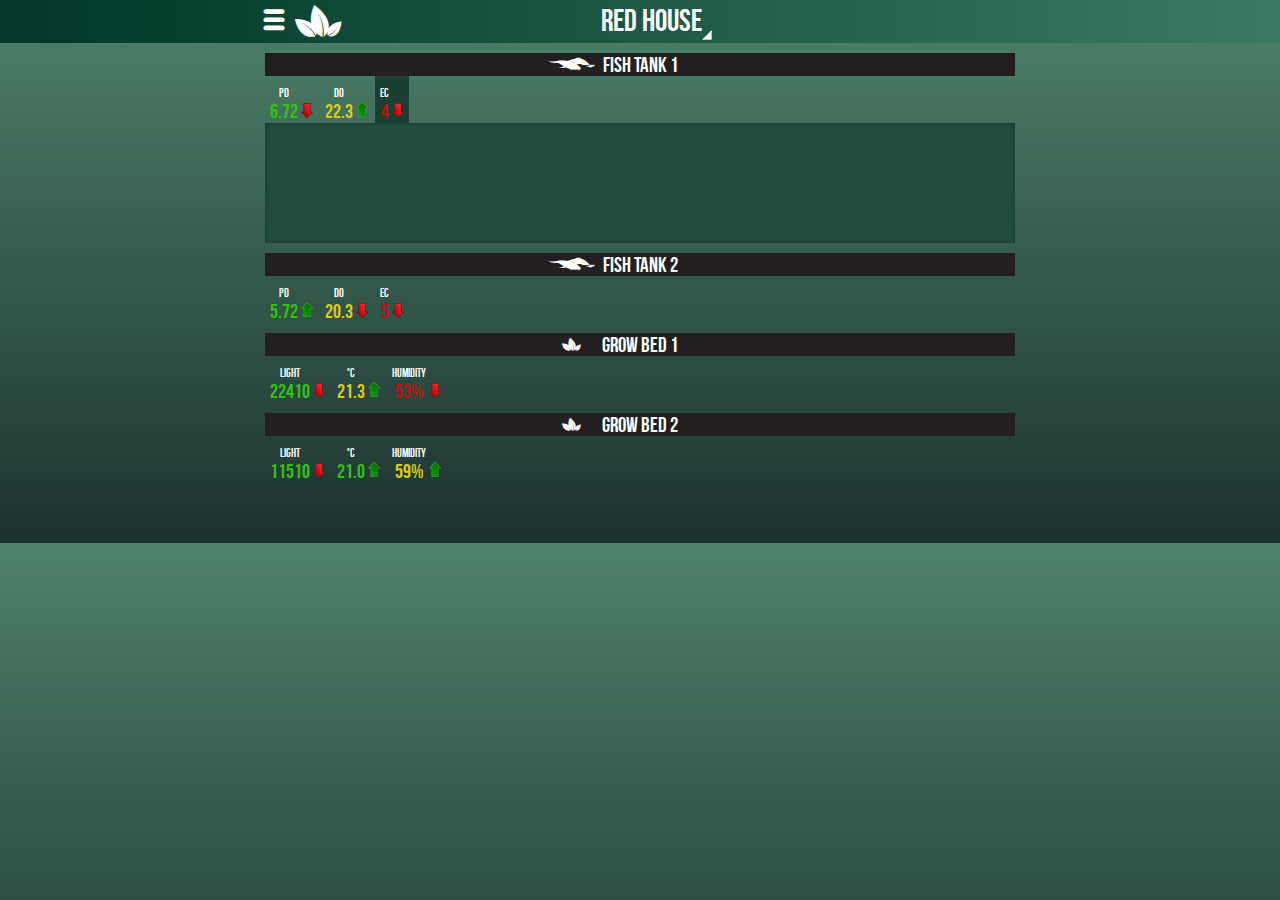
==== commit 477624bd: "mobile bloomberg" ====
--- a/index.html
+++ b/index.html
@@ -1,315 +1,219 @@
-
-
-<!DOCTYPE HTML>
-	<head>
-		<meta charset="utf-8">
-
-		<title>Smartgrow Mobile APP - Proto.io</title>  
-
-			<meta name="HandheldFriendly" content="True">
-			<meta name="MobileOptimized" content="#width#"> 
-
-			
-			
-			
-			<meta name="viewport" content="width=device-width, minimum-scale=1.00, maximum-scale=1.00, initial-scale=1.00, user-scalable=no, target-densitydpi=device-dpi" /> 
-
-			<meta name="format-detection" content="telephone=no">
-
-
-			<link rel="apple-touch-icon-precomposed" sizes="114x114" href="./assets/branding/apple-touch-icon-retina.png"> <link rel="apple-touch-icon-precomposed" sizes="72x72" href="./assets/branding/apple-touch-icon-ipad.png"/> <link rel="apple-touch-icon-precomposed" href="./assets/branding/apple-touch-icon.png"/> <link rel="shortcut icon" href="./assets/branding/apple-touch-icon.png"> 
-
-			<style>
-				body * {-webkit-text-size-adjust: 100%;}
-			</style>
-		
-
-		<meta http-equiv="cleartype" content="on"> 
-
-		
-
-				<link rel="stylesheet" href="./stylesheets/player-engine-min.css?5.12.15.0" />
-				<script type="text/javascript" src="./scripts/player-engine-min.js?5.12.15.0"></script>
-
-				
-					<script src="http://www.youtube.com/player_api"></script>
-	                <script src="http://s3-us-west-2.amazonaws.com/s.cdpn.io/3/froogaloop.js"></script>
-				
-					<link type="text/css" href="./libraries/common/components.3.00.css" rel="Stylesheet" /> 
-						<script type="text/javascript" src="./libraries/common/components.js"></script> 
-				
-					<link type="text/css" href="./libraries/icons/components.3.00.css" rel="Stylesheet" /> 
-						<script type="text/javascript" src="./libraries/icons/components.js"></script> 
-				
-					<link type="text/css" href="./libraries/material/components.3.00.css" rel="Stylesheet" /> 
-						<script type="text/javascript" src="./libraries/material/components.js"></script> 
-				
-					<link type="text/css" href="./libraries/ios7/components.3.00.css" rel="Stylesheet" /> 
-						<script type="text/javascript" src="./libraries/ios7/components.js"></script> 
-				
-
-				<script type="text/javascript" src="./data/data.js"></script> 
-			
-		<style>
-			.landscape, .landscape .prx-page { min-height: 1080px; }
-			.portrait, .portrait .prx-page { min-height: 1920px; }
-		</style>
-		
-			<script type="text/javascript">
-
-				prx.spaces = false;
-
-				
-				
-					var sLinkedAssets = [];
-					
-
-				prx.url['account'] = 'https://mgpopinjay.proto.io';
-				prx.url['staticassets'] = 'https://gal.proto.io';
-
-				
-				
-					prx.device = 'default';
-				
-
-				prx.device_library = 'material';
-				prx.devices[prx.device] = {
-						name: prx.device
-						,caption: "Google Nexus 5 Android"
-						,defaultOrientation: 'portrait'
-						,portrait_applies: 1 //new
-						,portrait: [1080,1920]
-						,landscape_applies: 1 //new
-						,landscape: [1920,1080]
-						,allow_orientation_change: 1 //new
-						,statusbar_skin: 'default' // new
-						,statusbarheightportrait: 0
-						,statusbarheightlandscape: 0
-						,navigationbar_skin: 'default' //new
-						,navigationbarheightportrait: 0
-						,navigationbarheightlandscape: 0
-
-						,normalportrait: [1080,1920]
-						,normallandscape: [1920,1080]
-						,device_s3bucket: '7d1e9198-35ab-4c32-a207-aa23af9818d2'
-						,dpr: '3.00'
-
-				}
-
-
-				prx.mobilebrowser = !0; 
-				prx.iosmobilebrowser = /(iPad|iPhone|iPod)/g.test( navigator.userAgent );
-
-				prx.embed = 0;
-
-				
-				prx.filename = 'b03b19f7-07d5-432a-b7b8-b9a361756681';
-				prx.ron = '0'; // Reviewers LIVE PREVIEW is ON
-				prx.url.devices = 'https://staticprotoio-proto.netdna-ssl.com/devices';
-				prx.save = 'false'; 
-
-				prx.statusbar = '1';
-				prx.statusbarapplies = '0';
-
-				prx.navigationbar = '0';
-				prx.navigationbarapplies = '0';
-
-				prx.url.static = 'https://staticprotoio-proto.netdna-ssl.com';
-				prx.vup = '1';
-				
-					prx.v = '0';
-				
-				prx.rl = '1';
-				prx.s3b = 'mgpopinjay-155301-proto';
-				prx.projectid = 'b03b19f7-07d5-432a-b7b8-b9a361756681';
-				prx.initialpageid = false;
-				prx.deviceorientation = 'portrait';
-				prx.export2html = '1';
-
-				 
-				
-					prx.componentsHelper.getAssetUrl = function(asset) {
-						var assetType = asset.assetType;
-						var url = asset.url;
-
-						if (typeof(asset.targetSrc) != "undefined") {
-							url =  './assets/' + asset.targetSrc;
-						} else {
-							url =  './assets/' + url;
-						}
-
-						//linked assets
-						if (asset.assetType == "project") {
-							if (typeof(sLinkedAssets["pb03b19f7-07d5-432a-b7b8-b9a361756681_"+asset.fileId]) != "undefined") {
-								url = sLinkedAssets["pb03b19f7-07d5-432a-b7b8-b9a361756681_"+asset.fileId];
-							}
-						}
-
-						if (asset.assetType == "account") {
-							if (typeof(sLinkedAssets["p_"+asset.fileId]) != "undefined") {
-								url = sLinkedAssets["p_"+asset.fileId];
-							}
-						}
-
-						return url;
-					}
-				
-				
-
-
-				prx.orientation._orientation = prx.orientation.get();
-				prx.orientation.changeBody(prx.orientation._orientation);
-
-				prx.user = {'country':'ZZ'};
-
-				$(document).ready(function(){
-
-					prx.inProtoApp = (typeof(prx.utils.getCookie('appbakerIosWrapper')) != "undefined" || typeof(prx.utils.getCookie('protoAppAndroidWrapper')) != "undefined") || 0;
-					prx.inProtoIOsApp = (typeof(prx.utils.getCookie('appbakerIosWrapper')) != "undefined");
-					prx.inProtoAndroidApp = (typeof(prx.utils.getCookie('protoAppAndroidWrapper')) != "undefined");
-
-					// STATUSBAR = TOP BAR
-					if (prx.statusbarapplies == true) { // didnt work without  == true!
-						prx.allowstatusbar = true;
-					} else {
-						prx.allowstatusbar = false;
-					}
-
-					
-
-						if (!prx.inProtoApp && prx.allowstatusbar) {
-							// CHECK STATUSBAR ON IOS
-							var _agents = navigator.userAgent.toLowerCase().match(/(iphone|ipod|ipad)/g); // iOS
-							if (_agents) {
-								// if in safari, false, if in add to home, true
-								var _standalone = window.navigator.standalone ? true:false;
-								if(_standalone) {
-								 	// ANNAM 5.2.3 for ios7 translucent statusbars
-								 	// if standalone ios, always allow statusbar
-									//prx.allowstatusbar = false;
-									prx.allowstatusbar = true;
-									prx.devices[prx.device].statusbar_skin = 'default';
-									$('body').prepend("<style>.type-ios7-statusbar .ios7-statusbar-inner * { display: none; }</style>");
-								} else {
-							 		
-
-							 		// if not fullscreen then disable statusbar
-							 		if(!($(window).width() == prx.devices[prx.device][prx.orientation._orientation][0] && $(window).height() == prx.devices[prx.device][prx.orientation._orientation][1])) {
-										prx.allowstatusbar = false;
-							 		}
-							 	}
-							}
-
-							// CHECK STATUSBAR ON ANDROID
-							
-							try {
-								_agents = navigator.userAgent.toLowerCase().match(/(android)/g); // Android
-								if (_agents) {
-									// if not fullscreen then disable statusbar
-							 		if(!($(window).width() == prx.devices[prx.device][prx.orientation._orientation][0] && $(window).height() == prx.devices[prx.device][prx.orientation._orientation][1])) {
-										prx.allowstatusbar = false;
-							 		}
-								}
-							} catch(err) {alert(err)}
-						}
-					
-
-
-					// NAVIGATION BAR = BOTTOM BAR
-					if (prx.navigationbarapplies) {
-						prx.allownavigationbar = true;
-					} else {
-						prx.allownavigationbar = false;
-					}
-
-					
-					var _agents = navigator.userAgent.toLowerCase().match(/(android)/g);
-					if (_agents) {
-						try {
-							if(!($(window).width() == prx.devices[prx.device][prx.orientation._orientation][0] && $(window).height() == prx.devices[prx.device][prx.orientation._orientation][1])) {
-								prx.allownavigationbar = false;
-					 		}
-				 		} catch(err) {alert(err)}
-				 		$('body').prepend("<style>.prx-page { position: absolute!important; }</style>");
-					}
-					
-
-					prx.youtube.ini();
-
-
-					$('#dragarea').css('width',$(window).width()+'px');
-					$('#dragarea').css('height',$(window).height()+'px');
-
-					if (typeof(prx.xdata) != "undefined") {
-						prx.xdata = $.toJSON(prx.xdata);
-					}
-
-					prx.s3Links = {};
-
-					prx.loading.load(prx.filename);
-
-					
-
-				});
-			</script>
-		
-	</head>
-
-	<body oncontextmenu="return false;" class="player device-cursor-touch" style="overflow: hidden; width: 1080px; height: 1920px;" id="mbd">
-
-		
-		
-		<div id="window-wrapper" style="width: 100%; height: 100%; overflow: hidden; position: relative">
-			<div id="dragarea" style="display:none;"></div>
-			<div id="statusbar"></div>
-
-			<div class="prx-page" data-role="page" id="p-1" data-id="1"></div> <div class="prx-page" data-role="page" id="p-2" data-id="2"></div> <div class="prx-page" data-role="page" id="p-3" data-id="3"></div> <div class="prx-page" data-role="page" id="p-4" data-id="4"></div> 
-			<div id="navigationbar"></div>
-
-
-			<div id="overlay" style="position: absolute; top:0px;left:0px;"></div> <div id="trash" style="position: absolute; left:0px; display: none;"></div>
-
-
-
-		</div>
-
-		
-
-        	<div id="loader-wrapper">
-				
-
-				<div class="progress">
-					<div class="progress-bar"></div>
-				</div>
-				<div id="poweredby"></div>
-			</div>
-
-			
-				<style>
-					#loader-wrapper #poweredby {
-					background-image: url('images/player/madewithproto.png') !important;
-					}
-
-					@media (min-width: 481px) and (max-width:1079px)  {
-					 #loader-wrapper #poweredby {
-					 background-image: url('images/player/madewithproto@2x.png') !important;
-					 height:32px;
-					 }
-					}
-					@media (min-width: 1080px) {
-						 #loader-wrapper #poweredby {
-						 background-image: url('images/player/madewithproto@3x.png') !important;
-						 height:48px;
-						 }
-					}
-					@media (width: 1280px) and (height: 768px) {
-						 #loader-wrapper #poweredby {
-						 background-image: url('images/player/madewithproto.png') !important;
-						 height:32px ;
-						 }
-					}
-				</style>
-			
-
-	</body>
-</html> +<!DOCTYPE html>
+<!--[if lt IE 7]>      <html class="no-js lt-ie9 lt-ie8 lt-ie7"> <![endif]-->
+<!--[if IE 7]>         <html class="no-js lt-ie9 lt-ie8"> <![endif]-->
+<!--[if IE 8]>         <html class="no-js lt-ie9"> <![endif]-->
+<!--[if gt IE 8]><!--> <html class="no-js"> <!--<![endif]-->
+  <head>
+      <meta charset="utf-8">
+      <meta http-equiv="X-UA-Compatible" content="IE=edge">
+      <title></title>
+      <meta name="description" content="">
+      <meta name="viewport" content="width=device-width, initial-scale=1">
+
+      <!-- Place favicon.ico and apple-touch-icon.png in the root directory -->
+
+      <link rel="stylesheet" href="css/normalize.css">
+      <link rel="stylesheet" href="css/bootstrap.min.css">
+      <link rel="stylesheet" href="css/bootstrap-theme.min.css">
+      <link rel="stylesheet" href="css/openweather.css">
+      <link rel="stylesheet" href="css/jquery.sidr.light.css">
+      <link rel="stylesheet" href="css/main.css">
+      <link rel="stylesheet" href="css/custom.css">
+      <link rel="stylesheet" href="css/custom_responsive.css">
+      <script src="js/vendor/modernizr-2.6.2.min.js"></script>
+  </head>
+  <body>
+    <!--[if lt IE 7]>
+        <p class="browsehappy">You are using an <strong>outdated</strong> browser. Please <a href="http://browsehappy.com/">upgrade your browser</a> to improve your experience.</p>
+    <![endif]-->
+
+    <div class="header">
+      <div class="content">
+        <span id="left-menu" href="#left-menu" class="menuNavigation icon-th-menu"></span>
+        <h1 class="farmName">
+          Red House
+        </h1>
+      </div>
+    </div>
+    <div class="body">
+      <div class="content">
+        <div class="listModules">
+          <!-- Fish module -->
+          <div class="tankModule tankFish">
+            <div class="tankTitle">
+              <h2>Fish Tank 1</h2>
+            </div>
+            <!-- Tank tabs -->
+            <ul class="nav nav-tabs" role="tablist">
+              <li><a href="#TabGraph-1-PH" class="tankProperty growUp" role="tab" data-toggle="tab">
+                <span class="tankType">pD</span>
+                <span class="tankValue green">6.72</span>
+              </a></li>
+              <li><a href="#TabGraph-1-Temp" role="tab" class="tankProperty growDown" data-toggle="tab">
+                <span class="tankType">DO</span>
+                <span class="tankValue yellow">22.3</span>
+              </a></li>
+              <li class="active"><a href="#TabGraph-1-DO" role="tab" class="tankProperty growUp" data-toggle="tab">
+                <span class="tankType">EC</span>
+                <span class="tankValue red">4</span>
+              </a></li>
+            </ul>
+            <!-- Tank graphs -->
+            <div class="tab-content">
+              <div class="tab-pane" id="TabGraph-1-PH">
+                <div id="moduleGraph" class="module">
+                  <div id="container" style="min-width: 320px; width: 100%;  height: 120px; margin: 0 auto"></div>
+                </div>
+              </div>
+              <div class="tab-pane" id="TabGraph-1-Temp">
+                <div id="moduleGraph2" class="module">
+                  <div id="container2" style="min-width: 320px; width: 100%;  height: 120px; margin: 0 auto"></div>
+                </div>
+              </div>
+              <div class="tab-pane active" id="TabGraph-1-DO">
+                <div id="moduleGraph3" class="module">
+                  <div id="container3" style="min-width: 320px; width: 100%;  height: 120px; margin: 0 auto"></div>
+                </div>
+              </div>
+            </div>
+          </div>
+
+          <!-- Fish module -->
+          <div class="tankModule tankFish">
+            <div class="tankTitle">
+              <h2>Fish Tank 2</h2>
+            </div>
+            <!-- Tank tabs -->
+            <ul class="nav nav-tabs" role="tablist">
+              <li><a href="#TabGraph-2-PH" class="tankProperty growDown" role="tab" data-toggle="tab">
+                <span class="tankType">pD</span>
+                <span class="tankValue green">5.72</span>
+              </a></li>
+              <li><a href="#TabGraph-2-Temp" role="tab" class="tankProperty growUp" data-toggle="tab">
+                <span class="tankType">DO</span>
+                <span class="tankValue yellow">20.3</span>
+              </a></li>
+              <li><a href="#TabGraph-2-DO" role="tab" class="tankProperty growUp" data-toggle="tab">
+                <span class="tankType">EC</span>
+                  <span class="tankValue red">5</span>
+              </a></li>
+            </ul>
+            <!-- Tank graphs -->
+            <div class="tab-content">
+              <div class="tab-pane" id="TabGraph-2-PH">
+                <div id="moduleGraph4" class="module">
+                  <div id="container4" style="min-width: 320px; width: 100%;  height: 120px; margin: 0 auto"></div>
+                </div>
+              </div>
+              <div class="tab-pane" id="TabGraph-2-Temp">
+                <div id="moduleGraph5" class="module">
+                  <div id="container5" style="min-width: 320px; width: 100%;  height: 120px; margin: 0 auto"></div>
+                </div>
+              </div>
+              <div class="tab-pane" id="TabGraph-2-DO">
+                <div id="moduleGraph6" class="module">
+                  <div id="container6" style="min-width: 320px; width: 100%;  height: 120px; margin: 0 auto"></div>
+                </div>
+              </div>
+            </div>
+          </div>
+
+          <!-- Grow module -->
+          <div class="tankModule tankGrow">
+            <div class="tankTitle">
+              <h2>Grow bed 1</h2>
+            </div>
+            <!-- Tank tabs -->
+            <ul class="nav nav-tabs" role="tablist">
+              <li><a href="#TabGraph-3-PH" class="tankProperty growUp" role="tab" data-toggle="tab">
+                <span class="tankType">Light</span>
+                <span class="tankValue green">22410</span>
+              </a></li>
+              <li><a href="#TabGraph-3-Temp" role="tab" class="tankProperty growDown" data-toggle="tab">
+                <span class="tankType">°C</span>
+                <span class="tankValue yellow">21.3</span>
+              </a></li>
+              <li><a href="#TabGraph-3-DO" role="tab" class="tankProperty growUp" data-toggle="tab">
+                <span class="tankType">Humidity</span>
+                  <span class="tankValue red">53%</span>
+              </a></li>
+            </ul>
+            <!-- Tank graphs -->
+            <div class="tab-content">
+              <div class="tab-pane" id="TabGraph-3-PH">
+                <div id="moduleGraph7" class="module">
+                  <div id="container7" style="min-width: 320px; width: 100%; height: 120px; margin: 0 auto"></div>
+                </div>
+              </div>
+              <div class="tab-pane" id="TabGraph-3-Temp">
+                <div id="moduleGraph8" class="module">
+                  <div id="container8" style="min-width: 320px; width: 100%; height: 120px; margin: 0 auto"></div>
+                </div>
+              </div>
+              <div class="tab-pane " id="TabGraph-3-DO">
+                <div id="moduleGraph9" class="module">
+                  <div id="container9" style="min-width: 320px; width: 100%; height: 120px; margin: 0 auto"></div>
+                </div>
+              </div>
+            </div>
+          </div>
+
+          <!-- Grow module -->
+            <div class="tankModule tankGrow">
+              <div class="tankTitle">
+                <h2>Grow bed 2</h2>
+              </div>
+              <!-- Tank tabs -->
+              <ul class="nav nav-tabs" role="tablist">
+                <li><a href="#TabGraph-4-PH" class="tankProperty growUp" role="tab" data-toggle="tab">
+                  <span class="tankType">Light</span>
+                  <span class="tankValue green">11510</span>
+                </a></li>
+                <li><a href="#TabGraph-4-Temp" role="tab" class="tankProperty growDown" data-toggle="tab">
+                  <span class="tankType">°C</span>
+                  <span class="tankValue green">21.0</span>
+                </a></li>
+                <li><a href="#TabGraph-4-DO" role="tab" class="tankProperty growDown" data-toggle="tab">
+                  <span class="tankType">Humidity</span>
+                    <span class="tankValue yellow">59%</span>
+                </a></li>
+              </ul>
+              <!-- Tank graphs -->
+              <div class="tab-content">
+                <div class="tab-pane" id="TabGraph-4-PH">
+                  <div id="moduleGraph10" class="module">
+                    <div id="container10" style="min-width: 310px; width: 100%; height: 120px; margin: 0 auto"></div>
+                  </div>
+                </div>
+                <div class="tab-pane" id="TabGraph-4-Temp">
+                  <div id="moduleGraph11" class="module">
+                    <div id="container11" style="min-width: 310px; width: 100%; height: 120px; margin: 0 auto"></div>
+                  </div>
+                </div>
+                <div class="tab-pane" id="TabGraph-4-DO">
+                  <div id="moduleGraph12" class="module">
+                    <div id="container12" style="min-width: 310px; width: 100%; height: 120px; margin: 0 auto"></div>
+                  </div>
+                </div>
+              </div>
+            </div>
+
+
+        </div>
+      </div>
+    </div>
+
+    <script src="//ajax.googleapis.com/ajax/libs/jquery/1.10.2/jquery.min.js"></script>
+    <script>window.jQuery || document.write('<script src="js/vendor/jquery-1.10.2.min.js"><\/script>')</script>
+    <script src="js/vendor/bootstrap.min.js"></script>
+    <script src="js/plugins.js"></script>
+    <script src="http://code.highcharts.com/highcharts.js"></script>
+    <script src="js/vendor/jquery.sidr.min.js"></script>
+    <script src="js/main.js"></script>
+    <script>
+
+
+    </script>
+
+  </body>
+</html>
--- a/css/openweather.css
+++ b/css/openweather.css
@@ -0,0 +1,28 @@
+/* for presentation only */
+
+body {
+	font: 16px Arial, Helvetica, sans-serif;
+	margin: 0;
+}
+
+.weather-wrapper {
+	background: skyblue;
+	margin: 5% 0 5% 5%;
+	padding: 40px 5%;
+	float: left;
+	color: white;
+	width: 70%;
+	max-width: 400px;
+}
+
+strong {
+	color: steelblue;
+}
+
+.capitalize {
+	text-transform: capitalize;
+}
+
+.hide {
+	display: none;
+}--- a/css/main.css
+++ b/css/main.css
@@ -0,0 +1,305 @@
+/*! HTML5 Boilerplate v4.3.0 | MIT License | http://h5bp.com/ */
+
+/*
+ * What follows is the result of much research on cross-browser styling.
+ * Credit left inline and big thanks to Nicolas Gallagher, Jonathan Neal,
+ * Kroc Camen, and the H5BP dev community and team.
+ */
+
+/* ==========================================================================
+   Base styles: opinionated defaults
+   ========================================================================== */
+
+html,
+button,
+input,
+select,
+textarea {
+    color: #222;
+}
+
+html {
+    font-size: 1em;
+    line-height: 1.4;
+}
+
+/*
+ * Remove text-shadow in selection highlight: h5bp.com/i
+ * These selection rule sets have to be separate.
+ * Customize the background color to match your design.
+ */
+
+::-moz-selection {
+    background: #b3d4fc;
+    text-shadow: none;
+}
+
+::selection {
+    background: #b3d4fc;
+    text-shadow: none;
+}
+
+/*
+ * A better looking default horizontal rule
+ */
+
+hr {
+    display: block;
+    height: 1px;
+    border: 0;
+    border-top: 1px solid #ccc;
+    margin: 1em 0;
+    padding: 0;
+}
+
+/*
+ * Remove the gap between images, videos, audio and canvas and the bottom of
+ * their containers: h5bp.com/i/440
+ */
+
+audio,
+canvas,
+img,
+video {
+    vertical-align: middle;
+}
+
+/*
+ * Remove default fieldset styles.
+ */
+
+fieldset {
+    border: 0;
+    margin: 0;
+    padding: 0;
+}
+
+/*
+ * Allow only vertical resizing of textareas.
+ */
+
+textarea {
+    resize: vertical;
+}
+
+/* ==========================================================================
+   Browse Happy prompt
+   ========================================================================== */
+
+.browsehappy {
+    margin: 0.2em 0;
+    background: #ccc;
+    color: #000;
+    padding: 0.2em 0;
+}
+
+/* ==========================================================================
+   Author's custom styles
+   ========================================================================== */
+
+
+
+
+
+
+
+
+
+
+
+
+
+
+
+
+
+/* ==========================================================================
+   Helper classes
+   ========================================================================== */
+
+/*
+ * Image replacement
+ */
+
+.ir {
+    background-color: transparent;
+    border: 0;
+    overflow: hidden;
+    /* IE 6/7 fallback */
+    *text-indent: -9999px;
+}
+
+.ir:before {
+    content: "";
+    display: block;
+    width: 0;
+    height: 150%;
+}
+
+/*
+ * Hide from both screenreaders and browsers: h5bp.com/u
+ */
+
+.hidden {
+    display: none !important;
+    visibility: hidden;
+}
+
+/*
+ * Hide only visually, but have it available for screenreaders: h5bp.com/v
+ */
+
+.visuallyhidden {
+    border: 0;
+    clip: rect(0 0 0 0);
+    height: 1px;
+    margin: -1px;
+    overflow: hidden;
+    padding: 0;
+    position: absolute;
+    width: 1px;
+}
+
+/*
+ * Extends the .visuallyhidden class to allow the element to be focusable
+ * when navigated to via the keyboard: h5bp.com/p
+ */
+
+.visuallyhidden.focusable:active,
+.visuallyhidden.focusable:focus {
+    clip: auto;
+    height: auto;
+    margin: 0;
+    overflow: visible;
+    position: static;
+    width: auto;
+}
+
+/*
+ * Hide visually and from screenreaders, but maintain layout
+ */
+
+.invisible {
+    visibility: hidden;
+}
+
+/*
+ * Clearfix: contain floats
+ *
+ * For modern browsers
+ * 1. The space content is one way to avoid an Opera bug when the
+ *    `contenteditable` attribute is included anywhere else in the document.
+ *    Otherwise it causes space to appear at the top and bottom of elements
+ *    that receive the `clearfix` class.
+ * 2. The use of `table` rather than `block` is only necessary if using
+ *    `:before` to contain the top-margins of child elements.
+ */
+
+.clearfix:before,
+.clearfix:after {
+    content: " "; /* 1 */
+    display: table; /* 2 */
+}
+
+.clearfix:after {
+    clear: both;
+}
+
+/*
+ * For IE 6/7 only
+ * Include this rule to trigger hasLayout and contain floats.
+ */
+
+.clearfix {
+    *zoom: 1;
+}
+
+/* ==========================================================================
+   EXAMPLE Media Queries for Responsive Design.
+   These examples override the primary ('mobile first') styles.
+   Modify as content requires.
+   ========================================================================== */
+
+@media only screen and (min-width: 35em) {
+    /* Style adjustments for viewports that meet the condition */
+}
+
+@media print,
+       (-o-min-device-pixel-ratio: 5/4),
+       (-webkit-min-device-pixel-ratio: 1.25),
+       (min-resolution: 120dpi) {
+    /* Style adjustments for high resolution devices */
+}
+
+/* ==========================================================================
+   Print styles.
+   Inlined to avoid required HTTP connection: h5bp.com/r
+   ========================================================================== */
+
+@media print {
+    * {
+        background: transparent !important;
+        color: #000 !important; /* Black prints faster: h5bp.com/s */
+        box-shadow: none !important;
+        text-shadow: none !important;
+    }
+
+    a,
+    a:visited {
+        text-decoration: underline;
+    }
+
+    a[href]:after {
+        content: " (" attr(href) ")";
+    }
+
+    abbr[title]:after {
+        content: " (" attr(title) ")";
+    }
+
+    /*
+     * Don't show links for images, or javascript/internal links
+     */
+
+    .ir a:after,
+    a[href^="javascript:"]:after,
+    a[href^="#"]:after {
+        content: "";
+    }
+
+    pre,
+    blockquote {
+        border: 1px solid #999;
+        page-break-inside: avoid;
+    }
+
+    thead {
+        display: table-header-group; /* h5bp.com/t */
+    }
+
+    tr,
+    img {
+        page-break-inside: avoid;
+    }
+
+    img {
+        max-width: 100% !important;
+    }
+
+    @page {
+        margin: 0.5cm;
+    }
+
+    p,
+    h2,
+    h3 {
+        orphans: 3;
+        widows: 3;
+    }
+
+    h2,
+    h3 {
+        page-break-after: avoid;
+    }
+}
+
--- a/css/custom.css
+++ b/css/custom.css
@@ -0,0 +1,367 @@
+@font-face {
+  font-family: 'bebas_neueregular';
+  src: url("../fonts/bebasneue-webfont.eot");
+  src: url("../fonts/bebasneue-webfont.eot?#iefix") format("embedded-opentype"), url("../fonts/bebasneue-webfont.woff") format("woff"), url("../fonts/bebasneue-webfont.ttf") format("truetype"), url("../fonts/bebasneue-webfont.svg#bebas_neueregular") format("svg");
+  font-weight: normal;
+  font-style: normal;
+}
+
+@font-face {
+  font-family: 'icomoon';
+  src: url("../fonts/icomoon-6.eot?-67yv4o");
+  src: url("../fonts/icomoon-6.eot?#iefix-67yv4o") format("embedded-opentype"), url("../fonts/icomoon-6.woff?-67yv4o") format("woff"), url("../fonts/icomoon-6.ttf?-67yv4o") format("truetype"), url("../fonts/icomoon-6.svg?-67yv4o#icomoon") format("svg");
+  font-weight: normal;
+  font-style: normal;
+}
+
+[class^="icon-"], [class*=" icon-"] {
+  font-family: 'icomoon';
+  speak: none;
+  font-style: normal;
+  font-weight: normal;
+  font-variant: normal;
+  text-transform: none;
+  line-height: 1;
+  /* Better Font Rendering =========== */
+  -webkit-font-smoothing: antialiased;
+  -moz-osx-font-smoothing: grayscale;
+}
+
+.icon-icon_leaves:before, .tankGrow .tankTitle h2:before {
+  content: "\e601";
+}
+
+.icon-icon-_dolphin:before, .tankFish .tankTitle h2:before {
+  content: "\e602";
+}
+
+.icon-th-menu:before {
+  content: "\e600";
+}
+
+.blue {
+  color: blue;
+  -webkit-transition: color .3s;
+  -moz-transition: color .3s;
+  -ms-transition: color .3s;
+  -o-transition: color .3s;
+  transition: color .3s;
+}
+
+.red {
+  color: red;
+  -webkit-transition: color .3s;
+  -moz-transition: color .3s;
+  -ms-transition: color .3s;
+  -o-transition: color .3s;
+  transition: color .3s;
+}
+
+@keyframes pulse {
+  0% {
+    box-shadow: 0 0 5px 2px rgba(255, 0, 0, 0.3);
+  }
+
+  50% {
+    box-shadow: 0 0 5px 2px red;
+  }
+
+  100% {
+    box-shadow: 0 0 5px 2px rgba(255, 0, 0, 0.3);
+  }
+}
+
+@-webkit-keyframes pulse {
+  0% {
+    -webkit-box-shadow: 0 0 5px 2px rgba(255, 0, 0, 0.3);
+  }
+
+  50% {
+    -webkit-box-shadow: 0 0 5px 2px red;
+  }
+
+  100% {
+    -webkit-box-shadow: 0 0 5px 2px rgba(255, 0, 0, 0.3);
+  }
+}
+
+body {
+  min-height: 100%;
+  height: auto;
+  background-image: -webkit-gradient(linear, left top, left bottom, color-stop(0, #4c826b), color-stop(1, #1e322f));
+  background-image: -o-linear-gradient(bottom, #4c826b 0%, #1e322f 100%);
+  background-image: -moz-linear-gradient(bottom, #4c826b 0%, #1e322f 100%);
+  background-image: -webkit-linear-gradient(bottom, #4c826b 0%, #1e322f 100%);
+  background-image: -ms-linear-gradient(bottom, #4c826b 0%, #1e322f 100%);
+  background-image: linear-gradient(to bottom, #4c826b 0%, #1e322f 100%);
+  font-family: "bebas_neueregular", Arial, sans-serif;
+}
+
+.body {
+  padding: 10px 0 50px 0;
+}
+
+.header {
+  text-align: center;
+  background-image: -webkit-gradient(linear, left bottom, right bottom, color-stop(0, #003728), color-stop(1, #3a7a62), color-stop(1, #3f7e67), color-stop(1, #20634b), color-stop(1, #75b09f));
+  background-image: -o-linear-gradient(right, #003728 0%, #3a7a62 100%, #3f7e67 100%, #20634b 100%, #75b09f 100%);
+  background-image: -moz-linear-gradient(right, #003728 0%, #3a7a62 100%, #3f7e67 100%, #20634b 100%, #75b09f 100%);
+  background-image: -webkit-linear-gradient(right, #003728 0%, #3a7a62 100%, #3f7e67 100%, #20634b 100%, #75b09f 100%);
+  background-image: -ms-linear-gradient(right, #003728 0%, #3a7a62 100%, #3f7e67 100%, #20634b 100%, #75b09f 100%);
+  background-image: linear-gradient(to right, #003728 0%, #3a7a62 100%, #3f7e67 100%, #20634b 100%, #75b09f 100%);
+  color: #fff;
+  height: 43px;
+}
+.header .content:before {
+  content: "\e601";
+  position: absolute;
+  left: 30px;
+  top: 5px;
+  font-family: 'icomoon';
+  font-size: 32px;
+}
+
+.content {
+  width: 750px;
+  margin: 0 auto;
+  position: relative;
+}
+
+a:hover {
+  text-decoration: none;
+}
+
+.inactive {
+  background: transparent !important;
+}
+
+.farmName {
+  position: relative;
+  display: inline-block;
+  margin: 0;
+  font: 31px/40px "bebas_neueregular", Arial, sans-serif;
+  text-transform: uppercase;
+}
+.farmName:after {
+  content: '';
+  position: absolute;
+  right: -10px;
+  bottom: 0;
+  width: 10px;
+  height: 10px;
+  background: url("../img/icons/icon-corner.png") no-repeat center center;
+}
+
+.menuNavigation {
+  float: left;
+  margin-left: -5px;
+  font-size: 28px;
+  line-height: 40px;
+}
+
+.listFarms {
+  display: inline-block;
+  vertical-align: top;
+}
+
+.listFarms {
+  position: absolute;
+  left: 10px;
+  top: 45px;
+  width: 40px;
+  min-width: 40px;
+}
+.listFarms.fixed {
+  position: fixed;
+  top: 10px;
+}
+
+.listModules {
+  width: 750px;
+}
+.listModules.fixed {
+  margin-left: 0;
+}
+
+.tankTitle {
+  background: #231f21;
+  text-align: center;
+}
+.tankTitle h2 {
+  margin: 0;
+  position: relative;
+  display: inline-block;
+  font-size: 21px;
+  color: #fff;
+}
+
+.tankProperties {
+  padding: 0;
+}
+
+.tankProperty {
+  position: relative;
+  display: inline-block;
+  vertical-align: top;
+  padding: 5px;
+  text-align: center;
+  -webkit-transition: background .3s ease-in-out;
+  -moz-transition: background .3s ease-in-out;
+  -ms-transition: background .3s ease-in-out;
+  -o-transition: background .3s ease-in-out;
+  transition: background .3s ease-in-out;
+}
+.tankProperty.growDown {
+  padding-right: 20px;
+}
+.tankProperty.growDown:after {
+  content: '';
+  position: absolute;
+  bottom: 2px;
+  right: 5px;
+  width: 15px;
+  height: 20px;
+  background: url("../img/icons/icon-growarrow.png") no-repeat -17px 0;
+}
+.tankProperty.growUp {
+  padding-right: 20px;
+}
+.tankProperty.growUp:after {
+  content: '';
+  position: absolute;
+  bottom: 2px;
+  right: 5px;
+  width: 15px;
+  height: 20px;
+  background: url("../img/icons/icon-growarrow.png") no-repeat 0 1px;
+}
+
+.tankType {
+  font-size: 12px;
+  color: #fff;
+}
+
+.tankValue {
+  display: block;
+  font-size: 20px;
+  line-height: 15px;
+}
+.tankValue.green {
+  color: #33c210;
+}
+.tankValue.yellow {
+  color: #d9cc11;
+}
+.tankValue.red {
+  color: #b5170f;
+}
+
+.tankModule {
+  margin-bottom: 10px;
+}
+
+.tankFish .tankTitle h2:before {
+  position: absolute;
+  left: -55px;
+  top: 5px;
+  font-size: 13px;
+  font-family: 'icomoon';
+}
+
+.tankGrow .tankTitle h2:before {
+  position: absolute;
+  left: -40px;
+  top: 5px;
+  font-size: 13px;
+  font-family: 'icomoon';
+}
+
+.nav-tabs > li.active > a,
+.nav-tabs > li.active > a:hover,
+.nav-tabs > li.active > a:focus {
+  background-color: #1c3f33;
+  border: 0;
+}
+
+.nav-tabs > li > a {
+  text-align: center;
+  padding: 5px 20px 5px 5px;
+  border: 0;
+  border-radius: 0;
+}
+
+.nav > li > a:hover,
+.nav > li > a:focus {
+  background: none;
+}
+
+.nav-tabs {
+  border-bottom: 0;
+}
+
+.farmAvailable {
+  display: block;
+  position: relative;
+  cursor: pointer;
+  margin-bottom: 10px;
+  padding: 0;
+  width: 45px;
+  height: 45px;
+  border-radius: 5px;
+  border: 1px solid #1eacc0;
+}
+.farmAvailable img {
+  max-width: 100%;
+  border-radius: 5px;
+}
+.farmAvailable.label-primary {
+  background: #fff;
+}
+
+.farmWarning {
+  -webkit-animation: pulse 2s infinite ease-in-out;
+  animation: pulse 2s infinite ease-in-out;
+}
+
+.farmActive:after {
+  content: '';
+  position: absolute;
+  right: -5px;
+  top: 16px;
+  background: #f49f4e;
+  border: 1px solid #dd944f;
+  border-radius: 50%;
+  width: 10px;
+  height: 10px;
+  text-align: center;
+  line-height: 10px;
+}
+
+.module {
+  width: 100%;
+  height: 120px;
+  background: #1f4e40;
+  box-shadow: inset 0 0 5px 0 rgba(0, 0, 0, 0.3);
+  position: relative;
+  overflow: hidden;
+}
+
+.sidr {
+  width: 70px;
+  -webkit-box-shadow: none;
+  -moz-box-shadow: none;
+  box-shadow: none;
+  background: #003728;
+}
+
+.label-primary[href]:hover, .label-primary[href]:focus {
+  background-color: #fff;
+}
+
+.glyphicon {
+  z-index: 9999;
+}
+
+.glyphicon-pencil {
+  color: #545454;
+}
--- a/css/custom_responsive.css
+++ b/css/custom_responsive.css
@@ -0,0 +1,33 @@
+@media only screen and (max-width: 767px) {
+  .content {
+    width: 100%;
+  }
+
+  .listModules {
+    width: 100%;
+  }
+
+  .listFarms {
+    left: 12px;
+    margin-right: 0;
+  }
+
+  .module {
+    width: 100%;
+  }
+
+  .farmName {
+    margin: 0;
+    text-align: center;
+  }
+
+  #moduleGraph {
+    margin-top: 0;
+  }
+}
+@media only screen and (max-width: 321px) {
+  .menuNavigation {
+    margin: 0 0 0 -10px;
+    border-radius: 0 5px 5px 0;
+  }
+}
